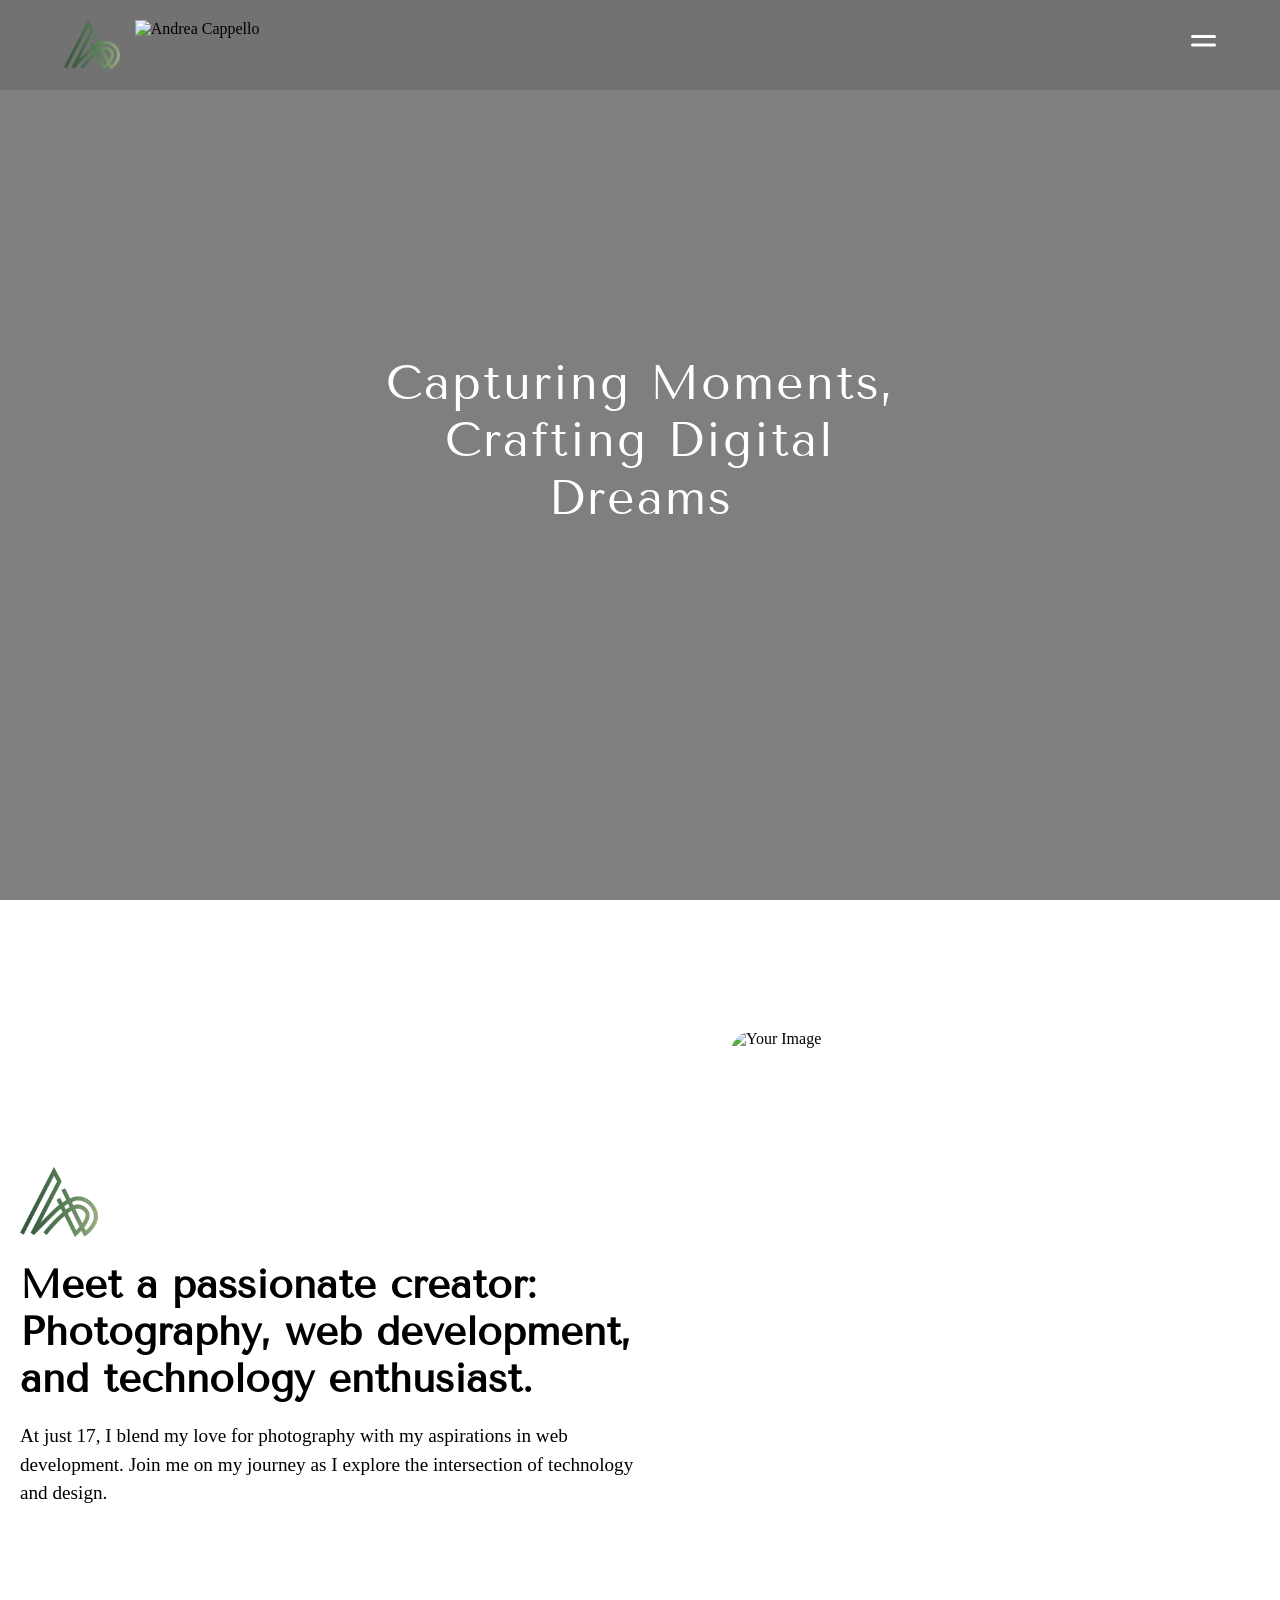
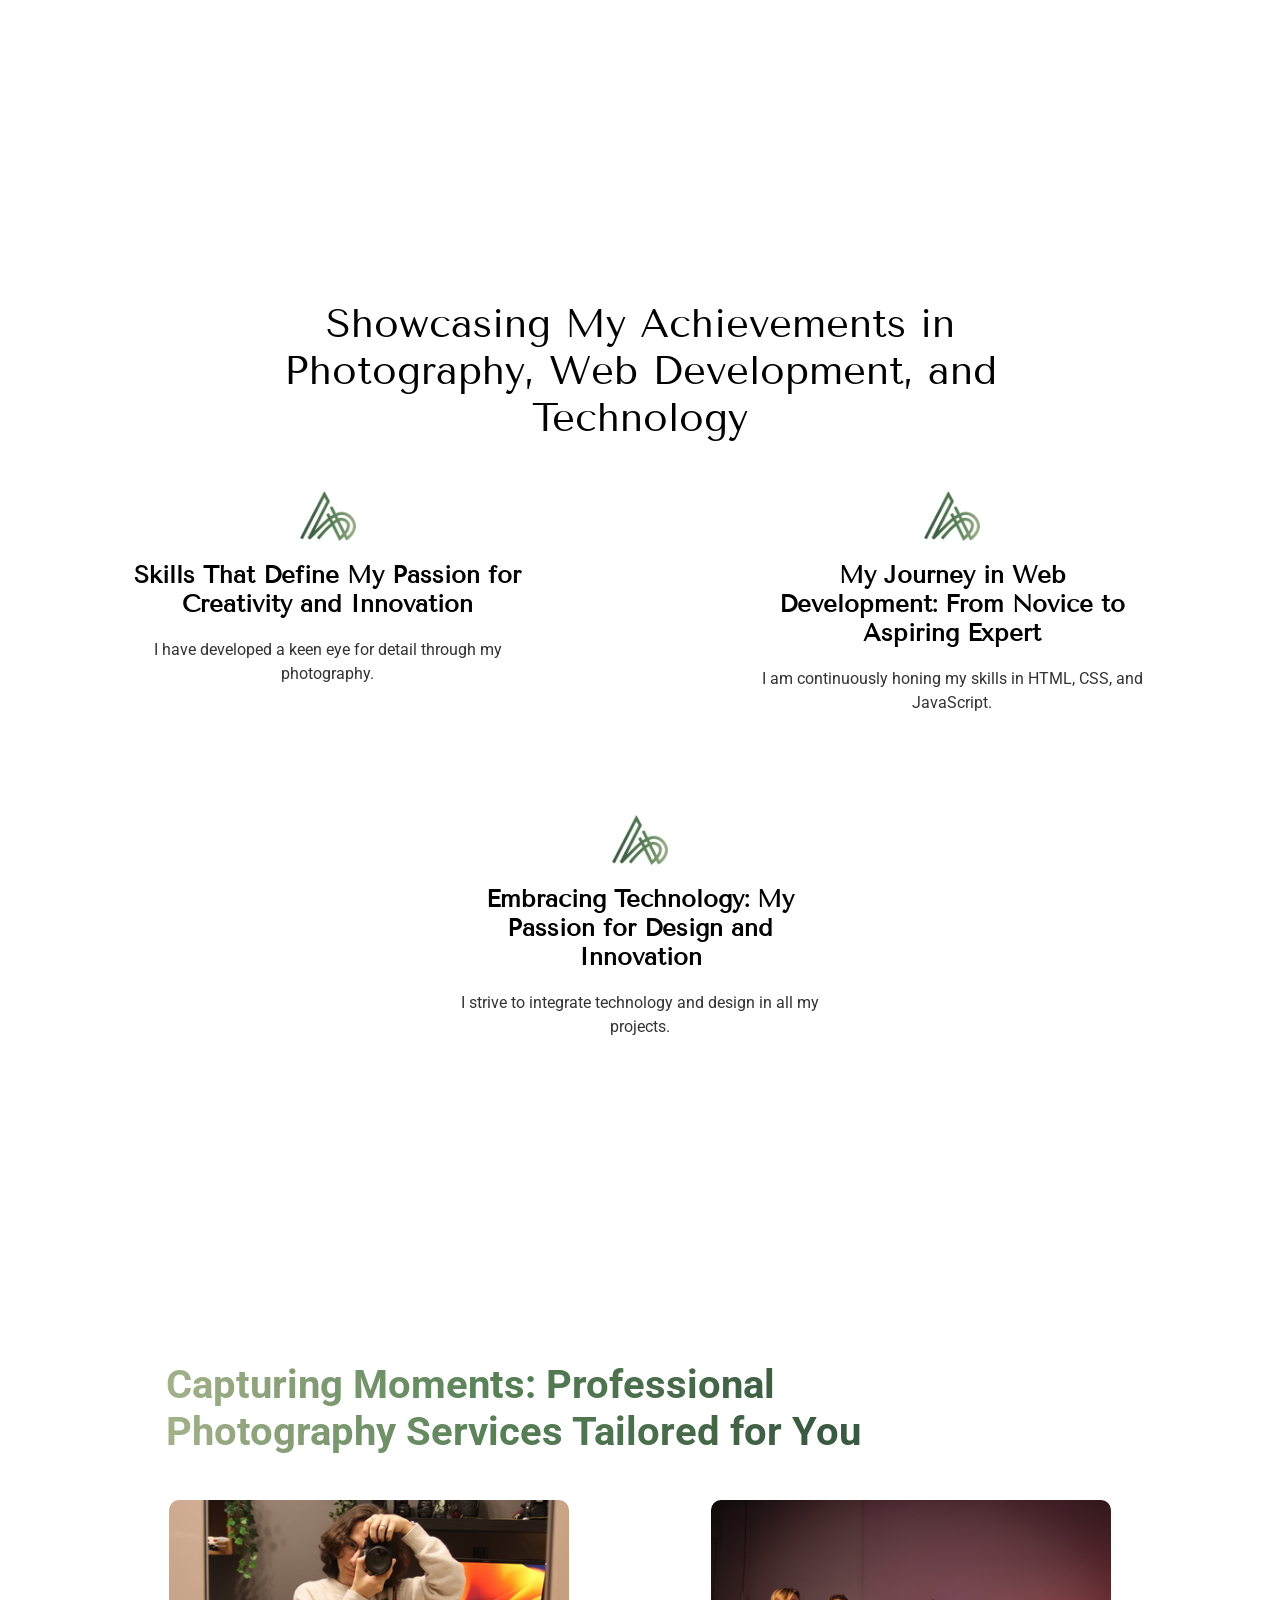
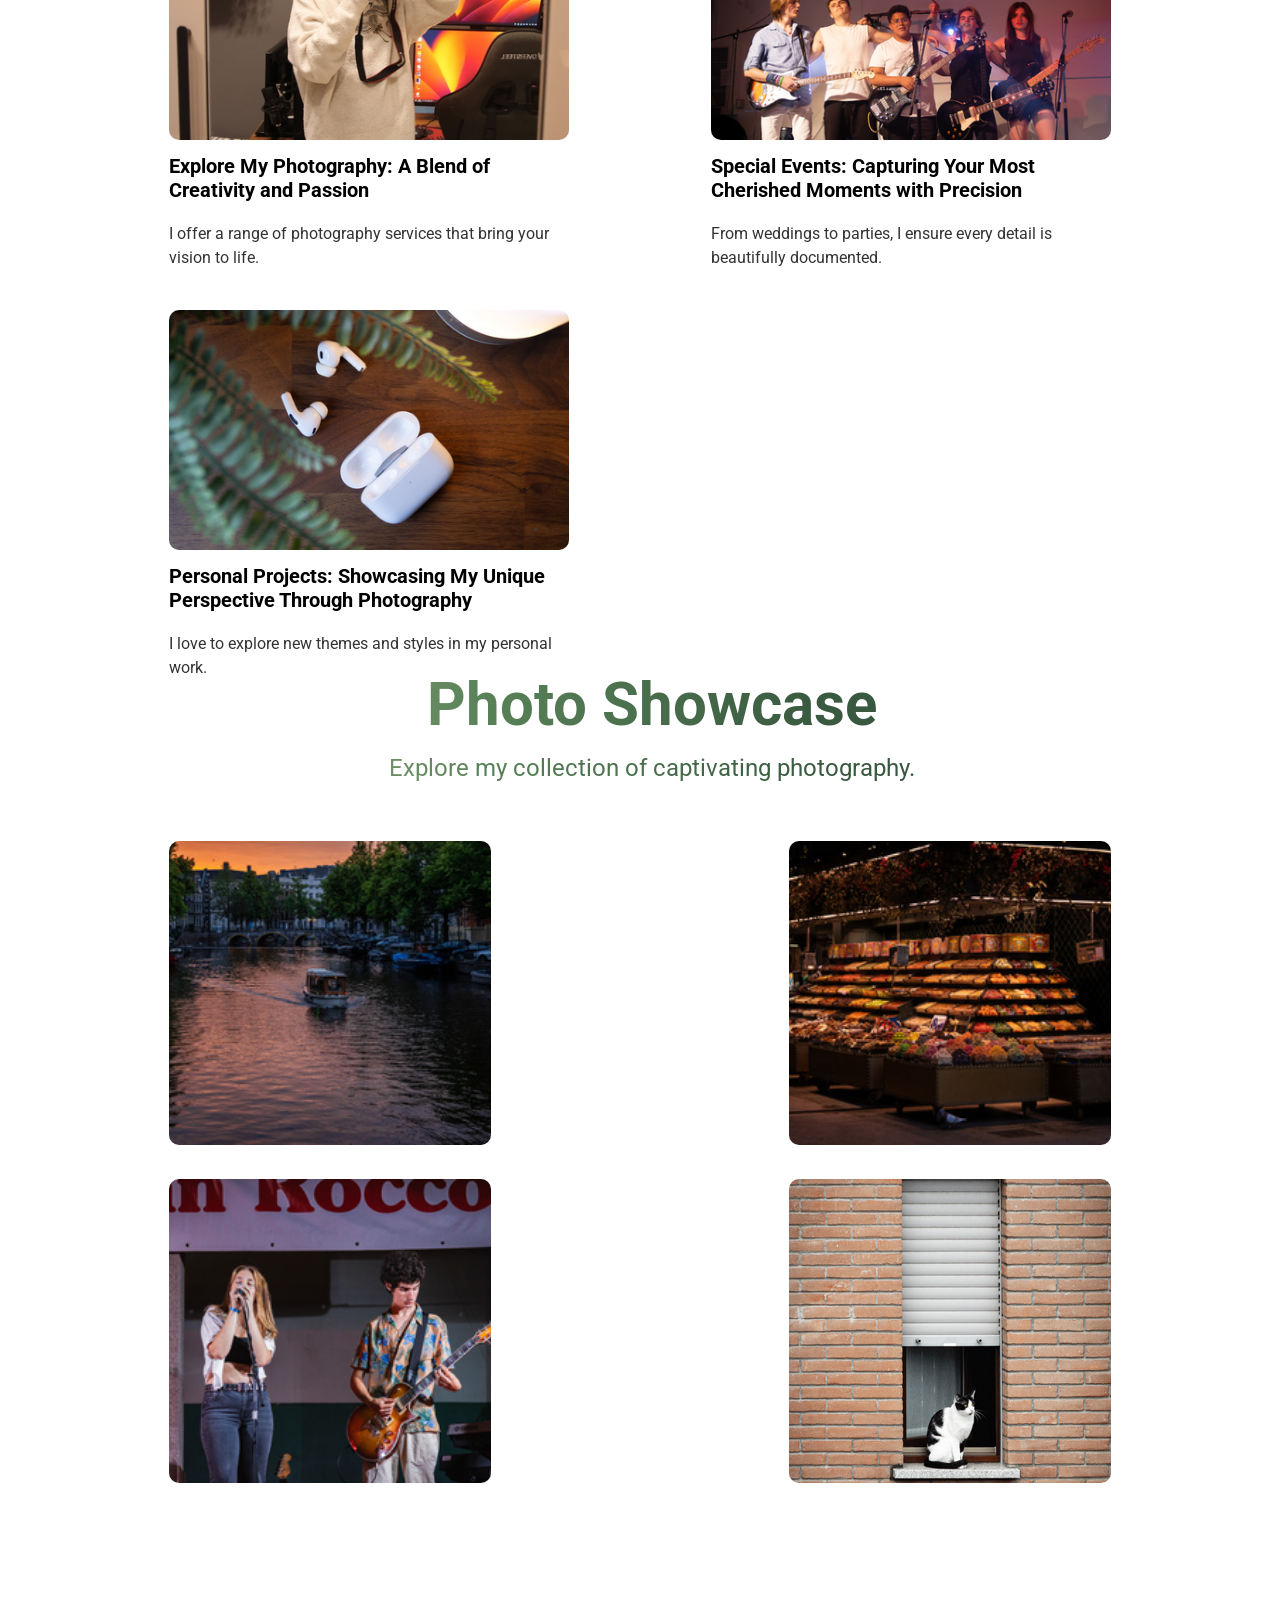
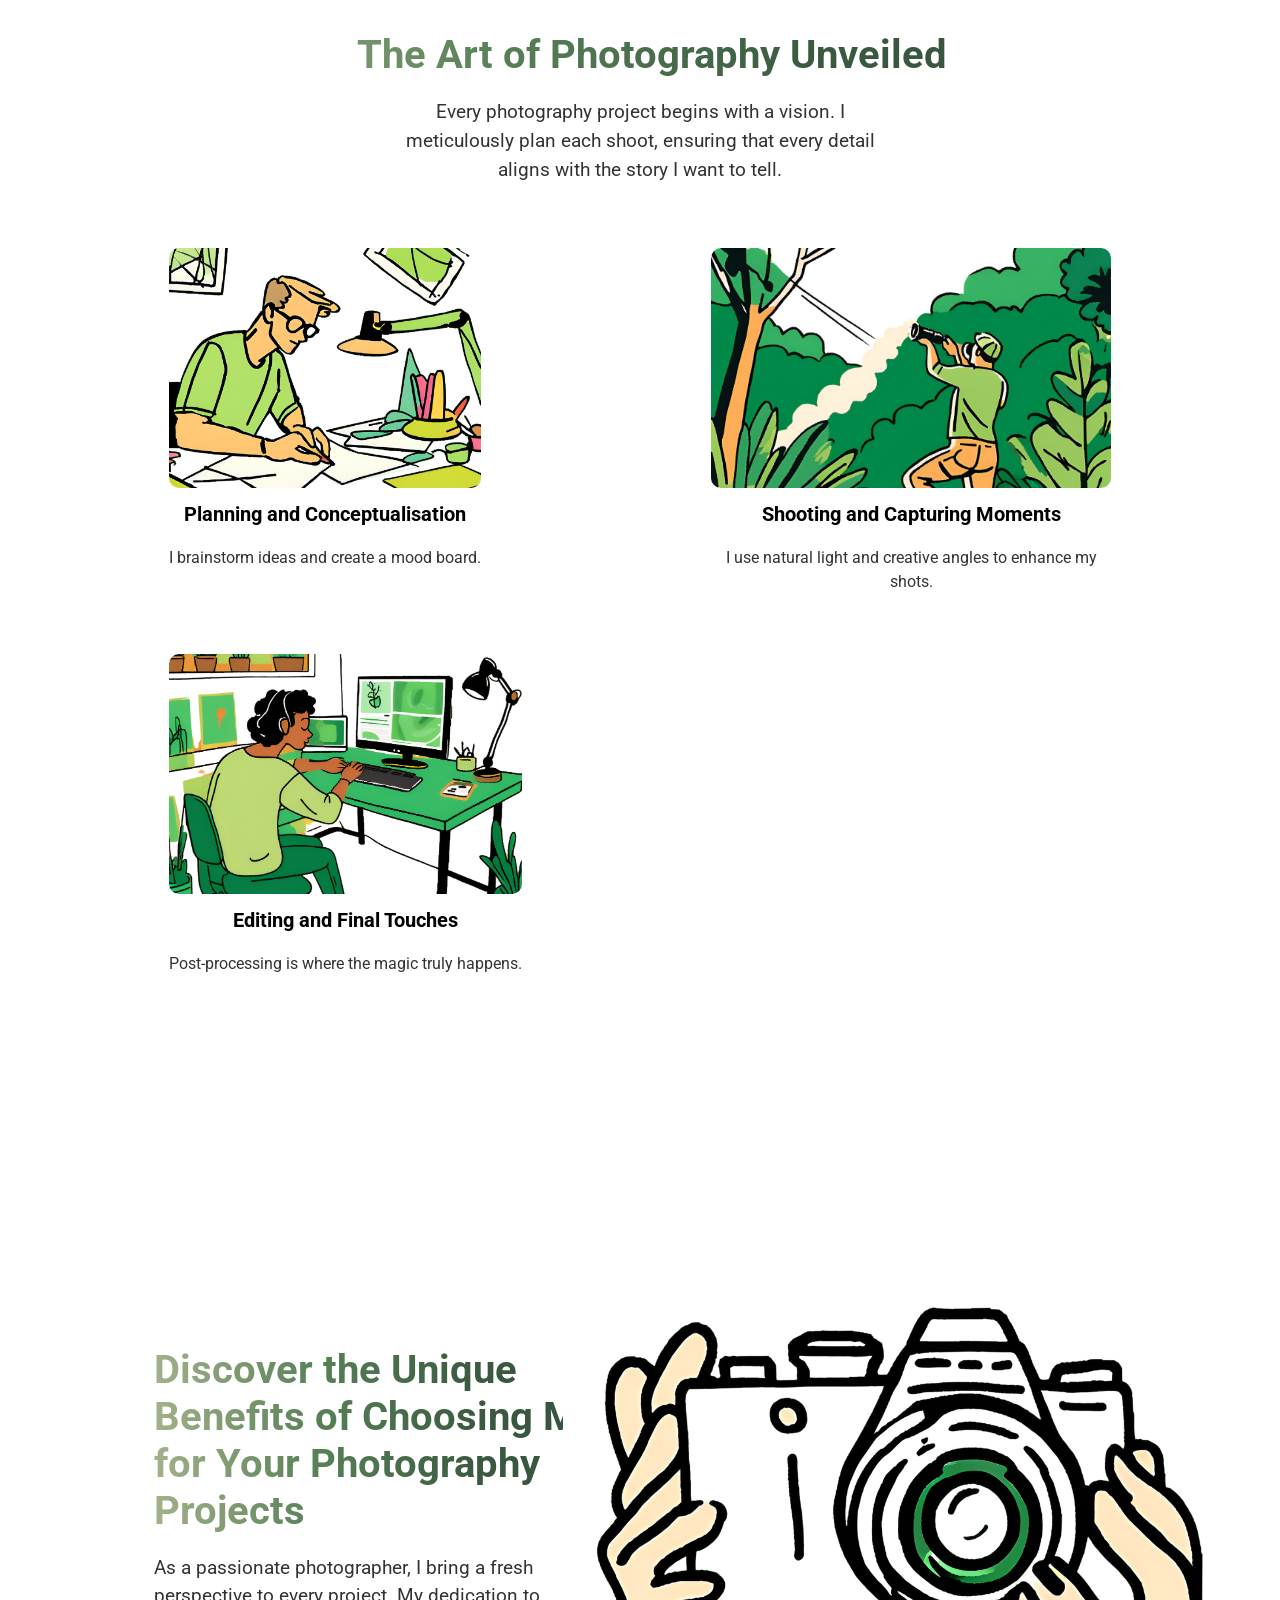
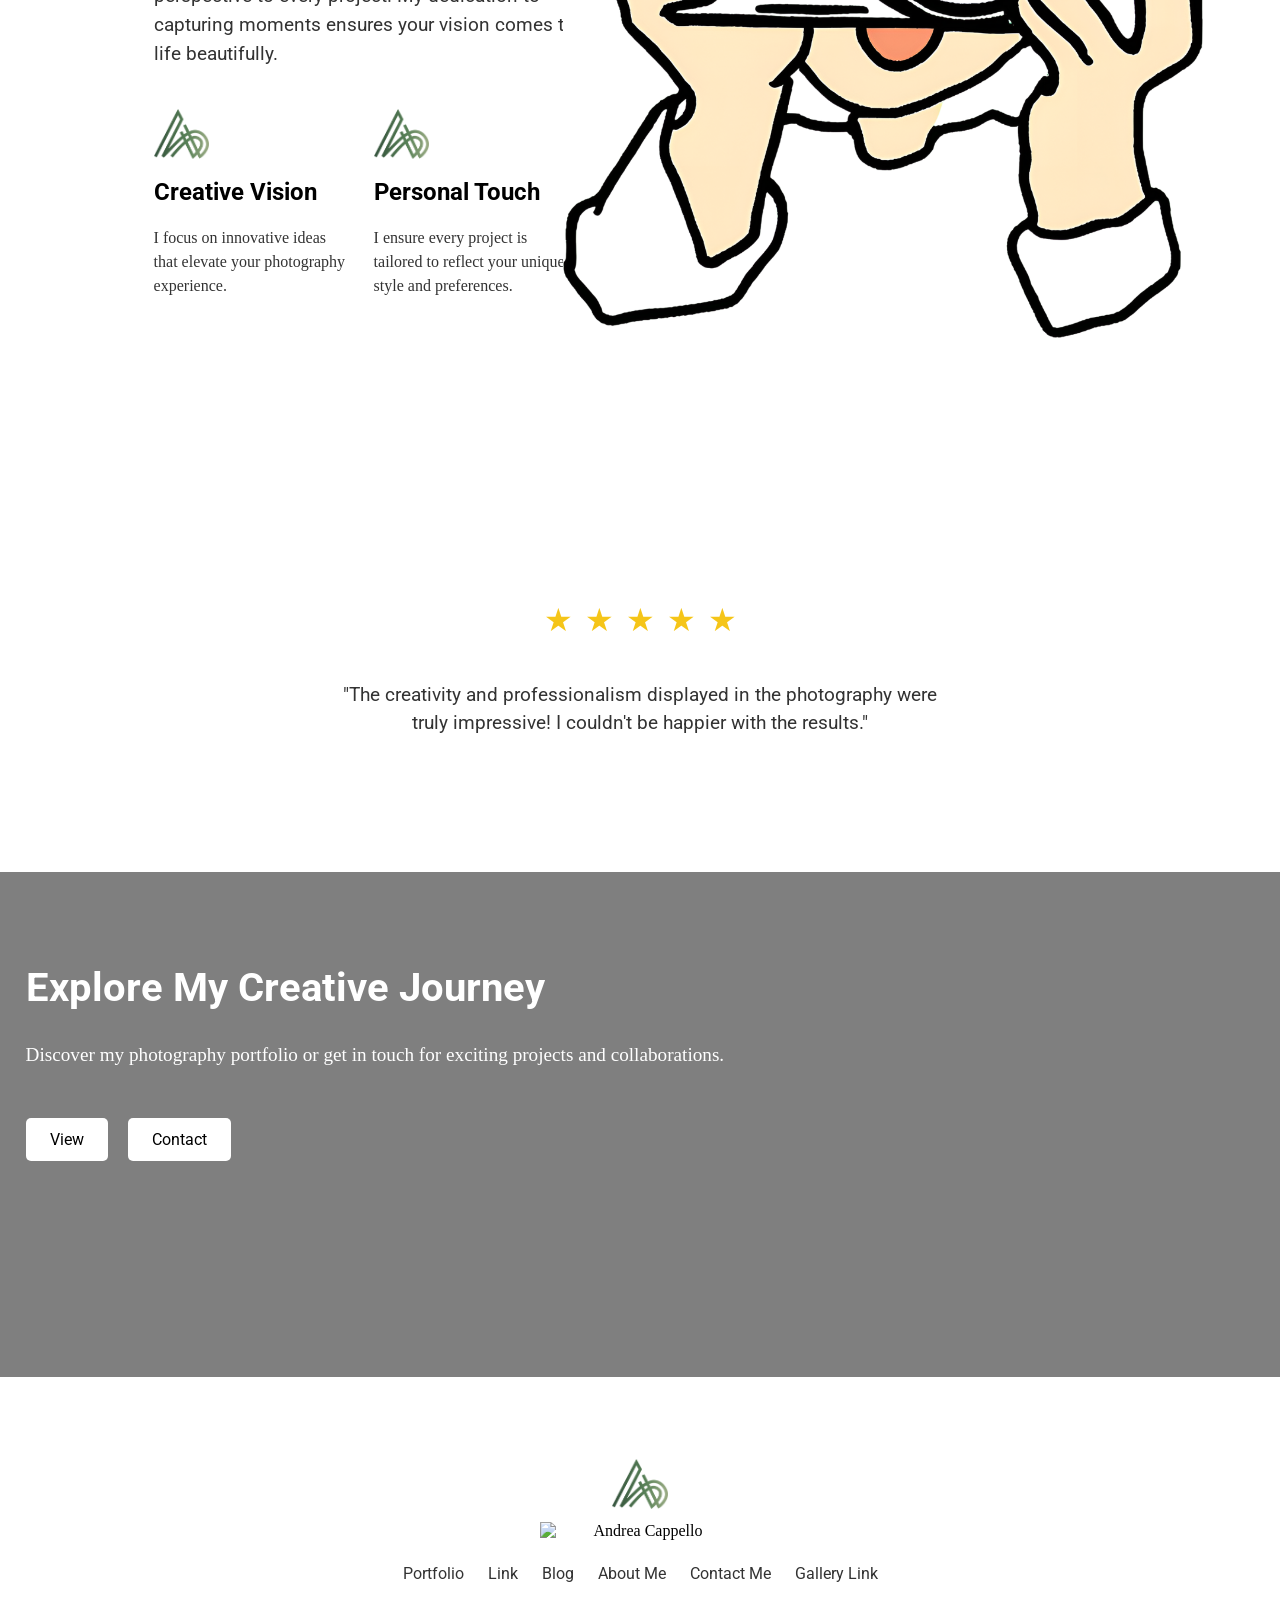
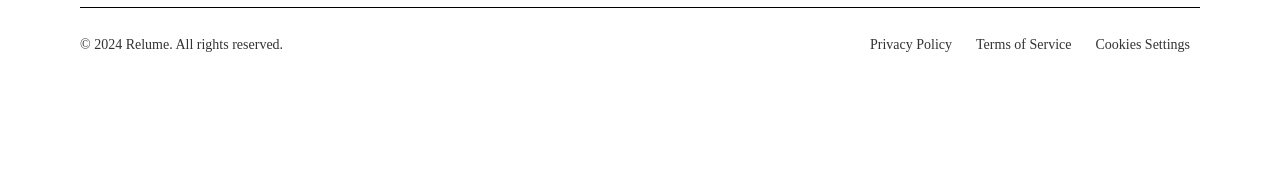
==== index.html @ a5a74312 "Update index.html" ====
<!DOCTYPE html>
<html lang="it">
	<head>
		<meta charset="UTF-8">
		<meta name="viewport" content="width=device-width, initial-scale=1.0">
		<title>Home</title>
		<link href="https://fonts.googleapis.com/css2?family=Tenor+Sans&display=swap" rel="stylesheet">
		<link href="https://fonts.googleapis.com/css2?family=Roboto:wght@400;700&display=swap" rel="stylesheet">
		<link rel="stylesheet" href="css/styles.css">
	</head>
	<body>
		<nav class="navbar" id=navbar>
			<div class="logo">
				<img src="imgs/logobold.png" alt="Logo">
				<img src="imgs/andrea cappello.png" alt="Andrea Cappello">
			</div>
			<div class="menu-toggle" id="menu-toggle">
				<div class="bar"></div>
				<div class="bar"></div>
			</div>
			<ul class="nav-links" id="nav-links">
				<li><a href="#home">Home</a></li>
				<li><a href="#about">Chi sono</a></li>
				<li><a href="#services">Servizi</a></li>
				<li><a href="#contact">Contatti</a></li>
			</ul>
		</nav>
		<!--<aside class="sidebar">
			<a href="#home" class="sidebar-link" data-name="Home"></a>
			<a href="#about" class="sidebar-link" data-name="About"></a>
			<a href="#achievements" class="sidebar-link" data-name="Achievements"></a>
			<a href="#photography-services" class="sidebar-link" data-name="Photography Services"></a>
			<a href="#photo-showcase" class="sidebar-link" data-name="Photo Showcase"></a>
			<a href="#art-of-photography" class="sidebar-link" data-name="Art of Photography"></a>
			<a href="#unique-benefits" class="sidebar-link" data-name="Unique Benefits"></a>
			<a href="#reviews-cta" class="sidebar-link" data-name="Reviews & CTA"></a>
		</aside>-->

		<div id="home" class="hero" >
			<div class="hero-text">
				<h1>
					Capturing Moments,<br>
					Crafting Digital<br>
					Dreams
				</h1>
			</div>
		</div>
		<section id="about" class="about-section">
			<div class="content">
				<div class="text">
					<img src="imgs/logobold.png" class="logo-small" alt="Logo"><br>
					<h2>Meet a passionate creator: Photography, web development, and technology enthusiast.</h2>
					<p>At just 17, I blend my love for photography with my aspirations in web development. Join me on my journey as I explore the intersection of technology and design.</p>
				</div>
				<div class="image">
					<img src="imgs/AU3A8981.jpg" alt="Your Image" class="desktop-image">
					<img src="imgs/AU3A8981wide.jpg" alt="Your Image Wide" class="mobile-image">
				</div>
			</div>
		</section>
		<section id="achievements" class="achievements-section">
			<h2 class="achievements-title">
				Showcasing My Achievements in<br>
				Photography, Web Development, and<br>
				Technology
			</h2>
			<div class="achievements-content">
				<div class="achievement">
					<img src="imgs/logobold.png" alt="Logo" class="achievement-logo">
					<h3>Skills That Define My Passion for Creativity and Innovation</h3>
					<p>I have developed a keen eye for detail through my photography.</p>
				</div>
				<div class="achievement">
					<img src="imgs/logobold.png" alt="Logo" class="achievement-logo">
					<h3>My Journey in Web Development: From Novice to Aspiring Expert</h3>
					<p>I am continuously honing my skills in HTML, CSS, and JavaScript.</p>
				</div>
				<div class="achievement">
					<img src="imgs/logobold.png" alt="Logo" class="achievement-logo">
					<h3>Embracing Technology: My Passion for Design and Innovation</h3>
					<p>I strive to integrate technology and design in all my projects.</p>
				</div>
			</div>
		</section>
		<section id="photography-services" class="photography-services">
			<div class="spacing">
				<h2 class="photography-title">Capturing Moments: Professional <br> Photography Services Tailored for You</h2>
				<div class="photography-gallery">
					<div class="photography-item">
						<img src="imgs/AU3A8982.jpg" alt="Photography Service 1">
						<h3>Explore My Photography: A Blend of Creativity and Passion</h3>
						<p>I offer a range of photography services that bring your vision to life.</p>
					</div>
					<div class="photography-item">
						<img src="imgs/AU3A4550-Migliorato-NR.jpg" alt="Photography Service 2">
						<h3>Special Events: Capturing Your Most Cherished Moments with Precision</h3>
						<p>From weddings to parties, I ensure every detail is beautifully documented.</p>
					</div>
					<div class="photography-item">
						<img src="imgs/AU3A9014.jpg" alt="Photography Service 3">
						<h3>Personal Projects: Showcasing My Unique Perspective Through Photography</h3>
						<p>I love to explore new themes and styles in my personal work.</p>
					</div>
				</div>
			</div>
		</section>
		<section id="photo-showcase" class="photo-showcase">
			<div class="showcase-title">
				<h2>Photo Showcase</h2>
				<p>Explore my collection of captivating photography.</p>
			</div>
			<div class="showcase-gallery">
				<div class="photo-item">
					<img src="imgs/AU3A9168.jpg" alt="Photo 1">
				</div>
				<div class="photo-item">
					<img src="imgs/IMG_1561.jpg" alt="Photo 2">
				</div>
				<div class="photo-item">
					<img src="imgs/AU3A5443-Migliorato-NR.jpg" alt="Photo 3">
				</div>
				<div class="photo-item">
					<img src="imgs/AU3A8993.jpg" alt="Photo 4">
				</div>
			</div>
		</section>
		<section id="art-of-photography" class="art-of-photography">
			<div class="art-content">
				<h2 class="art-title">The Art of Photography Unveiled</h2>
				<p class="art-subtitle">
					Every photography project begins with a vision. I meticulously plan each shoot, ensuring that every detail aligns with the story I want to tell.
				</p>
				<div class="art-gallery">
					<div class="art-item">
						<img src="imgs/boo.png" alt="Art Photo 1">
						<h3>Planning and Conceptualisation</h3>
						<p>I brainstorm ideas and create a mood board.</p>
					</div>
					<div class="art-item">
						<img src="imgs/bop.png" alt="Art Photo 2">
						<h3>Shooting and Capturing Moments</h3>
						<p>I use natural light and creative angles to enhance my shots.</p>
					</div>
					<div class="art-item">
						<img src="imgs/boh.png" alt="Art Photo 3">
						<h3>Editing and Final Touches</h3>
						<p>Post-processing is where the magic truly happens.</p>
					</div>
				</div>
			</div>
		</section>
		<section id="unique-benefits" class="unique-benefits">
			<div class="benefits-content">
				<!-- Colonna Sinistra -->
				<div class="benefits-text">
					<h2 class="benefits-title">Discover the Unique Benefits of Choosing Me for Your Photography Projects</h2>
					<p class="benefits-subtitle">As a passionate photographer, I bring a fresh perspective to every project. My dedication to capturing moments ensures your vision comes to life beautifully.</p>
					<div class="benefits-cards">
						<div class="card">
							<img src="imgs/logobold.png" alt="Creative Vision Logo" class="card-logo">
							<h3>Creative Vision</h3>
							<p>I focus on innovative ideas that elevate your photography experience.</p>
						</div>
						<div class="card">
							<img src="imgs/logobold.png" alt="Personal Touch Logo" class="card-logo">
							<h3>Personal Touch</h3>
							<p>I ensure every project is tailored to reflect your unique style and preferences.</p>
						</div>
					</div>
				</div>
				<!-- Colonna Destra -->
				<div class="benefits-image">
					<img src="imgs/bu.png" alt="Photography Image" class="benefits-photo">
				</div>
			</div>
		</section>
		<section id="reviews-cta" class="reviews-cta">
			<!-- Parte superiore: Recensione -->
			<div class="review-section">
				<div class="review-content">
					<div class="stars">
						<!-- Aggiungi stelle qui, usa un'icona o una libreria per stelle -->
						<span class="star">★</span>
						<span class="star">★</span>
						<span class="star">★</span>
						<span class="star">★</span>
						<span class="star">★</span>
					</div>
					<p class="review-text">"The creativity and professionalism displayed in the photography were truly impressive! I couldn't be happier with the results."</p>
				</div>
			</div>
			<!-- Parte inferiore: CTA -->
			<div class="cta-section">
				<div class="cta-content">
					<h2 class="cta-title">Explore My Creative Journey</h2>
					<p class="cta-text">Discover my photography portfolio or get in touch for exciting projects and collaborations.</p>
					<div class="cta-buttons">
						<a href="#portfolio" class="cta-button">View</a>
						<a href="#contact" class="cta-button">Contact</a>
					</div>
				</div>
			</div>
		</section>
		<footer class="footer">
			<div class="footer-content">
				<img src="imgs/logobold.png" alt="Logo" class="footer-logo">
				<img src="imgs/andrea cappello.png" alt="Andrea Cappello" class="footer-name">
				<div class="footer-links">
					<a href="#">Portfolio</a>
					<a href="#">Link</a>
					<a href="#">Blog</a>
					<a href="#">About Me</a>
					<a href="#">Contact Me</a>
					<a href="#">Gallery Link</a>
				</div>
				<div class="footer-line"></div>
				<div class="footer-bottom">
					<p class="footer-left">© 2024 Relume. All rights reserved.</p>
					<div class="footer-right">
						<a href="#">Privacy Policy</a>
						<a href="#">Terms of Service</a>
						<a href="#">Cookies Settings</a>
					</div>
				</div>
			</div>
		</footer>
		<script src="js/script.js"></script>
	</body>
</html>
---- css/styles.css ----
* {
    margin: 0;
    padding: 0;
    box-sizing: border-box;
}

body, html {
    height: 100%;
}

/* Navbar */
.navbar {
    padding: 20px 2%;
    display: flex;
    justify-content: space-between;
    align-items: center;
    background-color: rgba(0, 0, 0, 0.1); /* Trasparente */
    position: fixed;
    width: 100%;
    top: 0;
    z-index: 10;
    transition: background-color 0.3s ease;
}

.navbar.active {
    background-color: #3A5A40;
}

/* Logo */
.logo {
    display: flex;
    align-items: center;
}

.logo img {
    height: 50px; /* Altezza delle immagini del logo */
    margin-right: 15px; /* Spazio tra le due immagini del logo */
}

/* Menu Hamburger */
.menu-toggle {
    display: none;
    cursor: pointer;
    position: relative;
    width: 25px; /* Dimensioni relative */
    height: 20px;
}

.menu-toggle .bar {
    width: 25px; /* Dimensioni relative */
    height: 3px;
    background-color: white;
    border-radius: 3px;
    position: absolute;
    transition: all 0.3s ease;
}

.menu-toggle .bar:nth-child(1) {
    top: 0;
}

.menu-toggle .bar:nth-child(2) {
    top: 50%;
    transform: translateY(-50%);
}

/* Trasformazione in "X" */
.menu-toggle.active .bar:nth-child(1) {
    transform: rotate(45deg);
    top: 50%;
}

.menu-toggle.active .bar:nth-child(2) {
    transform: rotate(-45deg);
    top: 50%;
}

/* Links della navbar */
.nav-links {
    list-style: none;
    display: flex;
    align-items: center;
    transition: max-height 0.3s ease, opacity 0.3s ease; /* Transizione per max-height e opacità */
    max-height: 0;
    overflow: hidden;
    opacity: 0;
    font-size: 40px;
}

.nav-links li {
    margin-left: 20px;
    padding-bottom: 20px;
}

.nav-links a {
    text-decoration: none;
    color: white;
    font-size: 1rem; /* Dimensioni relative */
    font-family: 'Tenor Sans', sans-serif;
    transition: color 0.3s ease, transform 0.3s ease; /* Aggiungi transizione per l'ingrandimento */
    display: inline-block; /* Assicurati che l'elemento sia trattato come un blocco inline per il transform */
}

/* Effetto hover sugli elementi del menu */
.nav-links a:hover {
    color: #f0f0f0; /* Colore al passaggio del mouse */
    transform: scale(1.2); /* Ingrandisce l'elemento */
}

/* Hero Section */
.hero {
    background-image: url('AU3A9247.jpg'); /* Immagine di sfondo */
    height: 100vh;
    background-size: cover;
    background-position: center;
    display: flex;
    justify-content: center;
    align-items: center;
    position: relative;
    text-align: center;
    color: white;
}

.hero::after {
    content: '';
    position: absolute;
    top: 0;
    left: 0;
    width: 100%;
    height: 100%;
    background: rgba(0, 0, 0, 0.5);
    z-index: 1;
}

.hero-text {
    position: relative;
    z-index: 2;
}

h1 {
    font-family: 'Tenor Sans', sans-serif;
    font-weight: 200;
    letter-spacing: 2px;
    line-height: 1.2;
    margin-bottom: 20px;
    font-size: 48px;
}

p {
    font-size: 1.5rem;
    line-height: 1.5;
    padding: 10px 0;
}

/* Media Queries per il Menu Hamburger */
.nav-links {
    display: flex;
    flex-direction: column;
    position: absolute;
    top: 90px;
    right: 0;
    background-color: #3A5A40; /* Sfondo del menu a tendina */
    width: 100%; /* Larghezza completa per il menu */
    max-height: 0; /* Inizialmente nascosto */
    overflow: hidden;
    opacity: 0;
    z-index: 5;
}

.nav-links.active {
    max-height: 500px; /* Altezza sufficiente per mostrare i link */
    opacity: 1; /* Rendi visibile il menu */
}

.menu-toggle {
    display: block; /* Mostra l'icona hamburger */
}

.navbar {
    padding: 20px 5%; /* Padding aumentato su schermi piccoli */
}

section {
    margin-bottom: 50px; /* Aggiunge uno spazio inferiore tra le sezioni */
}

/* Sezione About */
.about-section {
    display: flex;
    align-items: center;
    justify-content: center;
    background-color: #fff; /* Colore di sfondo della sezione */
    padding: 20px;
    flex-direction: row; /* Disposizione orizzontale per schermi grandi */
	height: 100vh;
}

.content {
    display: flex;
    flex-direction: row; /* Disposizione orizzontale per schermi grandi */
    align-items: center;
    justify-content: space-between; /* Spazio tra il testo e l'immagine */
    max-width: 1400px; /* Larghezza massima per il contenuto */
    width: 100%; /* Assicura che il contenuto occupi tutta la larghezza disponibile */
    gap: 10vh;
}

.text {
    max-width: 50%; /* Limita la larghezza del testo */
    text-align: left;
	transition: transform 0.3s ease;
}

.text:hover {
	 /* Specifica che solo la trasformazione deve essere animata */
	transform: scale(1.09);
}

.text .logo-small {
    height: 70px; /* Altezza del logo */
    margin-bottom: 20px; /* Spazio sotto il logo */
}

.text h2 {
    font-size: 2.5rem;
    margin-bottom: 10px;
    font-family: 'Tenor Sans', sans-serif;
}

.text p {
    font-size: 1.2rem;
    margin-bottom: 15px;
}

.image {
    width: 640px; /* Larghezza dell'immagine */
    height: 640px; /* Altezza dell'immagine */
    border-radius: 25px; /* Angoli arrotondati */
    overflow: hidden; /* Nasconde le parti dell'immagine che escono dal contenitore */
    display: flex;
    align-items: center; /* Centra verticalmente */
    justify-content: center; /* Centra orizzontalmente */
	transition: transform 0.3s ease;
}

.image:hover {
	 /* Specifica che solo la trasformazione deve essere animata */
	transform: scale(1.09);
}

.desktop-image {
    width: 100%; /* Usa la larghezza completa del contenitore */
    height: 100%; /* Usa l'altezza completa del contenitore */
    object-fit: cover; /* Adatta l’immagine per coprire il contenitore */
    object-position: center; /* Centra l’immagine all'interno del contenitore */
}

.mobile-image {
    display: none; /* Nasconde l’immagine larga su schermi grandi */
}

/* Media Query per Schermi più Piccoli */
@media (max-width: 768px) {
    .about-section {
        flex-direction: column; /* Dispone il contenuto in colonna per schermi piccoli */
        height: auto; /* Permette alla sezione di adattarsi al contenuto */
    }

    .content {
        flex-direction: column; /* Dispone il testo sopra l'immagine su schermi piccoli */
        align-items: center; /* Centra il contenuto */
        text-align: center; /* Centra il testo */
    }

    .text {
        max-width: 100%; /* Usa tutta la larghezza disponibile per il testo */
    }

    .image {
        width: 100%; /* Usa la larghezza completa del contenitore */
        height: auto; /* Mantiene le proporzioni dell'immagine */
        margin-top: 20px; /* Spazio sopra l'immagine */
    }

    .desktop-image {
        display: none; /* Nasconde l’immagine ritagliata su schermi piccoli */
    }

    .mobile-image {
        display: block; /* Mostra l’immagine larga su schermi piccoli */
        width: 100%; /* Usa la larghezza completa del contenitore */
        height: auto; /* Mantiene le proporzioni dell'immagine */
        object-fit: contain; /* Mantiene le proporzioni e adatta l’immagine */
    }

    /* Sezione Achievements */
    .achievements-section {
        padding: 20px 5%;
    }

    .achievements-content {
        flex-direction: column;
        align-items: center;
        gap: 20px; /* Aumenta lo spazio tra gli elementi */
    }

    .achievement {
        text-align: center;
        max-width: 100%;
    }

    .achievement img {
        margin-bottom: 15px;
    }

    .achievement h3 {
        font-size: 1.5rem;
    }

    .achievement p {
        font-size: 1rem;
    }

    /* Sezione Photography Services */
    .photography-services {
        padding: 20px 5%;
    }

    .photography-gallery {
        flex-direction: column;
        align-items: center;
        gap: 15px;
    }

    .photography-item {
        max-width: 100%;
        text-align: center;
    }

    .photography-item img {
        height: auto;
        max-width: 100%;
    }

    .photography-item h3 {
        font-size: 1.125rem;
    }

    .photography-item p {
        font-size: 0.875rem;
    }
}

/* Sezione Achievements */
.achievements-section {
    padding: 50px 2%;
    background-color: #fff; /* Colore di sfondo per la sezione */
    text-align: center;
	height: auto;
}

.achievements-title {
    font-size: 2.5rem;
    margin-bottom: 30px; /* Spazio inferiore per la titolazione */
    font-family: 'Tenor Sans', sans-serif;
    font-weight: 200;
	transition: transform 0.3s ease;
}

.achievements-title:hover {
	transform: scale(1.1);
}

.achievements-content {
    display: flex;
    justify-content: space-around;
    flex-wrap: wrap;
    gap: 20px; /* Spazio tra gli elementi */
}

.achievement {   
    padding: 20px;
    max-width: 430px; /* Larghezza massima per ciascuna sezione */
    text-align: center;
    margin-bottom: 30px; /* Spazio inferiore tra le achievements */
	transition: transform 0.3s ease;
}

.achievement:hover {
	transform: scale(1.1);
}

.achievement-logo {
    height: 50px; /* Altezza del logo */
    margin-bottom: 15px;
}

.achievement h3 {
    font-size: 1.5rem;
    margin-bottom: 10px;
    font-family: 'Tenor Sans', sans-serif;
}

.achievement p {
    font-size: 1rem;
    color: #333; /* Colore del testo */
    font-family: 'Roboto', sans-serif;
}

/* Sezione Photography Services */
.photography-services {
    padding: 50px 2%;
    background-color: #fff;
    height: 100vh; /* Ogni sezione occupa l'intero schermo */
	align-items: center; /* Centrato orizzontalmente */
    justify-content: center; /* Centrato verticalmente */
	position: relative;
    text-align: center;
	margin: 0 auto;
	width: 80%;
}

.photography-title {
    font-size: 2.5rem;
    font-family: 'Roboto', sans-serif;
    margin-bottom: 30px;
    margin-left: 0.3em;
    text-align: left;
    width: 100%; /* Utilizza tutta la larghezza del contenitore */
	background: linear-gradient(to right, #A3B18A, #588157, #3A5A40, #344E41);
    -webkit-background-clip: text; /* Supporto per browser basati su WebKit */
    background-clip: text; /* Clippa il background al testo */
    color: transparent; /* Rende il testo trasparente per far vedere il gradiente */
}

.photography-gallery {
    display: flex;
    flex-wrap: wrap; /* Permette al contenuto di andare su più righe */
	justify-content: space-between;
}

.photography-item {
    max-width: 430px;
    padding: 15px;
    text-align: left;
	transition: transform 0.3s ease;
}

.photography-item:hover {
	transform: scale(1.1);
}

.photography-item img {
    width: 100%;
    height: 240px;
    object-fit: cover;
    border-radius: 10px;
}

.photography-item h3 {
    font-size: 1.25rem;
    margin: 10px 0;
    font-family: 'Roboto', sans-serif;
}

.photography-item p {
    font-size: 1rem;
    color: #333;
    font-family: 'Roboto', sans-serif;
}

.spacing {
    margin-top: 7em;
}

/* Sezione Photo Showcase */
.photo-showcase {
    padding: 50px 2%;
    height: 100vh; /* Ogni sezione occupa l'intero schermo */
	align-items: center; /* Centrato orizzontalmente */
    justify-content: center; /* Centrato verticalmente */
	position: relative;
    text-align: center;
	width: 80%;
	margin: 0 auto;
}

.showcase-title {
    font-size: 2.5rem;
    font-family: 'Roboto', sans-serif;
    margin-bottom: 30px;
    margin-left: 0.3em;
    margin-top: 3em;
    width: 100%; /* Utilizza tutta la larghezza del contenitore */
    background: linear-gradient(to right, #A3B18A, #588157, #3A5A40, #344E41);
    -webkit-background-clip: text;
    background-clip: text;
    color: transparent;
	transition: transform 0.3s ease;
}

.showcase-title:hover {
	transform: scale(1.1);
}

.showcase-gallery {
    display: flex;
    flex-wrap: wrap; /* Permette al contenuto di andare su più righe */
	justify-content: space-between;
}

.photo-item {
    max-width: 430px;
    padding: 15px;
    text-align: left;
	transition: transform 0.3s ease;
}

.photo-item:hover {
	transform: scale(1.1);
}

.photo-item img {
    width: 322px;
    height: 304px;
    object-fit: cover;
    border-radius: 10px;
}

.photo-item h3 {
    font-size: 1.25rem;
    margin: 10px 0;
    font-family: 'Roboto', sans-serif;
}

.photo-item p {
    font-size: 1rem;
    color: #333;
}

.spacing {
    margin-top: 7em;
}

/* Media Query per Schermi più Piccoli */
@media (max-width: 768px) {
    .photography-services, .photo-showcase {
        height: auto; /* Permette alle sezioni di adattarsi al contenuto */
    }

    .photography-gallery, .showcase-gallery {
        flex-direction: column; /* Disposizione in colonna per i contenuti */
        align-items: center; /* Centra gli elementi orizzontalmente */
    }
}

/* Sezione Art of Photography */
.art-of-photography {
    padding: 7em 2%; /* Riduci il padding superiore */
    background-color: #fff;
    min-height: 100vh; /* Usa min-height per adattarsi al contenuto */
    display: flex;
    flex-direction: column;
    align-items: center;
    justify-content: center;
    text-align: center;
    margin: 0 auto;
    width: 80%;
}

.art-title {
    font-size: 2.5rem;
    font-family: 'Roboto', sans-serif;
    margin-bottom: 10px;
    margin-left: 0.3em;
    margin-top: 3em;
    width: 100%; /* Utilizza tutta la larghezza del contenitore */
    background: linear-gradient(to right, #A3B18A, #588157, #3A5A40, #344E41);
    -webkit-background-clip: text;
    background-clip: text;
    color: transparent;
	transition: transform 0.3s ease;	
}

.art-title:hover {
	transform: scale(1.1);
}

.art-subtitle {
    font-size: 1.2rem;
    font-family: 'Roboto', sans-serif;
    color: #333;
    margin: 0 auto;
    text-align: center;
    width: 50%;
    margin-bottom: 2em; /* Aggiungi spazio sotto il sottotitolo */
	transition: transform 0.3s ease;	
}

.art-subtitle:hover {
	transform: scale(1.1);
}

.art-gallery {
    display: flex;
    flex-wrap: wrap;
    justify-content: space-between;
    gap: 20px; /* Aggiungi gap tra gli item */
}

.art-item {
    max-width: 430px;
    padding: 15px;
    text-align: center;
	transition: transform 0.3s ease;	
}

.art-item:hover {
	transform: scale(1.1);
}

.art-item img {
    width: 100%;
    height: 240px;
    object-fit: cover;
    border-radius: 10px;
}

.art-item h3 {
    font-size: 1.25rem;
    margin: 10px 0;
    font-family: 'Roboto', sans-serif;
}

.art-item p {
    font-size: 1rem;
    color: #333;
    font-family: 'Roboto', sans-serif;
}

@media (max-width: 768px) {
    .art-of-photography {
        padding: 20px 5%;
        margin-top: 2em; /* Riduci lo spazio in cima per il mobile */
    }

    .art-gallery {
        flex-direction: column;
        align-items: center;
    }

    .art-item {
        max-width: 100%;
        text-align: center;
        margin-bottom: 20px; /* Spazio tra gli item */
    }

    .art-item img {
        height: auto;
        max-width: 100%;
    }

    .art-item h3 {
        font-size: 1.125rem;
    }

    .art-item p {
        font-size: 0.875rem;
    }
}

/* Sezione Unique Benefits */
.unique-benefits {
    padding: 7em 2%;
    background-color: #fff;
    display: flex;
    justify-content: center;
    align-items: center;
    min-height: 100vh; /* Cambiato height a min-height per evitare overflow */
    margin: 0 auto;
    width: 80%;
    position: relative; /* Aggiungi position relative per evitare sovrapposizione */
    z-index: 1; /* Eleva questa sezione sopra altre */
}

.benefits-content {
    display: flex;
    justify-content: space-between;
    align-items: center;
    width: 100%;
}

.benefits-text {
    max-width: 50%;
    text-align: left;
}

.benefits-title {
    font-size: 2.5rem;
    font-family: 'Roboto', sans-serif;
    margin-bottom: 10px;
    text-align: left;
    width: 100%;
    background: linear-gradient(to right, #A3B18A, #588157, #3A5A40, #344E41);
    -webkit-background-clip: text;
    background-clip: text;
    color: transparent;
	transition: transform 0.3s ease;	
}

.benefits-subtitle {
    font-size: 1.2rem;
    font-family: 'Roboto', sans-serif;
    color: #333;
    margin-bottom: 30px;
    max-width: 90%;
	transition: transform 0.3s ease;	
}

.benefits-title:hover, .benefits-subtitle:hover {
	transform: scale(1.1);
}

.benefits-cards {
    display: flex;
    gap: 20px;
}

.card {
    max-width: 200px;
    text-align: left;
	transition: transform 0.3s ease;
}

.card:hover {
	transform: scale(1.1);	
}

.card-logo {
    height: 50px;
    margin-bottom: 15px;
}

.card h3 {
    font-size: 1.5rem;
    margin-bottom: 10px;
    font-family: 'Roboto', sans-serif;
}

.card p {
    font-size: 1rem;
    color: #333;
}

.benefits-image {
    max-width: 50%;
    display: flex;
    justify-content: center;
}

.benefits-photo {
    width: 652px;
    height: 640px;
    object-fit: cover;
    border-radius: 10px;
}

/* Aggiunta di margini tra le sezioni */
.art-of-photography {
    margin-bottom: 4em; /* Aggiungi spazio sotto la penultima sezione */
}

.unique-benefits {
    margin-top: 4em; /* Aggiungi spazio sopra la nuova sezione */
}

/* Media Query per Schermi Piccoli */
@media (max-width: 768px) {
    .unique-benefits {
        padding: 20px 5%;
        min-height: auto; /* Riduci l'altezza in visione mobile */
    }

    .benefits-content {
        flex-direction: column;
        text-align: center;
    }

    .benefits-text {
        max-width: 100%;
        margin-bottom: 20px; /* Aggiungi spazio sotto il testo */
    }

    .benefits-image {
        max-width: 100%;
        margin-top: 20px;
    }

    .benefits-photo {
        width: 100%;
        height: auto;
    }

    .benefits-cards {
        flex-direction: column;
        align-items: center;
    }

    .card {
        max-width: 100%;
        margin-bottom: 20px; /* Spazio tra le card */
    }

    /* Aggiungi margine tra sezioni in modalità mobile */
    .art-of-photography {
        margin-bottom: 2em;
    }

    .unique-benefits {
        margin-top: 2em;
    }
}

/* Sezione Recensioni e CTA */
.reviews-cta {
    display: flex;
    flex-direction: column;
    width: 100%;
    min-height: 100vh; /* Assicura che la sezione copra almeno l'altezza dello schermo */
}

.review-section {
    flex: 1;
    display: flex;
    align-items: center;
    justify-content: center;
    background-color: #fff;
    text-align: center;
    padding: 2em 2%;
}

.review-content {
    max-width: 600px;
}

.stars {
    font-size: 2rem;
    color: #f5c518; /* Colore oro per le stelle */
    margin-bottom: 1em;
}

.star {
    margin: 0 2px;
}

.review-text {
    font-size: 1.2rem;
    color: #333;
    font-family: 'Roboto', sans-serif;
}

.cta-section {
    flex: 1;
    display: flex;
    flex-direction: column;
    align-items: flex-start; /* Allinea tutto il contenuto a sinistra */
    background: url('AU3A9243.jpg') no-repeat center center/cover;
    color: #fff;
    text-align: left;
    padding: 2em 2%;
    position: relative;
}

.cta-section::before {
    content: "";
    position: absolute;
    top: 0;
    left: 0;
    width: 100%;
    height: 100%;
    background: rgba(0, 0, 0, 0.5); /* Opacità nera */
    z-index: 1;
}

.cta-content {
    position: relative;
    z-index: 2;
    max-width: 800px;
}

.cta-title {
    font-size: 2.5rem;
    font-family: 'Roboto', sans-serif;
    margin-bottom: 0.5em;
	margin-top: 1.5em;
}

.cta-text {
    font-size: 1.2rem;
    margin-bottom: 2em;
}

.cta-buttons {
    display: flex;
    gap: 20px;
}

.cta-button {
    background-color: #fff;
    color: #000;
    padding: 0.75em 1.5em;
    text-decoration: none;
    border-radius: 5px;
    font-size: 1rem;
    font-family: 'Roboto', sans-serif;
	transition: color 0.3s ease, transform 0.3s ease;
}

.cta-button:hover {
    background-color: #000;
    color: #fff;
	transform: scale(1.1);
}

@media (max-width: 768px) {
    .review-text, .cta-text {
        font-size: 1rem;
    }

    .cta-title {
        font-size: 2rem;
    }

    .cta-buttons {
        flex-direction: column;
        align-items: flex-start; /* Allinea i pulsanti a sinistra in modalità mobile */
    }

    .cta-button {
        width: auto;
        text-align: center;
    }
}

/* Footer */
.footer {
    background-color: #fff;
    padding: 2em 5%;
    text-align: center;
	height: 40vh;
}

.footer-content {
	margin-top: 5em;
    max-width: 1200px;
    margin: 0 auto;
    padding: 0 1em;
}

.footer-logo {
	display: block;
    margin: 0 auto;
    max-width: 200px;
	height: 50px;
	margin-bottom: 0.8em;
}

.footer-name {
    display: block;
    margin: 0 auto;
    max-width: 200px; /* Adatta a seconda delle dimensioni dei tuoi loghi */
}

.footer-links {
    margin: 1.5em 0;
    font-family: 'Roboto', sans-serif;
}

.footer-links a {
    margin: 0 10px;
    color: #333;
    text-decoration: none;
    font-size: 1rem;
}

.footer-links a:hover {
    text-decoration: underline;
}

.footer-line {
    border-top: 1px solid #000;
    margin: 1em 0;
    max-width: 100%; /* Spazio dai bordi */
    margin-left: auto;
    margin-right: auto;
}

.footer-bottom {
    display: flex;
    justify-content: space-between;
    align-items: center;
    flex-wrap: wrap;
    margin-top: 1em;
}

.footer-left {
    font-size: 0.875rem;
    color: #333;
}

.footer-right a {
    margin: 0 10px;
    color: #333;
    text-decoration: none;
    font-size: 0.875rem;
}

.footer-right a:hover {
    text-decoration: underline;
}

@media (max-width: 768px) {
    .footer-bottom {
        flex-direction: column;
        align-items: center;
    }

    .footer-right {
        margin-top: 1em;
		margin-bottom: 1em;
    }

    .footer-right a {
        display: block;
        margin: 5px 0;
    }
	
	.cta-content{
		text-align: center;
	}
	
	.cta-buttons {
		align-items: center;
	}
}

html {
    scroll-behavior: smooth; /* Attiva lo scorrimento fluido per le ancore */
}

.sidebar {
    position: fixed; /* Fissa la barra laterale alla pagina */
    top: 50%; /* Posiziona verticalmente al centro della pagina */
    right: 25px; /* Distanza dal bordo destro della pagina */
    width: 40px; /* Larghezza della barra laterale */
    border-radius: 10px; /* Angoli arrotondati */
    display: flex;
    flex-direction: column; /* Dispone gli elementi in verticale */
    align-items: center;
    padding: 10px;
    transform: translateY(-50%); /* Centra verticalmente */
    z-index: 1000; /* Assicura che la barra laterale sia sopra gli altri elementi */
    list-style: none; /* Rimuove i punti elenco */
}

/* Stile per i collegamenti nella barra laterale */
.sidebar-link {
    display: block;
    width: 30px; /* Larghezza dei collegamenti */
    height: 30px; /* Altezza dei collegamenti */
    background: rgb(92, 92, 92); /* Colore di sfondo */
    border-radius: 50%; /* Rende i collegamenti rotondi */
    margin: 5px 0; /* Spazio tra i collegamenti */
    text-align: center;
    line-height: 30px; /* Allinea il testo verticalmente */
    color: #fff; /* Colore del testo */
    text-decoration: none; /* Rimuove la sottolineatura */
    opacity: 0.4;
    position: relative; /* Necessario per posizionare il testo */
    overflow: hidden; /* Nasconde il testo che esce dal bordo del pulsante */
    transition: all 0.3s ease; /* Transizione fluida per l'effetto hover */
}

/* Stile per il testo che appare al passaggio del mouse */
.sidebar-link::after {
    content: attr(data-name); /* Mostra il testo come contenuto */
    position: absolute;
    left: 100%; /* Posiziona il testo all'esterno del cerchio */
    top: 50%;
    transform: translateY(-50%); /* Centra verticalmente il testo */
    background: rgb(92, 92, 92); /* Sfondo dello stesso colore del cerchio */
    color: #fff; /* Colore del testo */
    padding: 5px 10px; /* Spazio interno del rettangolo */
    border-radius: 5px; /* Angoli arrotondati per il rettangolo */
    white-space: nowrap; /* Evita che il testo vada a capo */
    opacity: 0; /* Nasconde il testo */
    transition: opacity 0.3s ease, width 0.3s ease; /* Transizione fluida per l'opacità e la larghezza */
    width: 150px; /* Larghezza del rettangolo */
    left: calc(100% + 10px); /* Spazio tra il cerchio e il rettangolo */
    pointer-events: none; /* Evita che il testo interferisca con i clic */
}

/* Cambia il collegamento al passaggio del mouse */
.sidebar-link:hover {
    width: 100px; /* Allarga il collegamento */
    height: 40px; /* Allarga l'altezza del collegamento */
    border-radius: 5px; /* Rende gli angoli del rettangolo arrotondati */
    opacity: 1; /* Aumenta l'opacità al passaggio del mouse */
    background-color: rgb(92, 92, 92); /* Cambia lo sfondo al passaggio del mouse */
}

/* Mostra il testo al passaggio del mouse */
.sidebar-link:hover::after {
    opacity: 1; /* Mostra il testo */
}
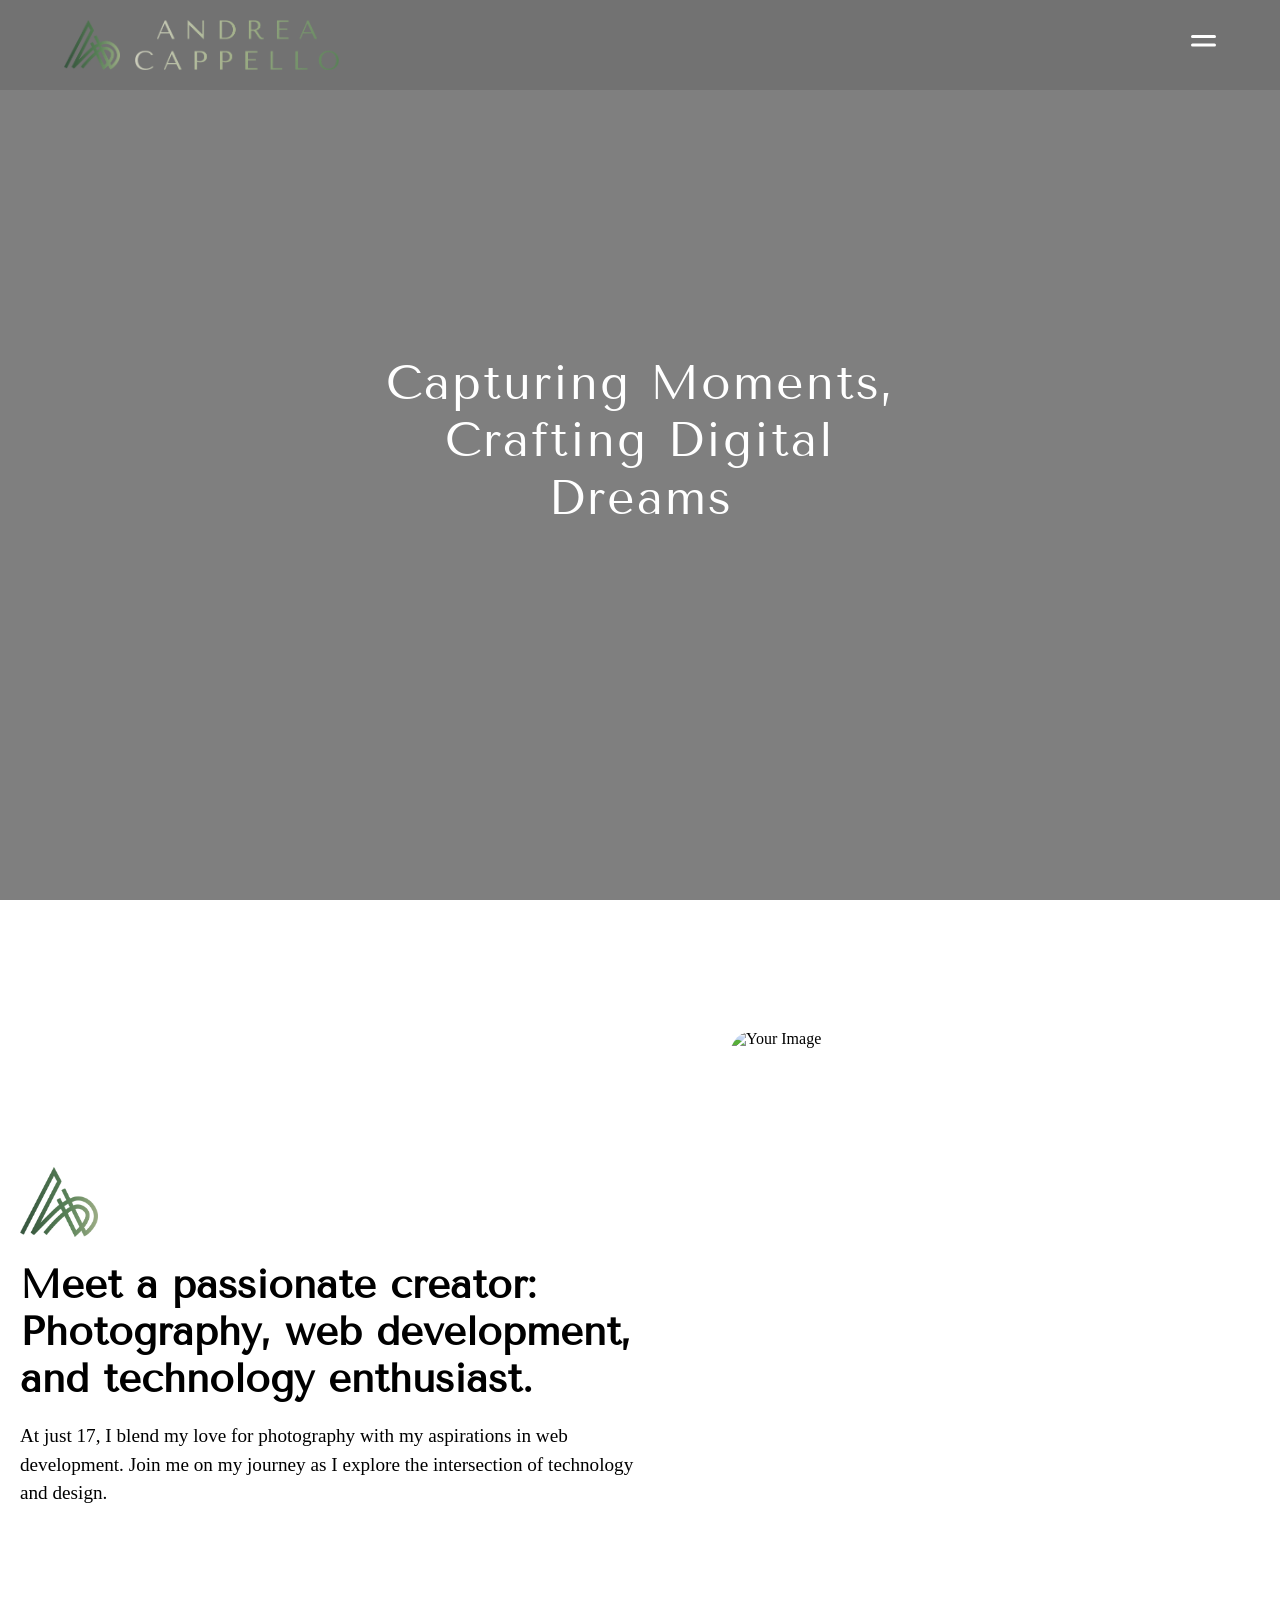
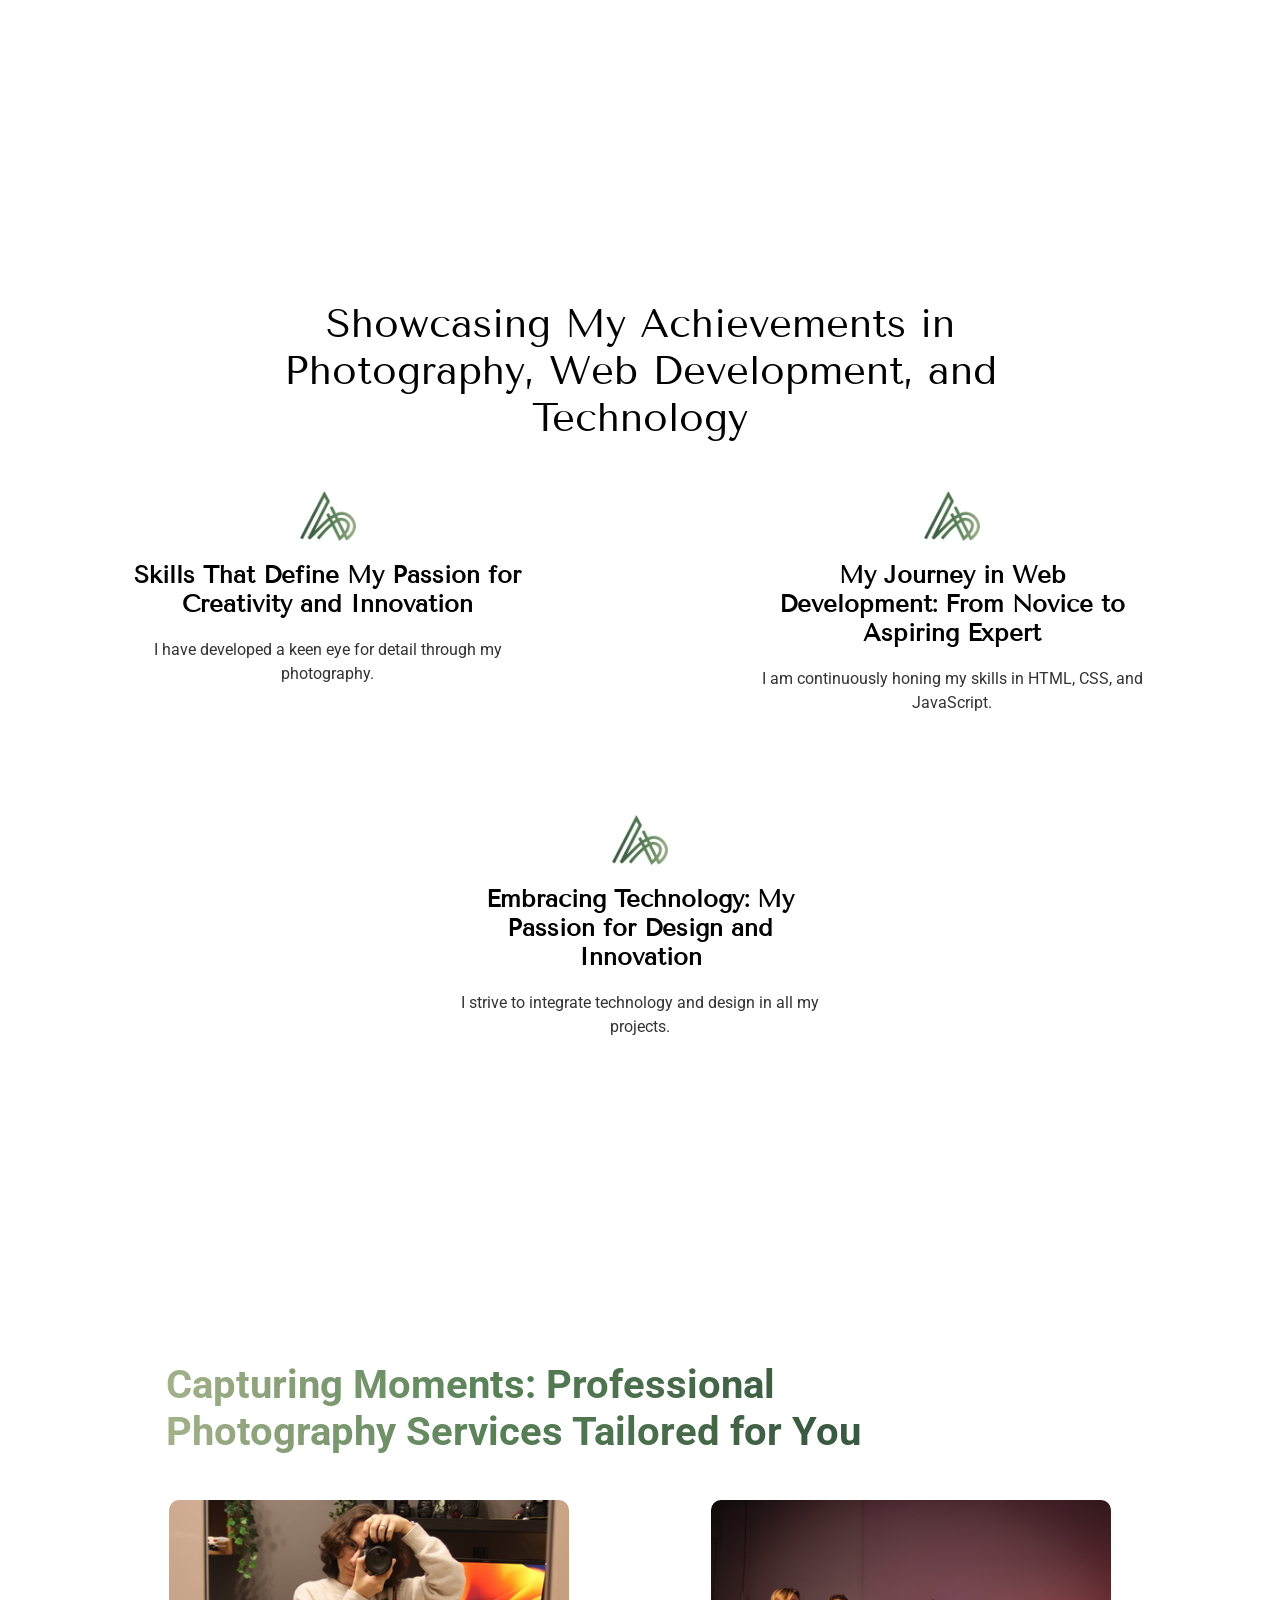
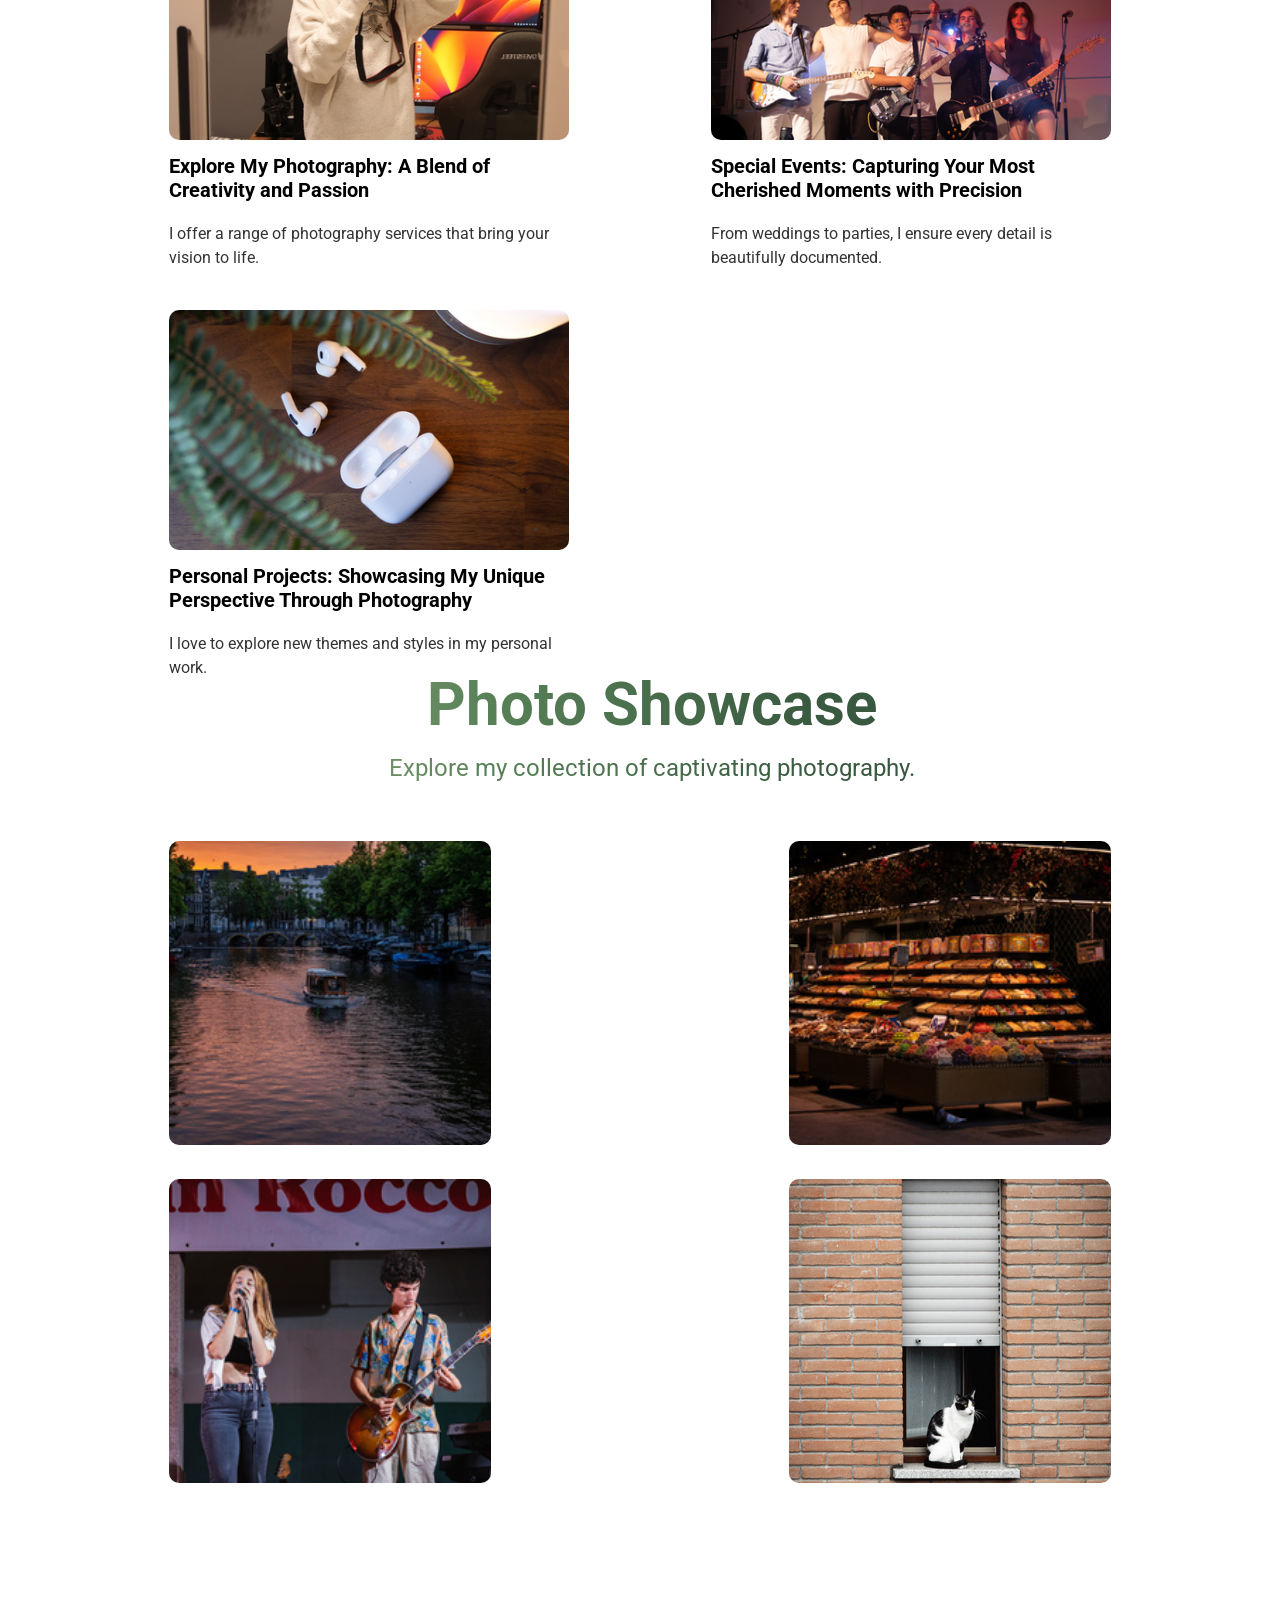
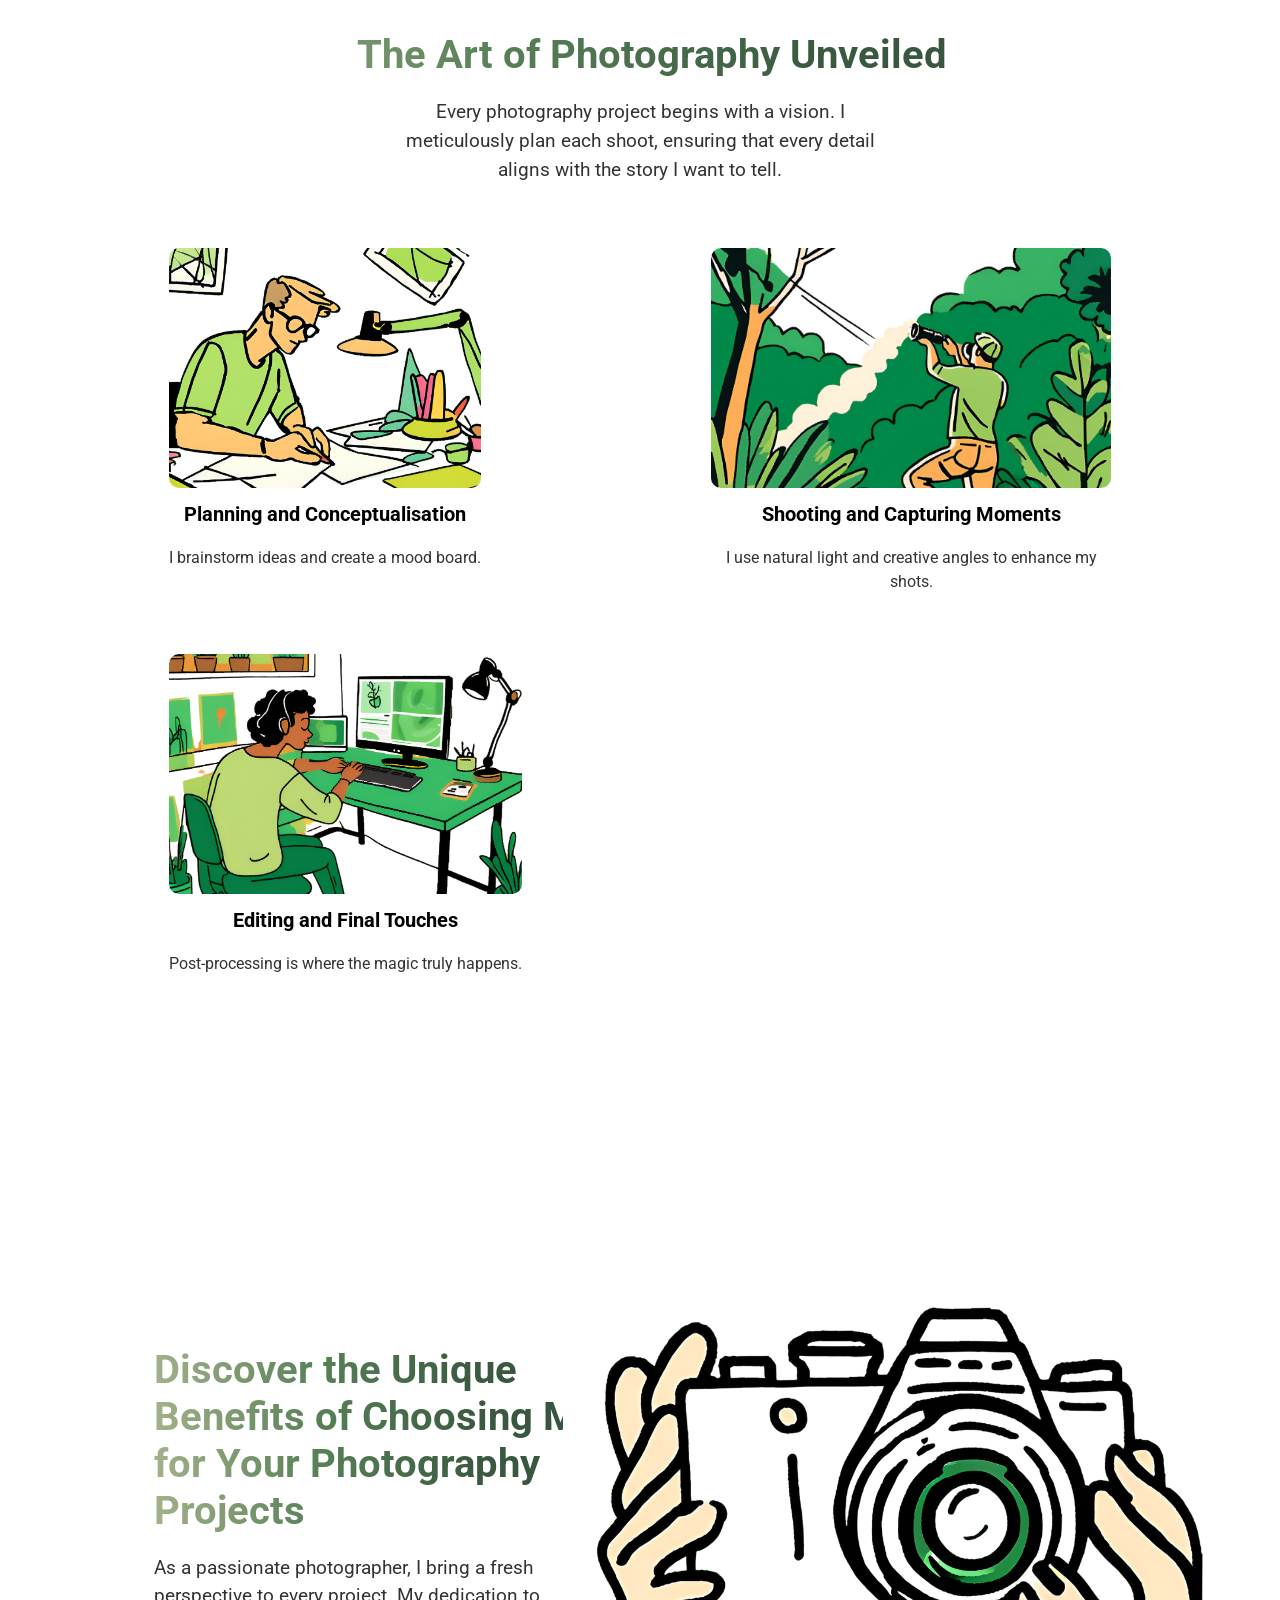
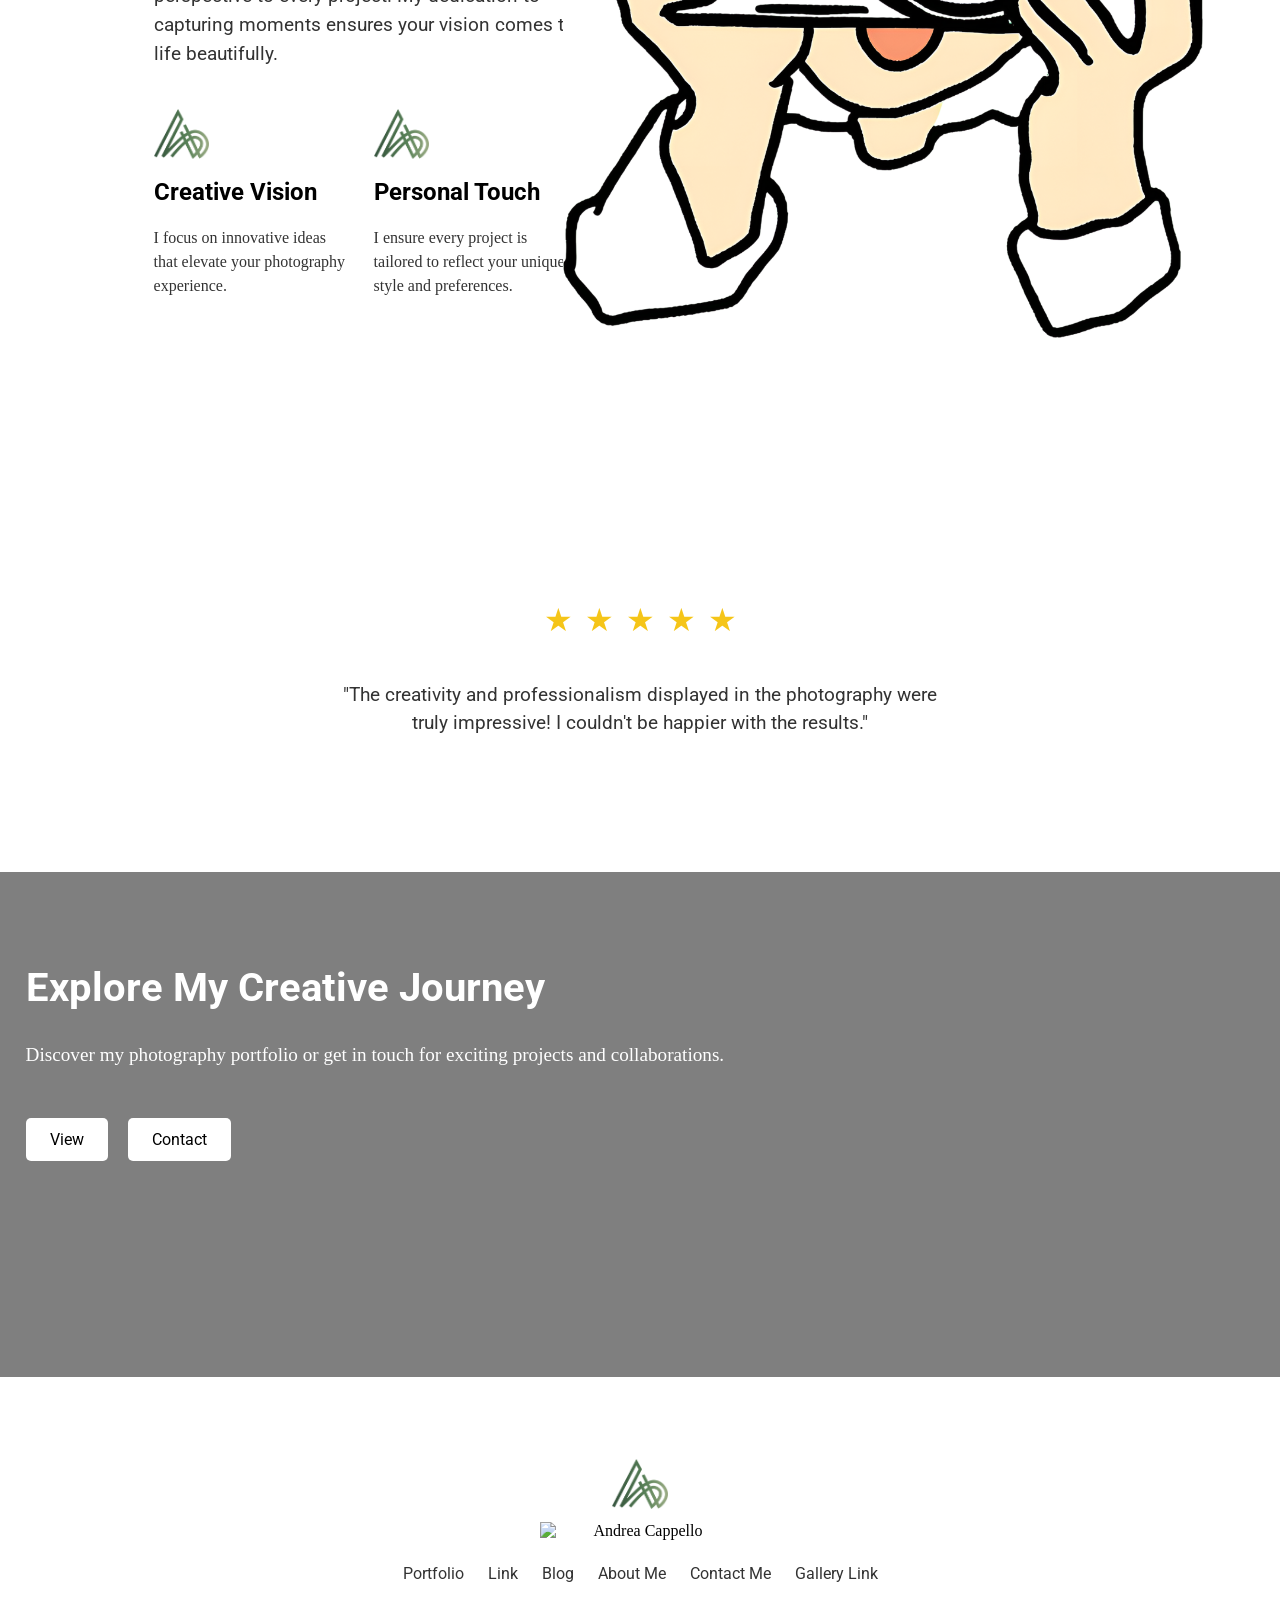
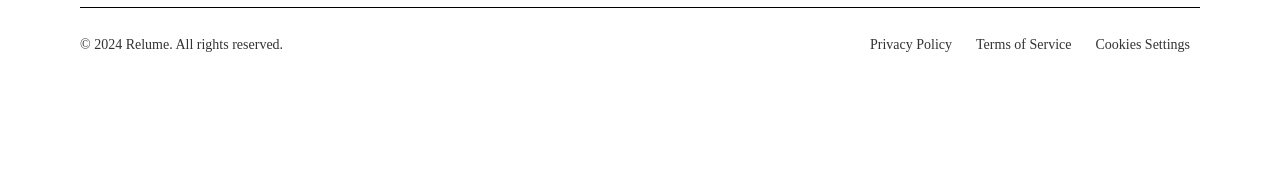
==== commit 9b250f0a: "asd" ====
--- a/index.html
+++ b/index.html
@@ -12,7 +12,7 @@
 		<nav class="navbar" id=navbar>
 			<div class="logo">
 				<img src="imgs/logobold.png" alt="Logo">
-				<img src="imgs/andrea cappello.png" alt="Andrea Cappello">
+				<img src="ANDREA CAPPELLO.png" alt="Andrea Cappello">
 			</div>
 			<div class="menu-toggle" id="menu-toggle">
 				<div class="bar"></div>
--- a/css/styles.css
+++ b/css/styles.css
@@ -864,7 +864,7 @@
     display: flex;
     flex-direction: column;
     align-items: flex-start; /* Allinea tutto il contenuto a sinistra */
-    background: url('AU3A9243.jpg') no-repeat center center/cover;
+    background: url('imgs/AU3A9243.jpg') no-repeat center center/cover;
     color: #fff;
     text-align: left;
     padding: 2em 2%;
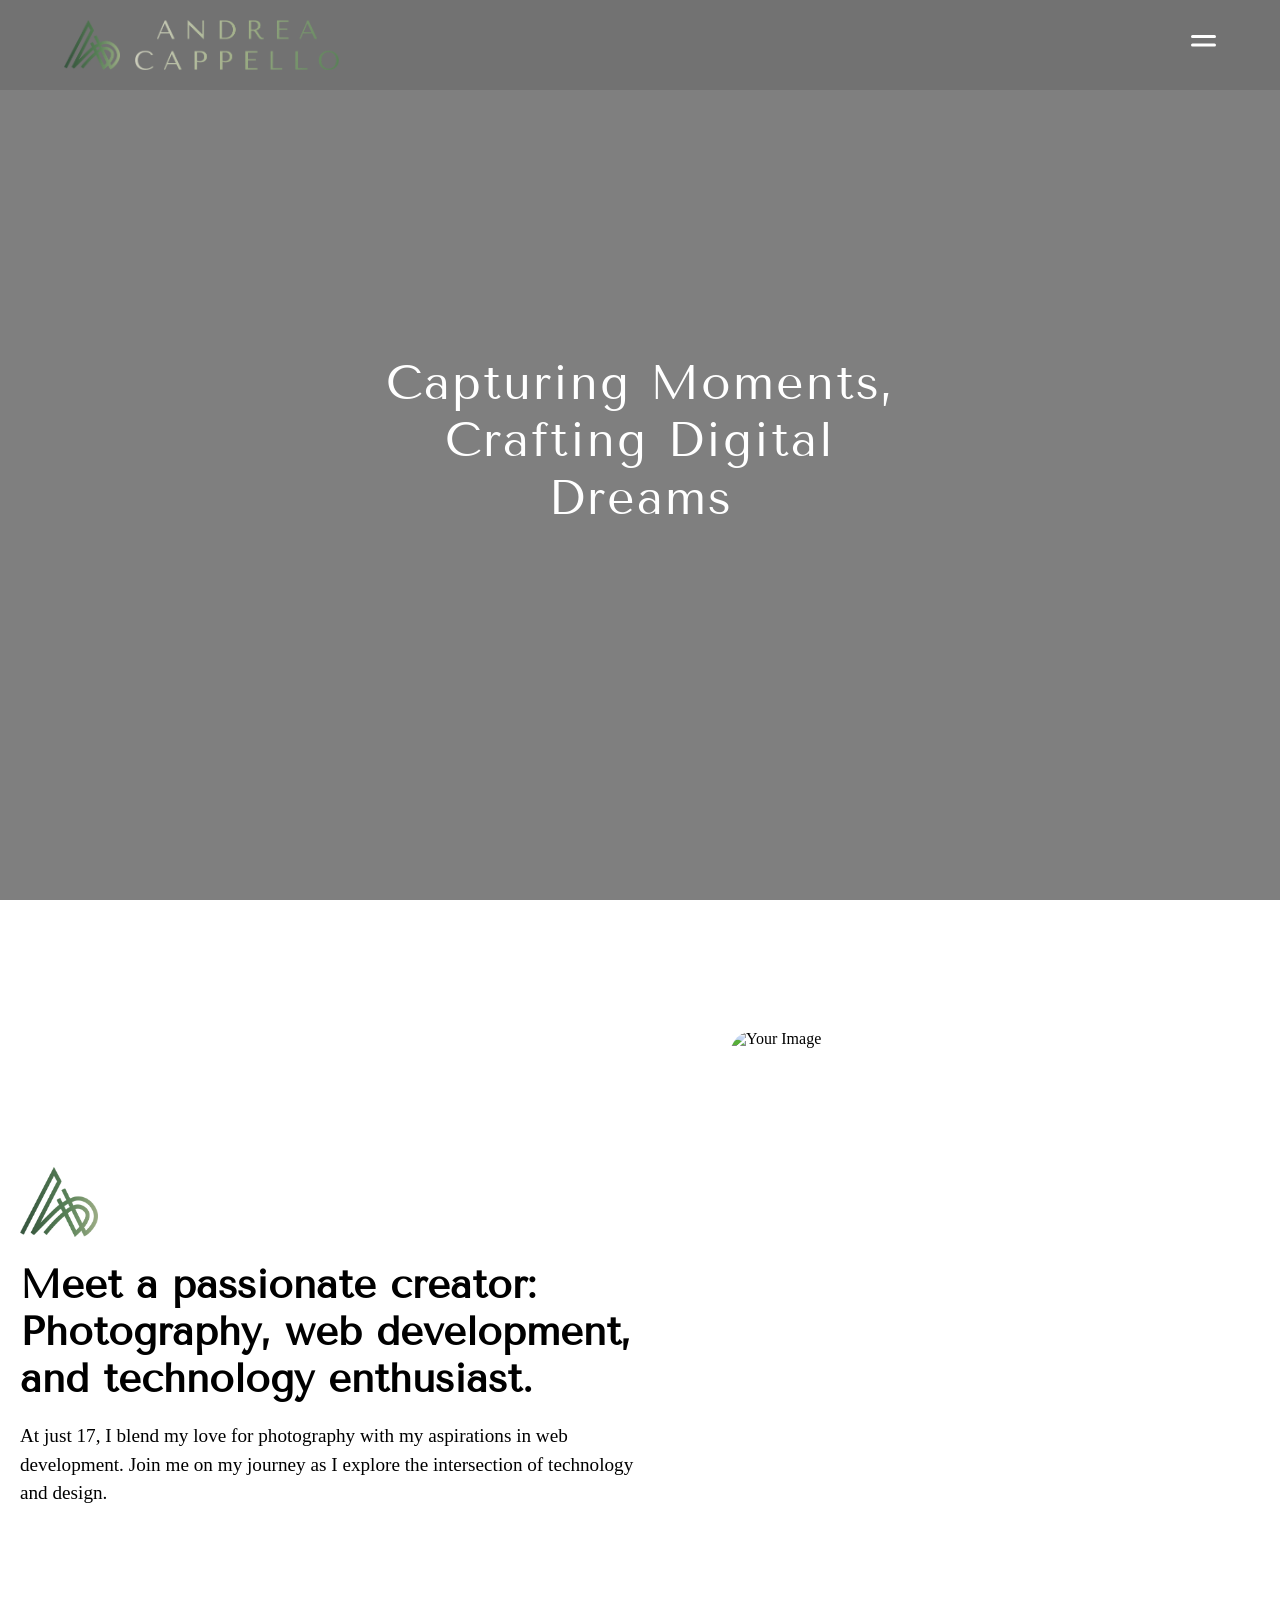
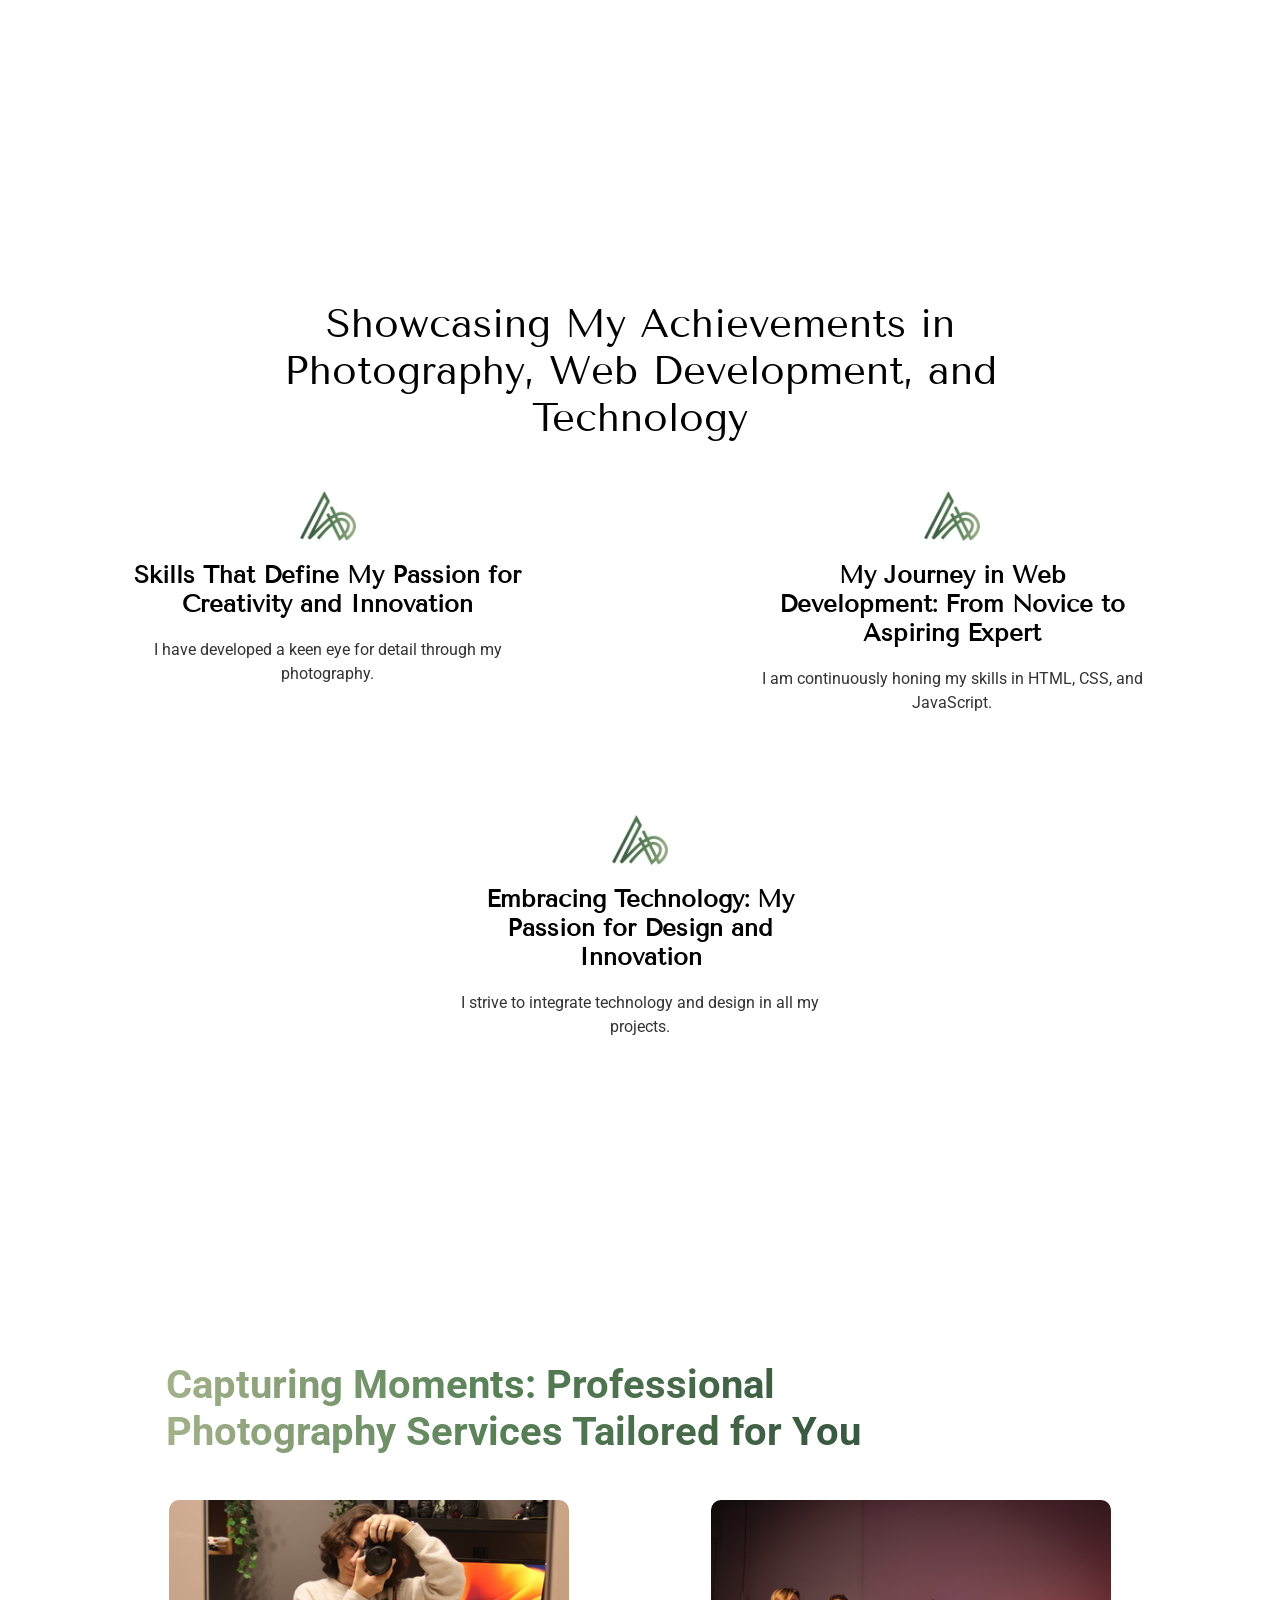
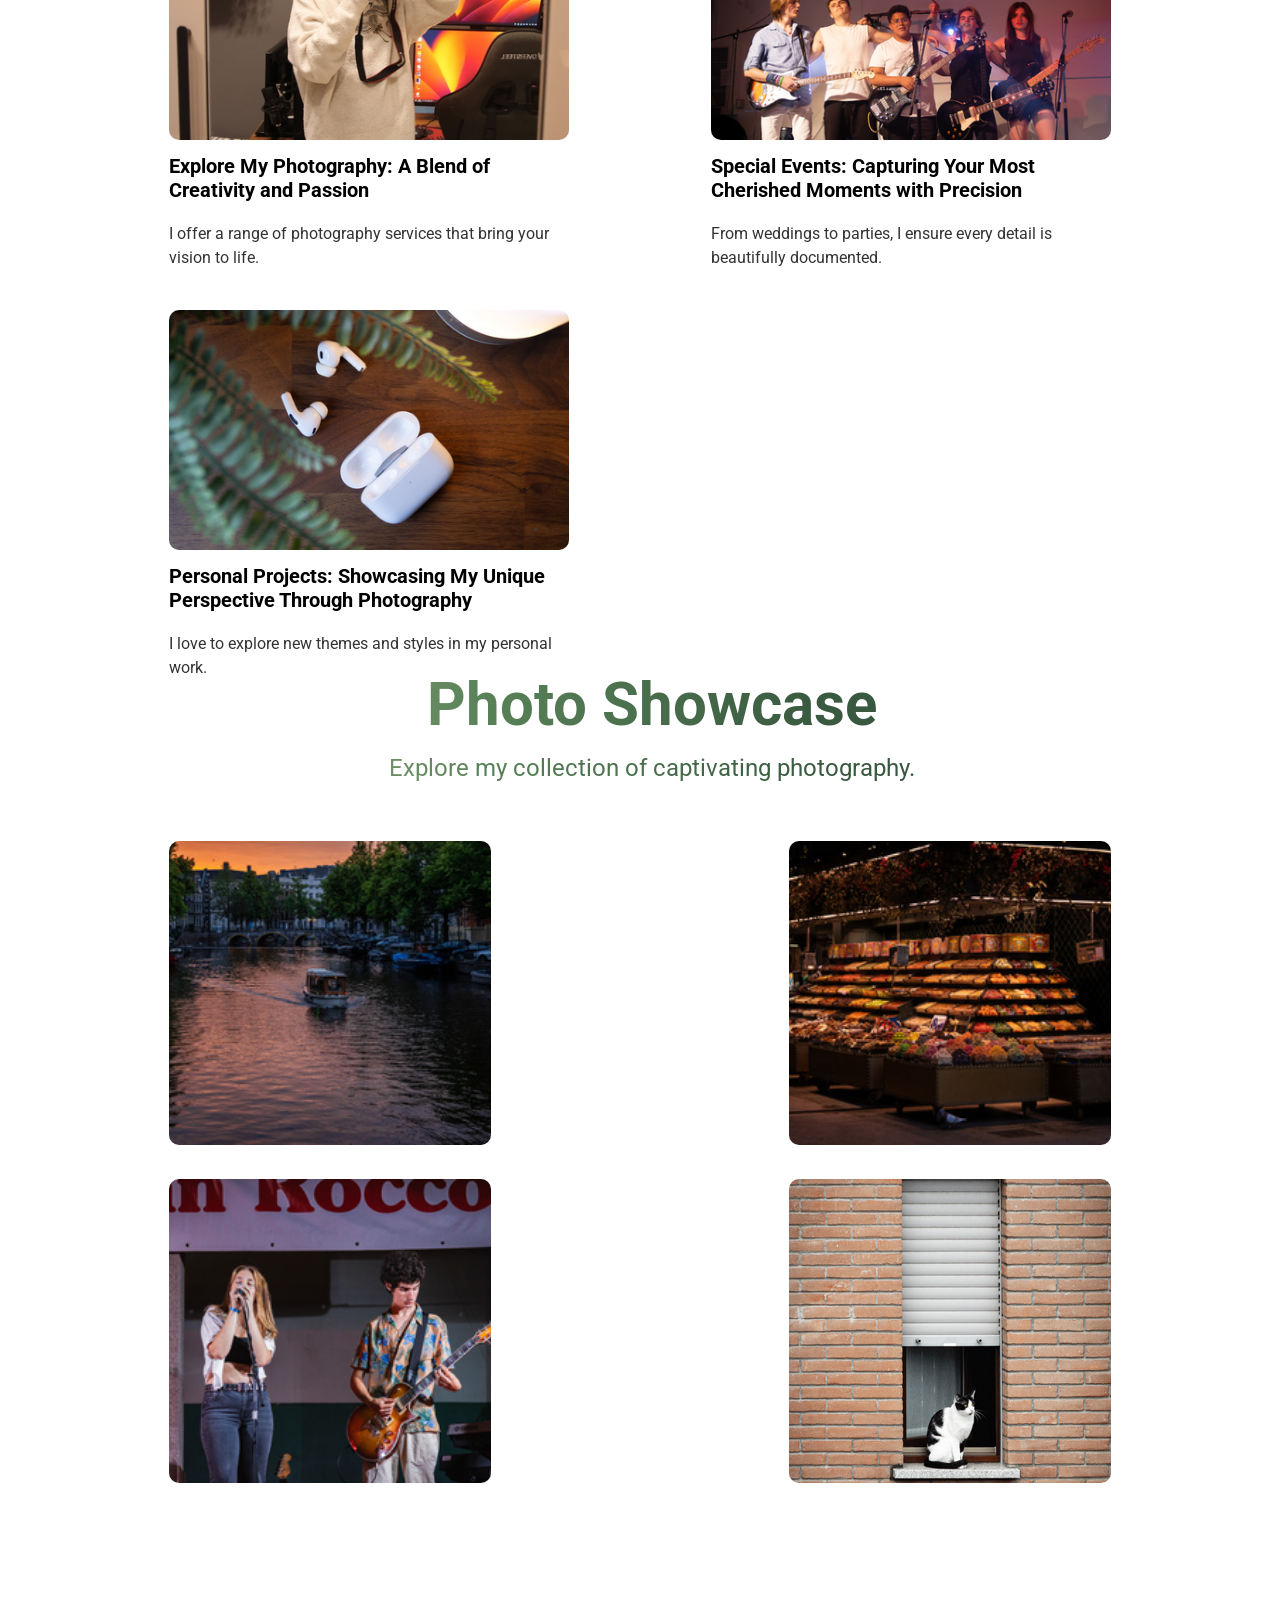
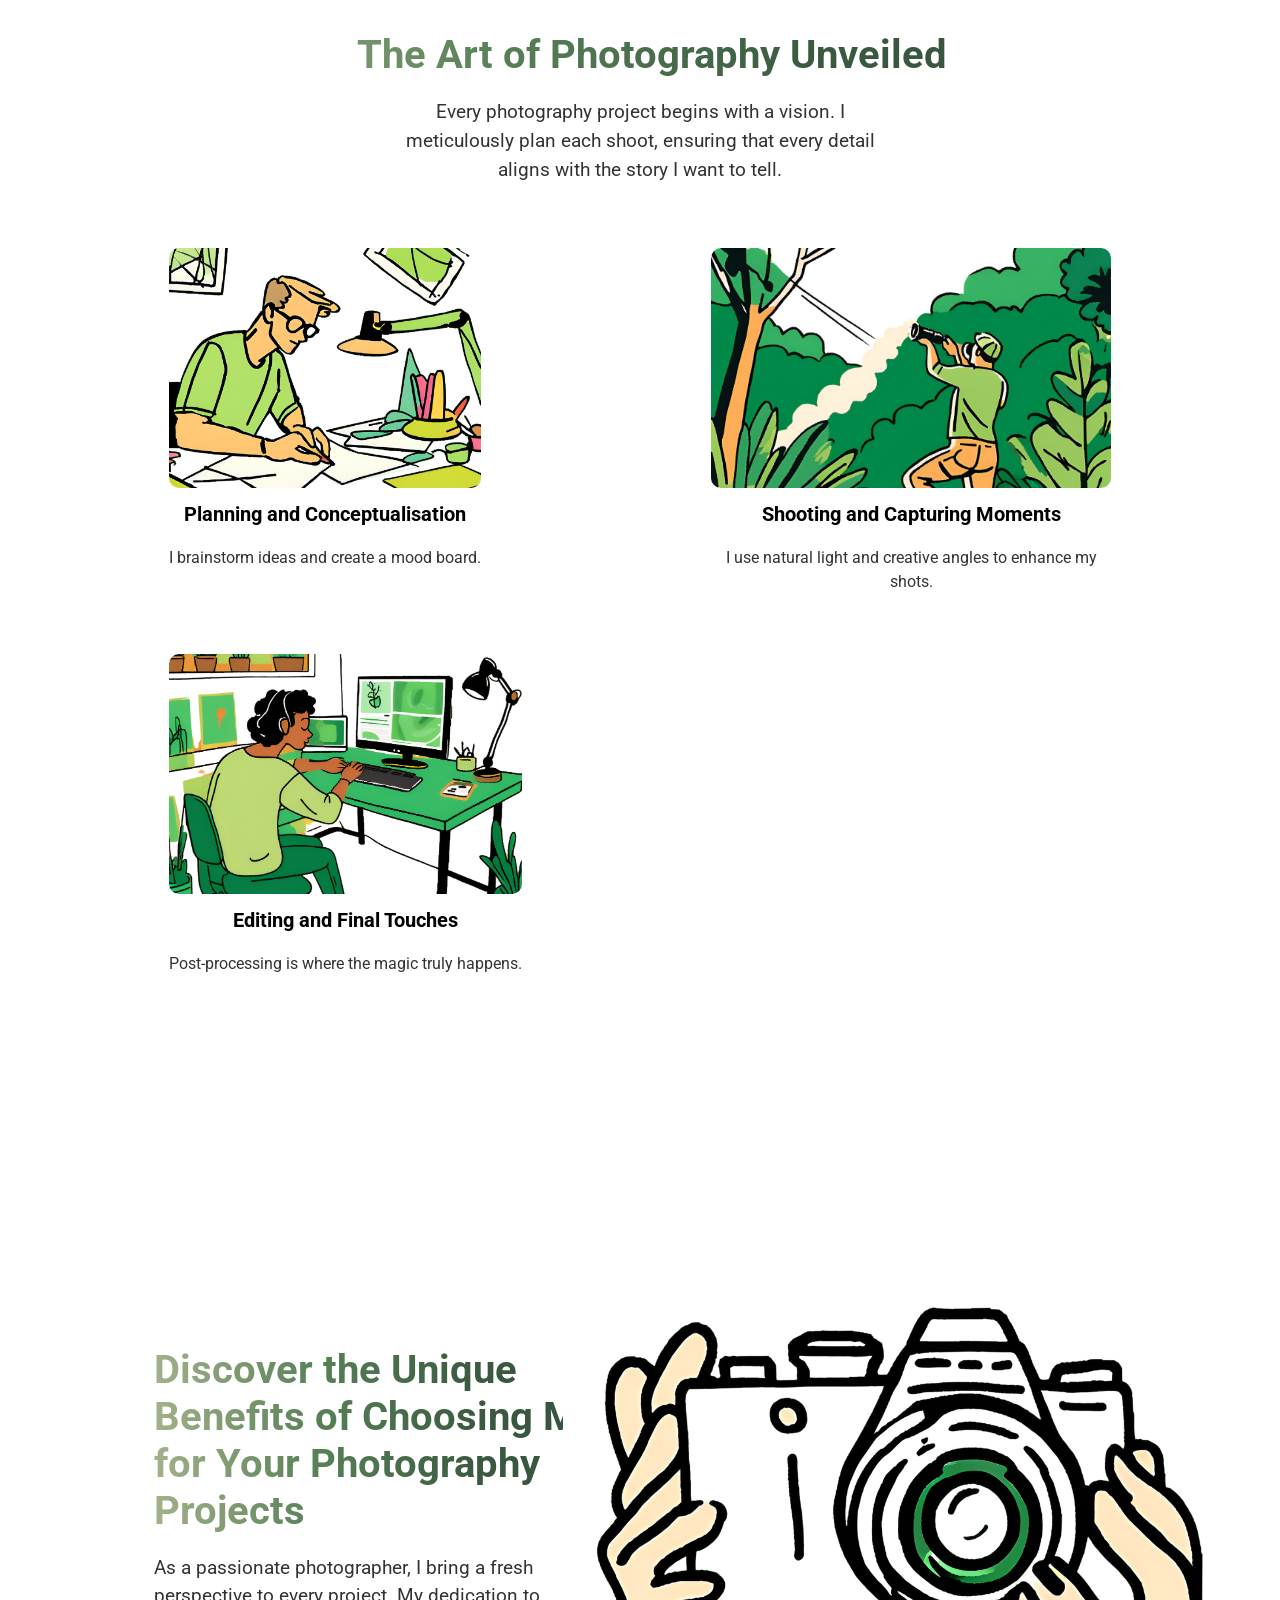
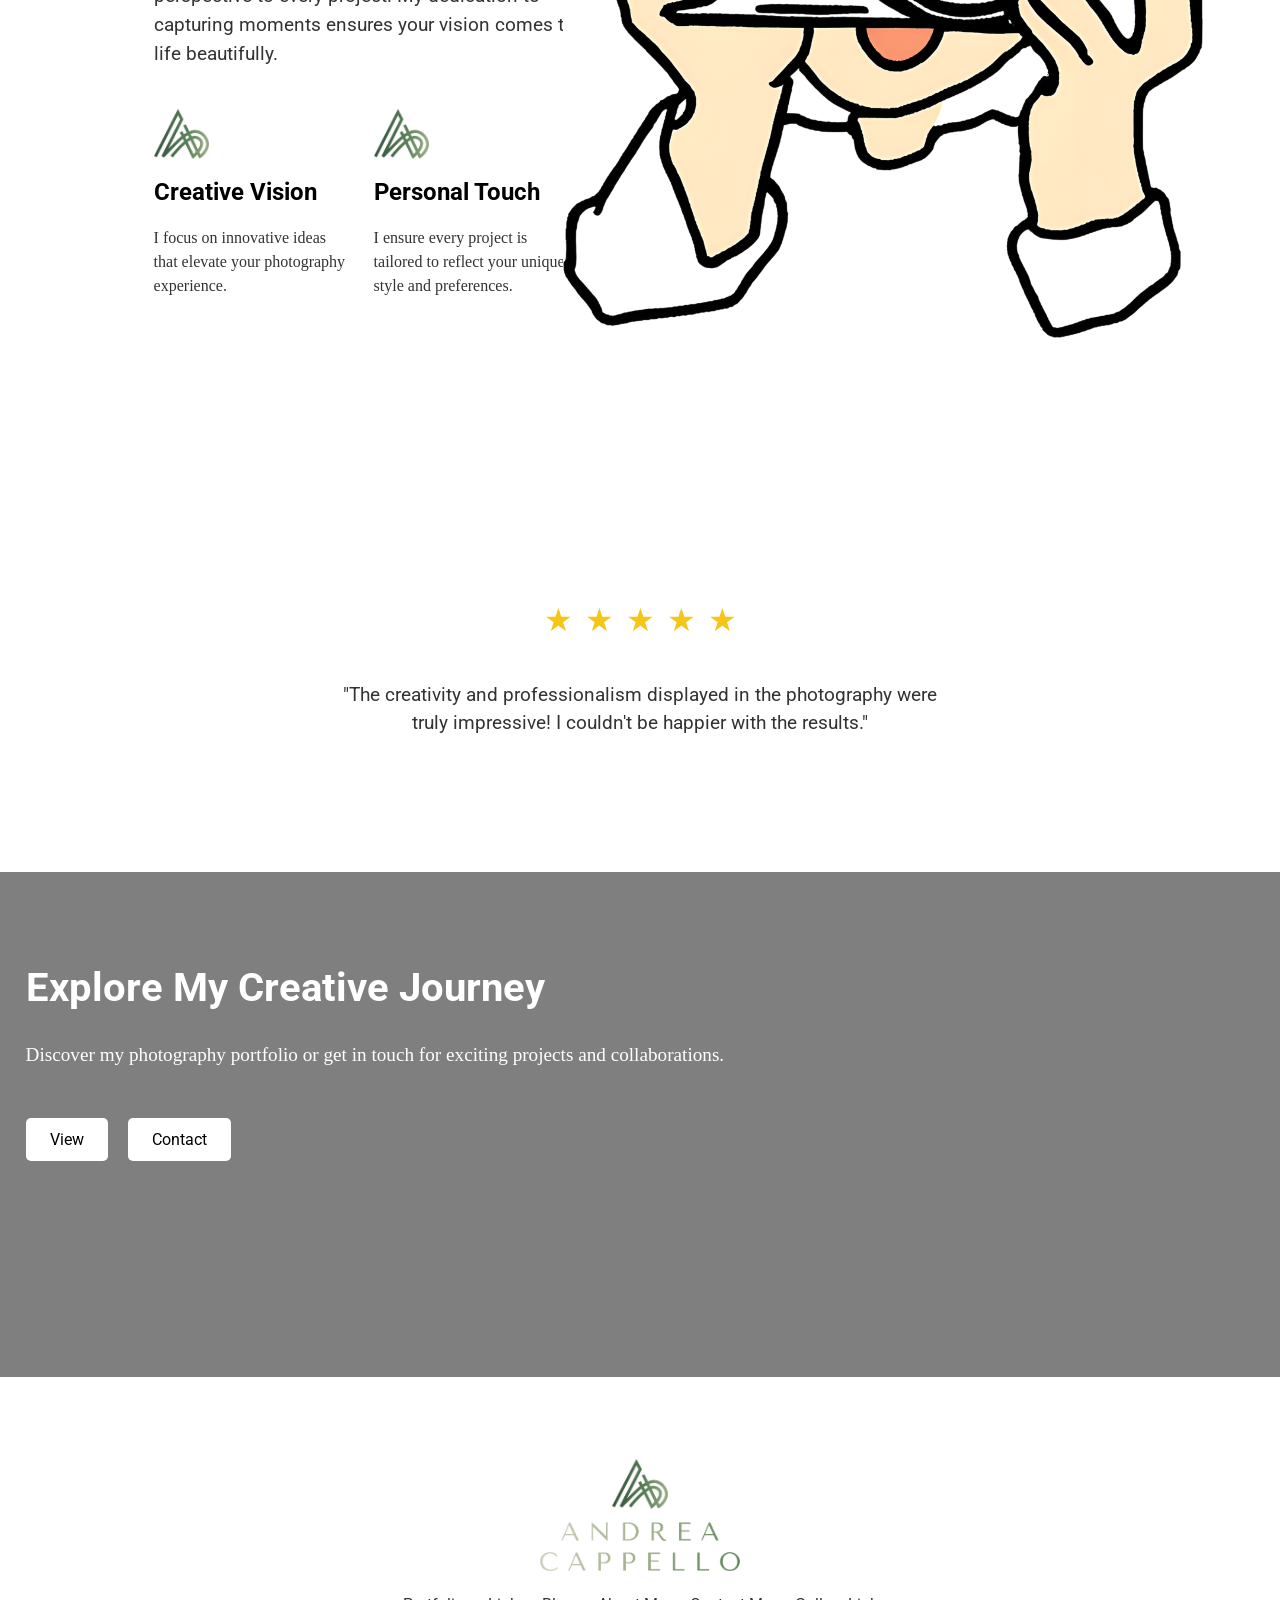
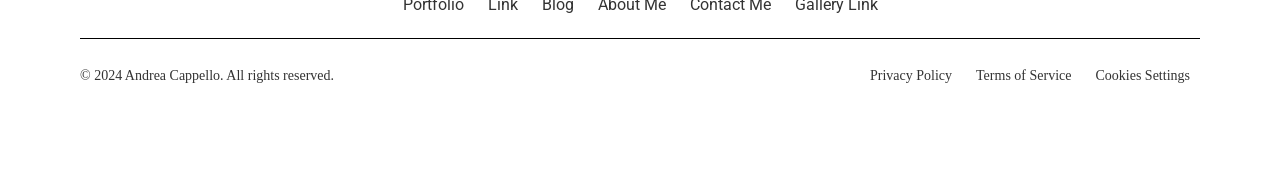
==== commit 18697406: "DAJE" ====
--- a/index.html
+++ b/index.html
@@ -204,7 +204,7 @@
 		<footer class="footer">
 			<div class="footer-content">
 				<img src="imgs/logobold.png" alt="Logo" class="footer-logo">
-				<img src="imgs/andrea cappello.png" alt="Andrea Cappello" class="footer-name">
+				<img src="ANDREA CAPPELLO.png" alt="Andrea Cappello" class="footer-name">
 				<div class="footer-links">
 					<a href="#">Portfolio</a>
 					<a href="#">Link</a>
@@ -215,7 +215,7 @@
 				</div>
 				<div class="footer-line"></div>
 				<div class="footer-bottom">
-					<p class="footer-left">© 2024 Relume. All rights reserved.</p>
+					<p class="footer-left">© 2024 Andrea Cappello. All rights reserved.</p>
 					<div class="footer-right">
 						<a href="#">Privacy Policy</a>
 						<a href="#">Terms of Service</a>
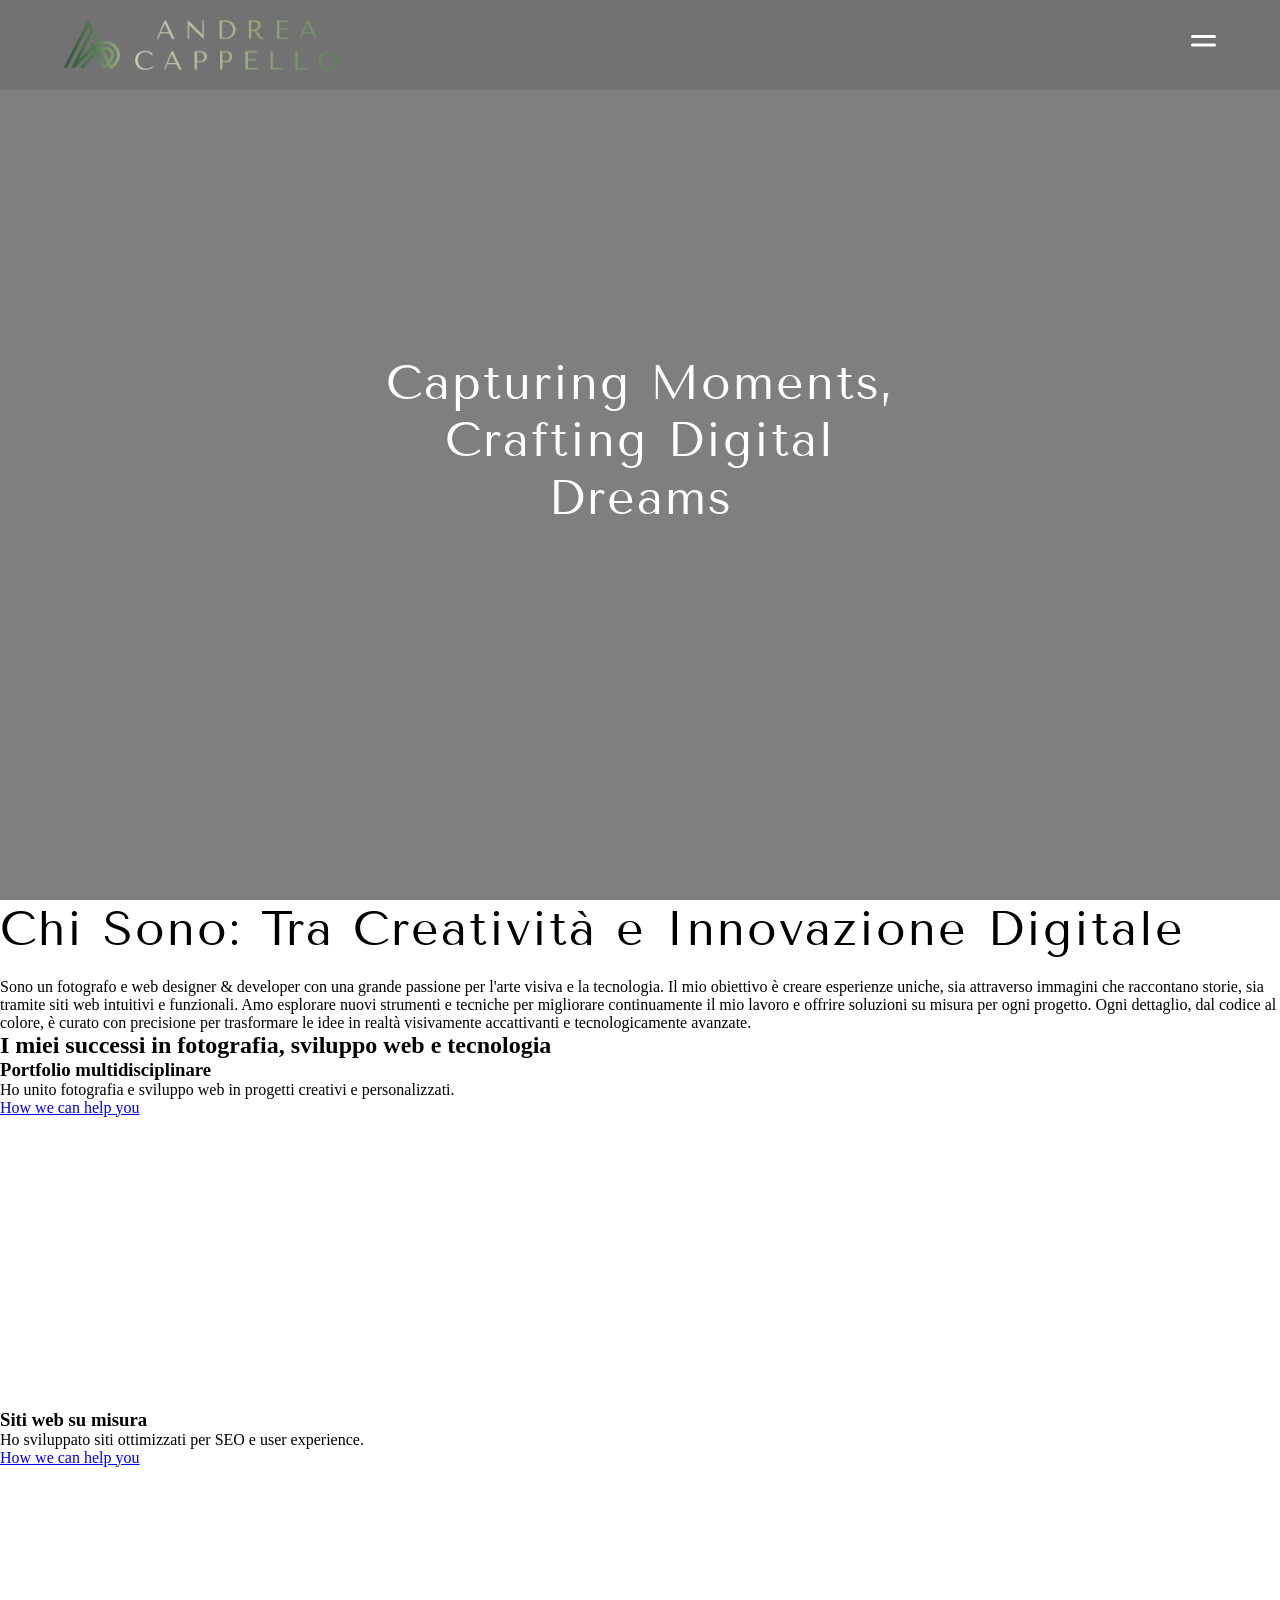
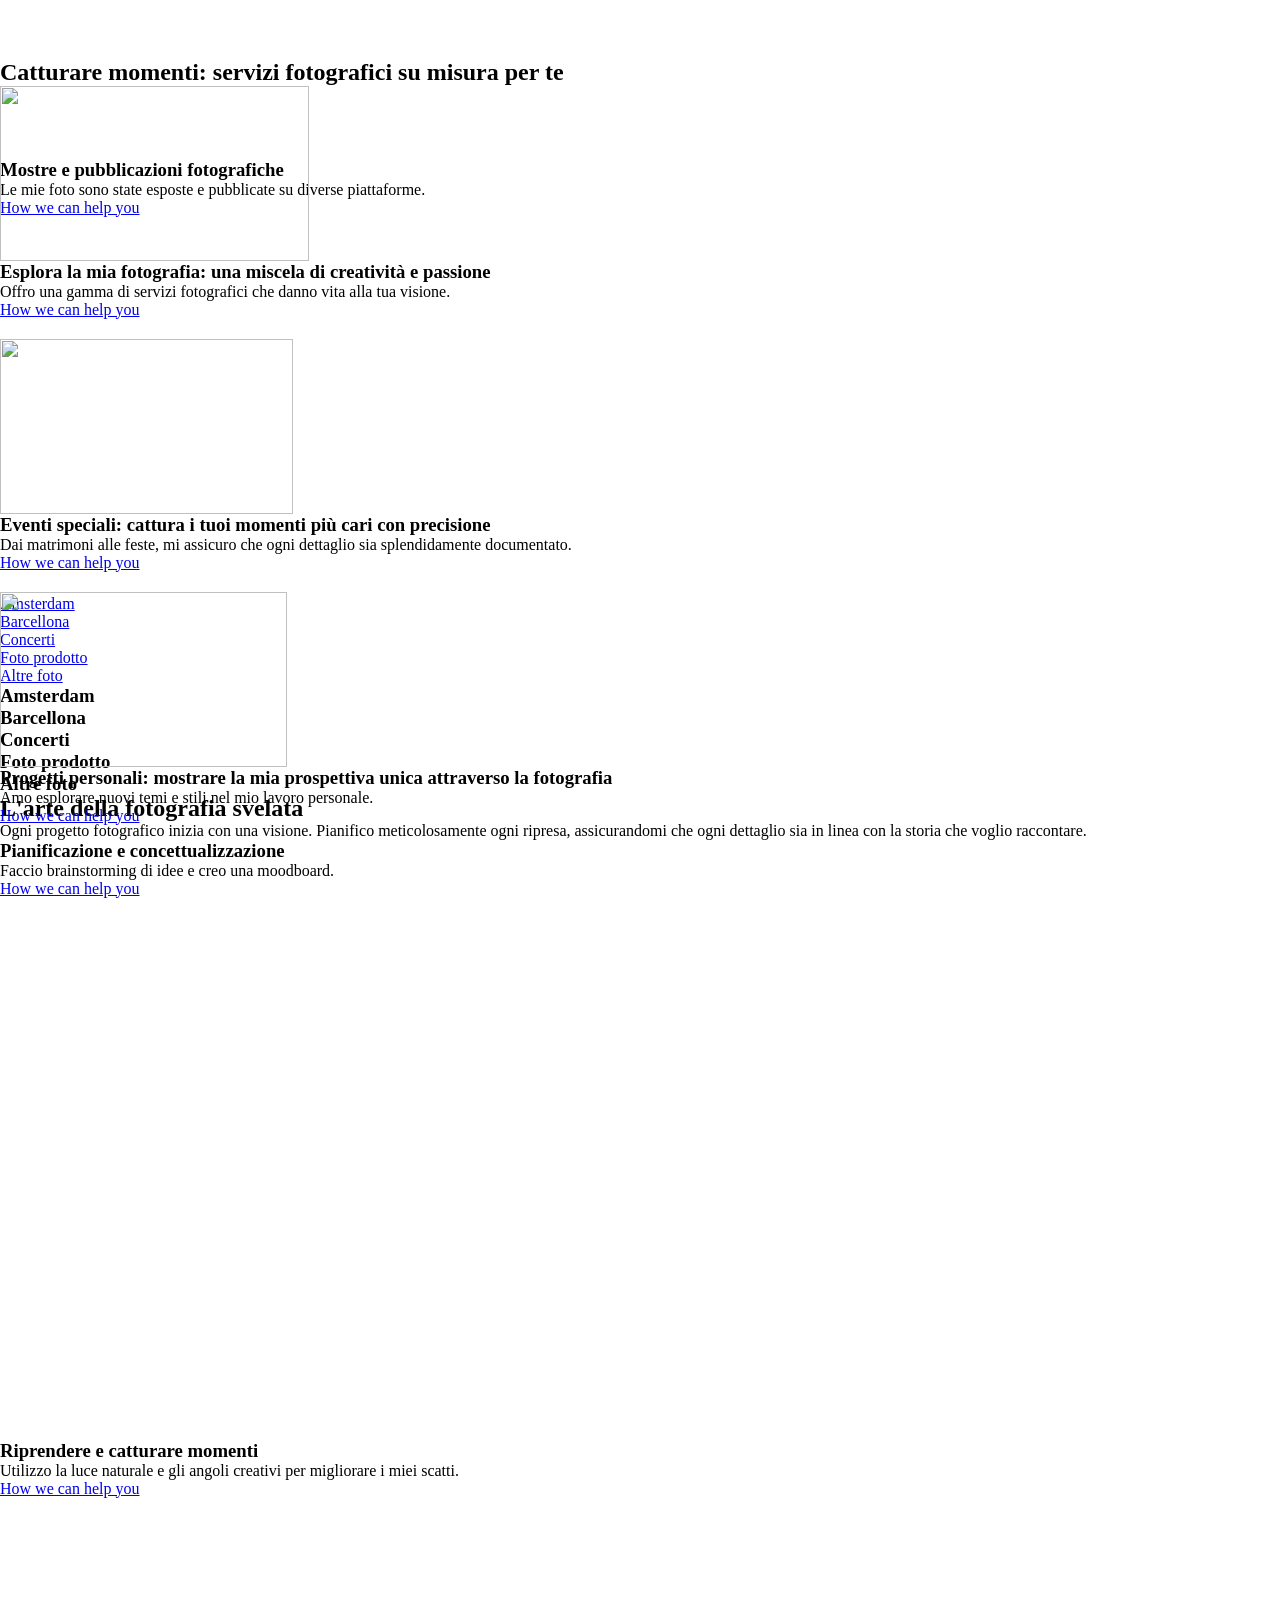
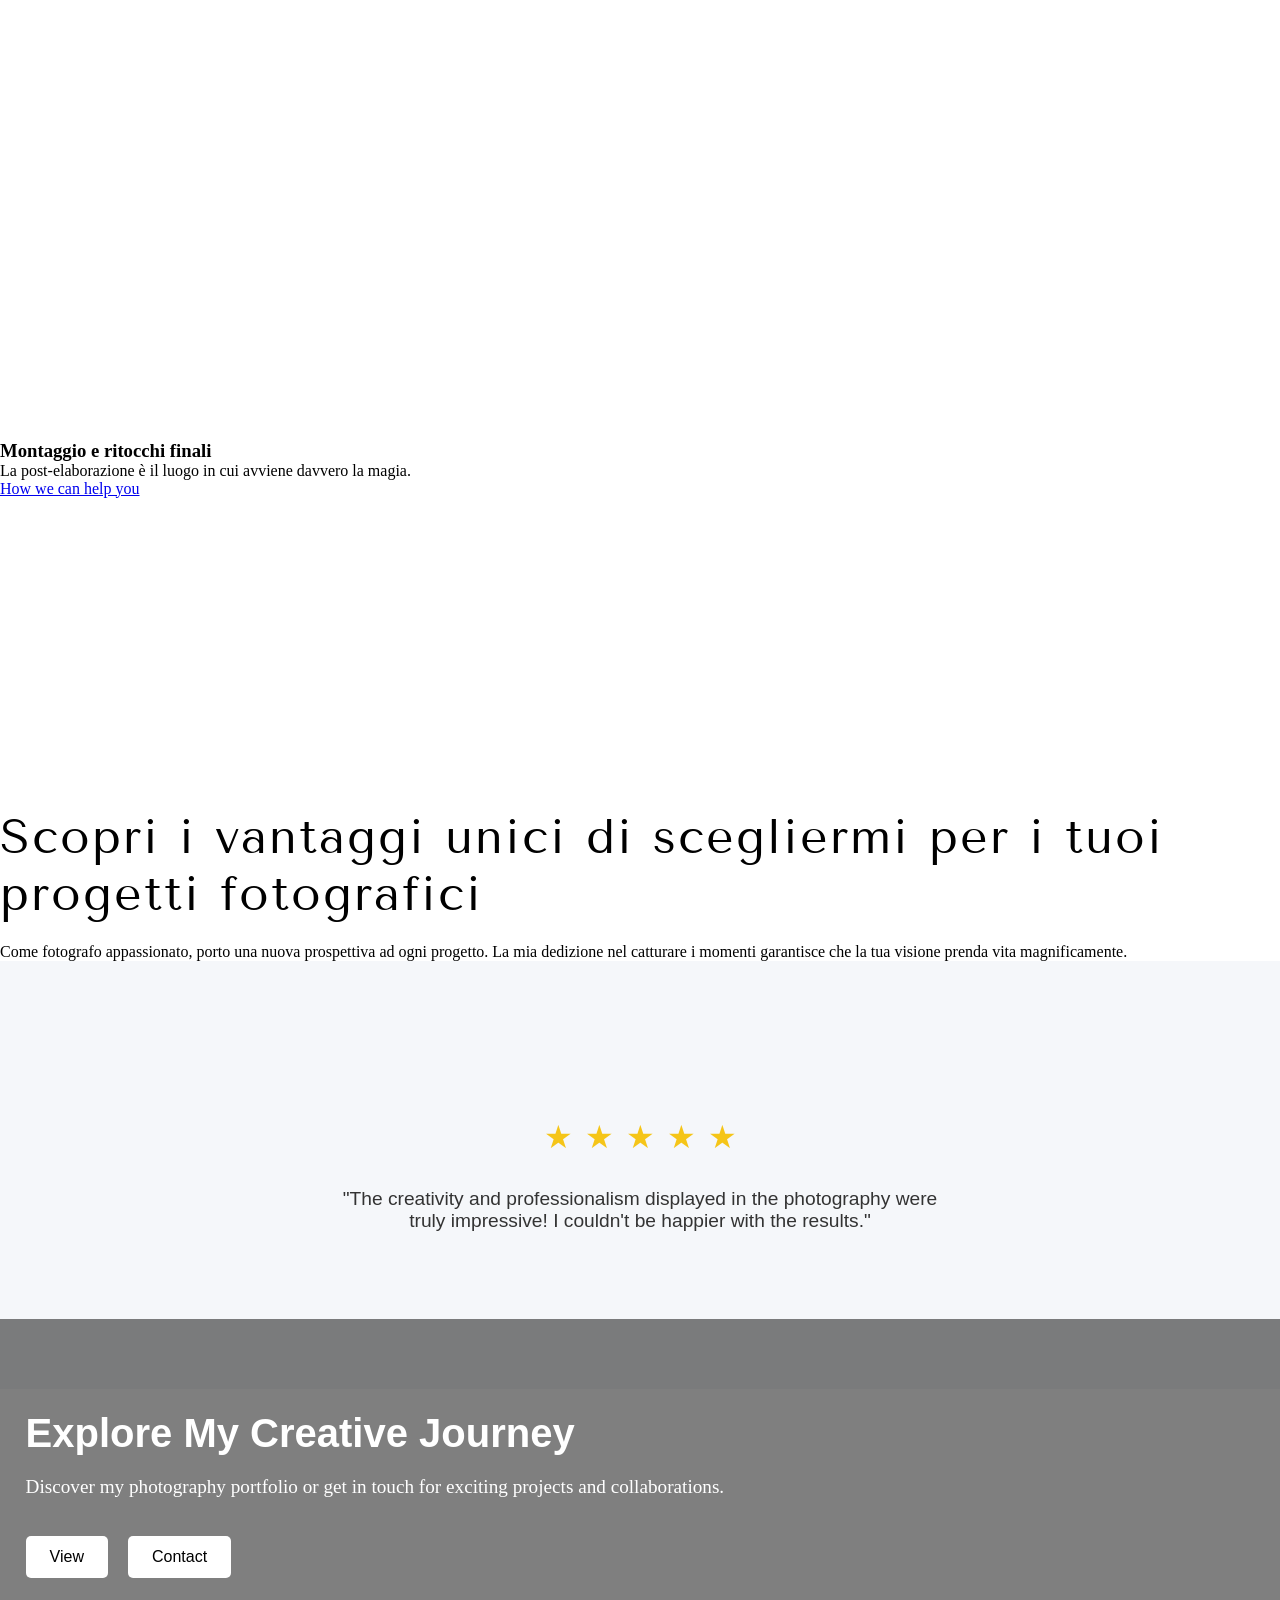
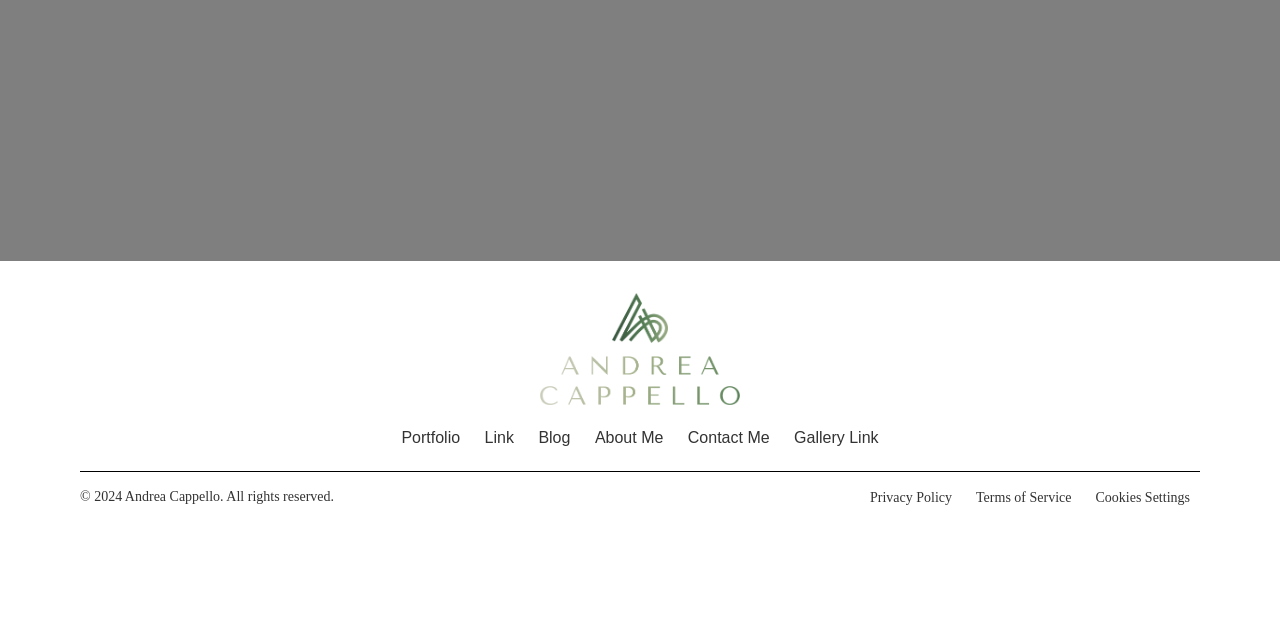
==== commit efbcedd2: "camio" ====
--- a/index.html
+++ b/index.html
@@ -1,17 +1,23 @@
-<!DOCTYPE html>
-<html lang="it">
+<html>
 	<head>
-		<meta charset="UTF-8">
-		<meta name="viewport" content="width=device-width, initial-scale=1.0">
-		<title>Home</title>
-		<link href="https://fonts.googleapis.com/css2?family=Tenor+Sans&display=swap" rel="stylesheet">
-		<link href="https://fonts.googleapis.com/css2?family=Roboto:wght@400;700&display=swap" rel="stylesheet">
-		<link rel="stylesheet" href="css/styles.css">
+		<style>.wf-force-outline-none[tabindex="-1"]:focus{outline:none;}</style>
+		<meta charset="utf-8">
+		<title>Andrea Cappello mio</title>
+		<meta content="width=device-width, initial-scale=1" name="viewport">
+		<meta content="Webflow" name="generator">
+		<link rel="stylesheet" href="styles.css">
+		<link href="https://cdn.prod.website-files.com/65be7f7f77a6b18b9904354b/css/andrea-cappello.webflow.39ec35983.css" rel="stylesheet" type="text/css">
+		<link href="https://fonts.googleapis.com" rel="preconnect">
+		<link href="https://fonts.gstatic.com" rel="preconnect" crossorigin="anonymous">
+		<script src="https://ajax.googleapis.com/ajax/libs/webfont/1.6.26/webfont.js" type="text/javascript"></script>
+		<link rel="stylesheet" href="https://fonts.googleapis.com/css?family=Tenor+Sans:regular" media="all">
+		<script type="text/javascript">WebFont.load({  google: {    families: ["Tenor Sans:regular"]  }});</script>
+		<script type="text/javascript">!function(o,c){var n=c.documentElement,t=" w-mod-";n.className+=t+"js",("ontouchstart"in o||o.DocumentTouch&&c instanceof DocumentTouch)&&(n.className+=t+"touch")}(window,document);</script>
 	</head>
 	<body>
 		<nav class="navbar" id=navbar>
 			<div class="logo">
-				<img src="imgs/logobold.png" alt="Logo">
+				<img src="logobold.png" alt="Logo">
 				<img src="ANDREA CAPPELLO.png" alt="Andrea Cappello">
 			</div>
 			<div class="menu-toggle" id="menu-toggle">
@@ -25,17 +31,6 @@
 				<li><a href="#contact">Contatti</a></li>
 			</ul>
 		</nav>
-		<!--<aside class="sidebar">
-			<a href="#home" class="sidebar-link" data-name="Home"></a>
-			<a href="#about" class="sidebar-link" data-name="About"></a>
-			<a href="#achievements" class="sidebar-link" data-name="Achievements"></a>
-			<a href="#photography-services" class="sidebar-link" data-name="Photography Services"></a>
-			<a href="#photo-showcase" class="sidebar-link" data-name="Photo Showcase"></a>
-			<a href="#art-of-photography" class="sidebar-link" data-name="Art of Photography"></a>
-			<a href="#unique-benefits" class="sidebar-link" data-name="Unique Benefits"></a>
-			<a href="#reviews-cta" class="sidebar-link" data-name="Reviews & CTA"></a>
-		</aside>-->
-
 		<div id="home" class="hero" >
 			<div class="hero-text">
 				<h1>
@@ -45,132 +40,233 @@
 				</h1>
 			</div>
 		</div>
-		<section id="about" class="about-section">
-			<div class="content">
-				<div class="text">
-					<img src="imgs/logobold.png" class="logo-small" alt="Logo"><br>
-					<h2>Meet a passionate creator: Photography, web development, and technology enthusiast.</h2>
-					<p>At just 17, I blend my love for photography with my aspirations in web development. Join me on my journey as I explore the intersection of technology and design.</p>
-				</div>
-				<div class="image">
-					<img src="imgs/AU3A8981.jpg" alt="Your Image" class="desktop-image">
-					<img src="imgs/AU3A8981wide.jpg" alt="Your Image Wide" class="mobile-image">
-				</div>
-			</div>
-		</section>
-		<section id="achievements" class="achievements-section">
-			<h2 class="achievements-title">
-				Showcasing My Achievements in<br>
-				Photography, Web Development, and<br>
-				Technology
-			</h2>
-			<div class="achievements-content">
-				<div class="achievement">
-					<img src="imgs/logobold.png" alt="Logo" class="achievement-logo">
-					<h3>Skills That Define My Passion for Creativity and Innovation</h3>
-					<p>I have developed a keen eye for detail through my photography.</p>
-				</div>
-				<div class="achievement">
-					<img src="imgs/logobold.png" alt="Logo" class="achievement-logo">
-					<h3>My Journey in Web Development: From Novice to Aspiring Expert</h3>
-					<p>I am continuously honing my skills in HTML, CSS, and JavaScript.</p>
-				</div>
-				<div class="achievement">
-					<img src="imgs/logobold.png" alt="Logo" class="achievement-logo">
-					<h3>Embracing Technology: My Passion for Design and Innovation</h3>
-					<p>I strive to integrate technology and design in all my projects.</p>
-				</div>
-			</div>
-		</section>
-		<section id="photography-services" class="photography-services">
-			<div class="spacing">
-				<h2 class="photography-title">Capturing Moments: Professional <br> Photography Services Tailored for You</h2>
-				<div class="photography-gallery">
-					<div class="photography-item">
-						<img src="imgs/AU3A8982.jpg" alt="Photography Service 1">
-						<h3>Explore My Photography: A Blend of Creativity and Passion</h3>
-						<p>I offer a range of photography services that bring your vision to life.</p>
-					</div>
-					<div class="photography-item">
-						<img src="imgs/AU3A4550-Migliorato-NR.jpg" alt="Photography Service 2">
-						<h3>Special Events: Capturing Your Most Cherished Moments with Precision</h3>
-						<p>From weddings to parties, I ensure every detail is beautifully documented.</p>
-					</div>
-					<div class="photography-item">
-						<img src="imgs/AU3A9014.jpg" alt="Photography Service 3">
-						<h3>Personal Projects: Showcasing My Unique Perspective Through Photography</h3>
-						<p>I love to explore new themes and styles in my personal work.</p>
-					</div>
-				</div>
-			</div>
-		</section>
-		<section id="photo-showcase" class="photo-showcase">
-			<div class="showcase-title">
-				<h2>Photo Showcase</h2>
-				<p>Explore my collection of captivating photography.</p>
-			</div>
-			<div class="showcase-gallery">
-				<div class="photo-item">
-					<img src="imgs/AU3A9168.jpg" alt="Photo 1">
-				</div>
-				<div class="photo-item">
-					<img src="imgs/IMG_1561.jpg" alt="Photo 2">
-				</div>
-				<div class="photo-item">
-					<img src="imgs/AU3A5443-Migliorato-NR.jpg" alt="Photo 3">
-				</div>
-				<div class="photo-item">
-					<img src="imgs/AU3A8993.jpg" alt="Photo 4">
-				</div>
-			</div>
-		</section>
-		<section id="art-of-photography" class="art-of-photography">
-			<div class="art-content">
-				<h2 class="art-title">The Art of Photography Unveiled</h2>
-				<p class="art-subtitle">
-					Every photography project begins with a vision. I meticulously plan each shoot, ensuring that every detail aligns with the story I want to tell.
-				</p>
-				<div class="art-gallery">
-					<div class="art-item">
-						<img src="imgs/boo.png" alt="Art Photo 1">
-						<h3>Planning and Conceptualisation</h3>
-						<p>I brainstorm ideas and create a mood board.</p>
-					</div>
-					<div class="art-item">
-						<img src="imgs/bop.png" alt="Art Photo 2">
-						<h3>Shooting and Capturing Moments</h3>
-						<p>I use natural light and creative angles to enhance my shots.</p>
-					</div>
-					<div class="art-item">
-						<img src="imgs/boh.png" alt="Art Photo 3">
-						<h3>Editing and Final Touches</h3>
-						<p>Post-processing is where the magic truly happens.</p>
-					</div>
-				</div>
-			</div>
-		</section>
-		<section id="unique-benefits" class="unique-benefits">
-			<div class="benefits-content">
-				<!-- Colonna Sinistra -->
-				<div class="benefits-text">
-					<h2 class="benefits-title">Discover the Unique Benefits of Choosing Me for Your Photography Projects</h2>
-					<p class="benefits-subtitle">As a passionate photographer, I bring a fresh perspective to every project. My dedication to capturing moments ensures your vision comes to life beautifully.</p>
-					<div class="benefits-cards">
-						<div class="card">
-							<img src="imgs/logobold.png" alt="Creative Vision Logo" class="card-logo">
-							<h3>Creative Vision</h3>
-							<p>I focus on innovative ideas that elevate your photography experience.</p>
-						</div>
-						<div class="card">
-							<img src="imgs/logobold.png" alt="Personal Touch Logo" class="card-logo">
-							<h3>Personal Touch</h3>
-							<p>I ensure every project is tailored to reflect your unique style and preferences.</p>
-						</div>
-					</div>
-				</div>
-				<!-- Colonna Destra -->
-				<div class="benefits-image">
-					<img src="imgs/bu.png" alt="Photography Image" class="benefits-photo">
+		<section class="hero-heading-left">
+			<div class="container">
+				<div class="hero-wrapper">
+					<div class="hero-split">
+						<h1>Chi Sono: Tra Creatività e Innovazione Digitale</h1>
+						<p class="margin-bottom-24px">Sono un fotografo e web designer &amp; developer con una grande passione per l'arte visiva e la tecnologia. Il mio obiettivo è creare esperienze uniche, sia attraverso immagini che raccontano storie, sia tramite siti web intuitivi e funzionali. Amo esplorare nuovi strumenti e tecniche per migliorare continuamente il mio lavoro e offrire soluzioni su misura per ogni progetto. Ogni dettaglio, dal codice al colore, è curato con precisione per trasformare le idee in realtà visivamente accattivanti e tecnologicamente avanzate.</p>
+					</div>
+					<div class="hero-split">
+						<img src="https://cdn.prod.website-files.com/65be7f7f77a6b18b9904354b/66eb06fe77ff7b5c433d395e_AU3A8981wide.jpg" loading="lazy" sizes="(max-width: 479px) 94vw, (max-width: 767px) 95vw, (max-width: 991px) 92vw, 43vw" srcset="https://cdn.prod.website-files.com/65be7f7f77a6b18b9904354b/66eb06fe77ff7b5c433d395e_AU3A8981wide-p-500.jpg 500w, https://cdn.prod.website-files.com/65be7f7f77a6b18b9904354b/66eb06fe77ff7b5c433d395e_AU3A8981wide-p-800.jpg 800w, https://cdn.prod.website-files.com/65be7f7f77a6b18b9904354b/66eb06fe77ff7b5c433d395e_AU3A8981wide-p-1080.jpg 1080w, https://cdn.prod.website-files.com/65be7f7f77a6b18b9904354b/66eb06fe77ff7b5c433d395e_AU3A8981wide-p-1600.jpg 1600w, https://cdn.prod.website-files.com/65be7f7f77a6b18b9904354b/66eb06fe77ff7b5c433d395e_AU3A8981wide-p-2000.jpg 2000w, https://cdn.prod.website-files.com/65be7f7f77a6b18b9904354b/66eb06fe77ff7b5c433d395e_AU3A8981wide-p-2600.jpg 2600w, https://cdn.prod.website-files.com/65be7f7f77a6b18b9904354b/66eb06fe77ff7b5c433d395e_AU3A8981wide-p-3200.jpg 3200w, https://cdn.prod.website-files.com/65be7f7f77a6b18b9904354b/66eb06fe77ff7b5c433d395e_AU3A8981wide.jpg 3480w" alt="" class="shadow-two">
+					</div>
+				</div>
+			</div>
+		</section>
+		<section class="team-slider">
+			<div class="container">
+				<h2 class="centered-heading"> I miei successi in fotografia, sviluppo web e tecnologia</h2>
+					<div data-delay="4000" data-animation="slide" class="team-slider-wrapper w-slider" data-autoplay="false" data-easing="ease" data-hide-arrows="false" data-disable-swipe="false" data-autoplay-limit="0" data-nav-spacing="12" data-duration="500" data-infinite="true" role="region" aria-label="carousel">
+						<div class="w-slider-mask" id="w-slider-mask-0">
+							<div class="team-slide-wrapper w-slide" aria-label="1 of 6" role="group" style="transition: all; transform: translateX(0px); opacity: 1;">
+								<div style="height: 350px;" class="team-block">
+									<div class="team-block-info">
+										<img src="https://cdn.prod.website-files.com/65be7f7f77a6b18b9904354b/66eb050c4e67e87bf7915616_Group%201.png" loading="lazy" alt="" class="image-3">
+										<h3 class="team-member-name-two">Portfolio multidisciplinare</h3>
+										<p class="team-member-text">Ho unito fotografia e sviluppo web in progetti creativi e personalizzati.</p>
+										<a href="#" class="text-link-arrow w-inline-block">
+											<div>How we can help you</div>
+											<div class="arrow-embed w-embed">
+												<svg width="20" height="20" viewBox="0 0 20 20" fill="none" xmlns="http://www.w3.org/2000/svg">
+													<!<path fill-rule="evenodd" clip-rule="evenodd" d="M11.72 15L16.3472 10.357C16.7732 9.92932 16.7732 9.23603 16.3472 8.80962L11.72 4.16667L10.1776 5.71508L12.9425 8.4889H4.16669V10.6774H12.9425L10.1776 13.4522L11.72 15Z" fill="currentColor"></path>
+												</svg>
+											</div>
+										</a>
+									</div>
+								</div>
+							</div>
+						<div class="team-slide-wrapper w-slide" aria-label="2 of 6" role="group" style="transition: all; transform: translateX(0px); opacity: 1;">
+							<div style="height: 350px;" class="team-block">
+								<div class="team-block-info">
+									<img src="https://cdn.prod.website-files.com/65be7f7f77a6b18b9904354b/66eb050c4e67e87bf7915616_Group%201.png" loading="lazy" alt="" class="image-2">
+									<h3 class="team-member-name-two">Siti web su misura</h3>
+									<p class="team-member-text">Ho sviluppato siti ottimizzati per SEO e user experience.</p>
+									<a href="#" class="text-link-arrow w-inline-block">
+										<div>How we can help you</div>
+										<div class="arrow-embed w-embed">
+											<svg width="20" height="20" viewBox="0 0 20 20" fill="none" xmlns="http://www.w3.org/2000/svg"></svg>
+										</div>
+									</a>
+								</div>
+							</div>
+						</div>
+						<div class="team-slide-wrapper w-slide" aria-label="3 of 6" role="group" style="transition: all; transform: translateX(0px); opacity: 1;">
+							<div style="height: 350px;" class="team-block">
+								<div class="team-block-info">
+									<img src="https://cdn.prod.website-files.com/65be7f7f77a6b18b9904354b/66eb050c4e67e87bf7915616_Group%201.png" loading="lazy" alt="" class="image-4">
+									<h3 class="team-member-name-two">Mostre e pubblicazioni fotografiche</h3>
+									<p class="team-member-text">Le mie foto sono state esposte e pubblicate su diverse piattaforme.</p>
+									<a href="#" class="text-link-arrow w-inline-block">
+										<div>How we can help you</div>
+										<div class="arrow-embed w-embed">
+											<svg width="20" height="20" viewBox="0 0 20 20" fill="none" xmlns="http://www.w3.org/2000/svg"></svg>
+										</div>
+									</a>
+								</div>
+							</div>
+						</div>
+						<div aria-live="off" aria-atomic="true" class="w-slider-aria-label" data-wf-ignore=""></div>
+					</div>
+					<div class="team-slider-arrow w-slider-arrow-left" role="button" tabindex="0" aria-controls="w-slider-mask-0" aria-label="previous slide">
+						<div class="w-icon-slider-left"></div>
+					</div>
+					<div class="team-slider-arrow w-slider-arrow-right" role="button" tabindex="0" aria-controls="w-slider-mask-0" aria-label="next slide" style="">
+						<div class="w-icon-slider-right"></div>
+					</div>
+					<div style="margin-top: -450px;" class="team-slider-nav w-slider-nav w-slider-nav-invert w-round">
+						<div class="w-slider-dot w-active" data-wf-ignore="" aria-label="Show slide 1 of 2" aria-pressed="true" role="button" tabindex="0" style="margin-left: 12px; margin-right: 12px;"></div>
+						<div class="w-slider-dot" data-wf-ignore="" aria-label="Show slide 2 of 2" aria-pressed="false" role="button" tabindex="-1" style="margin-left: 12px; margin-right: 12px;"></div>
+					</div>
+				</div>
+			</div>
+		</section>
+		<section class="team-slider">
+		<div class="container">
+			<h2 class="centered-heading">Catturare momenti: servizi fotografici su misura per te</h2>
+				<div data-delay="4000" data-animation="slide" class="team-slider-wrapper w-slider" data-autoplay="false" data-easing="ease" data-hide-arrows="false" data-disable-swipe="false" data-autoplay-limit="0" data-nav-spacing="12" data-duration="500" data-infinite="true" role="region" aria-label="carousel">
+					<div class="w-slider-mask" id="w-slider-mask-1">
+						<div class="team-slide-wrapper w-slide" aria-label="1 of 6" role="group" style="transition: all; transform: translateX(0px); opacity: 1;">
+							<div class="team-block">
+								<img src="https://cdn.prod.website-files.com/65be7f7f77a6b18b9904354b/66eb0b991dab3584954e6bc8_AU3A8982.jpg" loading="lazy" width="309" height="175" alt="" class="team-member-image-two">
+								<div class="team-block-info">
+									<h3 class="team-member-name-two">Esplora la mia fotografia: una miscela di creatività e passione</h3>
+									<p class="team-member-text">Offro una gamma di servizi fotografici che danno vita alla tua visione.</p>
+									<a href="#" class="text-link-arrow w-inline-block">
+										<div>How we can help you</div>
+										<div class="arrow-embed w-embed">
+											<svg width="20" height="20" viewBox="0 0 20 20" fill="none" xmlns="http://www.w3.org/2000/svg"></svg>
+										</div>
+									</a>
+								</div>
+							</div>
+						</div>
+						<div class="team-slide-wrapper w-slide" aria-label="2 of 6" role="group" style="transition: all; transform: translateX(0px); opacity: 1;">
+							<div class="team-block">
+								<img src="https://cdn.prod.website-files.com/65be7f7f77a6b18b9904354b/66eb0b9985c712f02b2ec322_AU3A4550-Migliorato-NR.jpg" loading="lazy" width="293" height="175" alt="" class="image-8">
+								<div class="team-block-info">
+									<h3 class="team-member-name-two">Eventi speciali: cattura i tuoi momenti più cari con precisione</h3>
+									<p class="team-member-text">Dai matrimoni alle feste, mi assicuro che ogni dettaglio sia splendidamente documentato.</p>
+									<a href="#" class="text-link-arrow w-inline-block">
+										<div>How we can help you</div>
+										<div class="arrow-embed w-embed">
+											<svg width="20" height="20" viewBox="0 0 20 20" fill="none" xmlns="http://www.w3.org/2000/svg"></svg>
+										</div>
+									</a>
+								</div>
+							</div>
+						</div>
+						<div class="team-slide-wrapper w-slide" aria-label="3 of 6" role="group" style="transition: all; transform: translateX(0px); opacity: 1;">
+							<div class="team-block">
+								<img src="https://cdn.prod.website-files.com/65be7f7f77a6b18b9904354b/66eb0b9949ec50d28b8dae1d_AU3A9014.jpg" loading="lazy" width="287" height="175" alt="" class="image-9">
+								<div class="team-block-info">
+									<h3 class="team-member-name-two">Progetti personali: mostrare la mia prospettiva unica attraverso la fotografia</h3>
+									<p class="team-member-text">Amo esplorare nuovi temi e stili nel mio lavoro personale.</p>
+									<a href="#" class="text-link-arrow w-inline-block">
+										<div>How we can help you</div>
+										<div class="arrow-embed w-embed">
+											<svg width="20" height="20" viewBox="0 0 20 20" fill="none" xmlns="http://www.w3.org/2000/svg"></svg>
+										</div>
+									</a>
+								</div>
+							</div>
+						</div>
+						<div aria-live="off" aria-atomic="true" class="w-slider-aria-label" data-wf-ignore=""></div>
+					</div>
+					<div class="team-slider-arrow w-slider-arrow-left" role="button" tabindex="0" aria-controls="w-slider-mask-1" aria-label="previous slide">
+						<div class="w-icon-slider-left"></div>
+					</div>
+					<div class="team-slider-arrow w-slider-arrow-right" role="button" tabindex="0" aria-controls="w-slider-mask-1" aria-label="next slide" style="">
+						<div class="w-icon-slider-right"></div>
+					</div>
+					<div style="margin-top: -250px;" class="team-slider-nav w-slider-nav w-slider-nav-invert w-round">
+						<div class="w-slider-dot w-active" data-wf-ignore="" aria-label="Show slide 1 of 2" aria-pressed="true" role="button" tabindex="0" style="margin-left: 12px; margin-right: 12px;"></div>
+						<div class="w-slider-dot" data-wf-ignore="" aria-label="Show slide 2 of 2" aria-pressed="false" role="button" tabindex="-1" style="margin-left: 12px; margin-right: 12px;"></div>
+					</div>
+				</div>
+			</div>
+		</section>
+		<section class="gallery-scroll">
+			<div class="container">
+				<div class="gallery-wrapper">
+					<div id="w-node-bf9b324b-ece9-d795-c3cc-21961fba60bb-9904356c" class="gallery-sticky">
+						<a href="#" class="gallery-link">Amsterdam<br></a>
+						<a href="#" class="gallery-link">Barcellona<br></a>
+						<a href="#" class="gallery-link">Concerti<br></a>
+						<a href="#" class="gallery-link">Foto prodotto<br></a>
+						<a href="#" class="gallery-link">Altre foto<br></a>
+					</div>
+					<div id="w-node-bf9b324b-ece9-d795-c3cc-21961fba60cb-9904356c" class="gallery-grid">
+						<div id="virtual-booths" class="gallery-image-wrapper w-node-bf9b324b-ece9-d795-c3cc-21961fba60cc-9904356c">
+							<img src="https://cdn.prod.website-files.com/65be7f7f77a6b18b9904354b/66eb101f5850697d2f3addc5_AU3A9168.jpg" loading="lazy" id="w-node-bf9b324b-ece9-d795-c3cc-21961fba60cd-9904356c" sizes="(max-width: 479px) 94vw, (max-width: 767px) 45vw, (max-width: 991px) 43vw, 29vw" alt="" srcset="https://cdn.prod.website-files.com/65be7f7f77a6b18b9904354b/66eb101f5850697d2f3addc5_AU3A9168-p-500.jpg 500w, https://cdn.prod.website-files.com/65be7f7f77a6b18b9904354b/66eb101f5850697d2f3addc5_AU3A9168-p-800.jpg 800w, https://cdn.prod.website-files.com/65be7f7f77a6b18b9904354b/66eb101f5850697d2f3addc5_AU3A9168-p-1080.jpg 1080w, https://cdn.prod.website-files.com/65be7f7f77a6b18b9904354b/66eb101f5850697d2f3addc5_AU3A9168-p-1600.jpg 1600w, https://cdn.prod.website-files.com/65be7f7f77a6b18b9904354b/66eb101f5850697d2f3addc5_AU3A9168-p-2000.jpg 2000w, https://cdn.prod.website-files.com/65be7f7f77a6b18b9904354b/66eb101f5850697d2f3addc5_AU3A9168-p-2600.jpg 2600w, https://cdn.prod.website-files.com/65be7f7f77a6b18b9904354b/66eb101f5850697d2f3addc5_AU3A9168-p-3200.jpg 3200w, https://cdn.prod.website-files.com/65be7f7f77a6b18b9904354b/66eb101f5850697d2f3addc5_AU3A9168.jpg 3436w" class="gallery-image shadow-two"><h3 class="gallery-image-text">Amsterdam</h3></div><div id="access-dash" class="gallery-image-wrapper w-node-bf9b324b-ece9-d795-c3cc-21961fba60d0-9904356c"><img src="https://cdn.prod.website-files.com/65be7f7f77a6b18b9904354b/66eb105ee6b18d24539d1212_IMG_1561.jpg" loading="lazy" id="w-node-bf9b324b-ece9-d795-c3cc-21961fba60d1-9904356c" sizes="(max-width: 479px) 94vw, (max-width: 767px) 45vw, (max-width: 991px) 43vw, 29vw" alt="" srcset="https://cdn.prod.website-files.com/65be7f7f77a6b18b9904354b/66eb105ee6b18d24539d1212_IMG_1561-p-500.jpg 500w, https://cdn.prod.website-files.com/65be7f7f77a6b18b9904354b/66eb105ee6b18d24539d1212_IMG_1561-p-800.jpg 800w, https://cdn.prod.website-files.com/65be7f7f77a6b18b9904354b/66eb105ee6b18d24539d1212_IMG_1561-p-1080.jpg 1080w, https://cdn.prod.website-files.com/65be7f7f77a6b18b9904354b/66eb105ee6b18d24539d1212_IMG_1561-p-1600.jpg 1600w, https://cdn.prod.website-files.com/65be7f7f77a6b18b9904354b/66eb105ee6b18d24539d1212_IMG_1561.jpg 1740w" class="gallery-image shadow-two"><h3 class="gallery-image-text">Barcellona</h3></div><div id="lead-retrieval" class="gallery-image-wrapper w-node-bf9b324b-ece9-d795-c3cc-21961fba60d4-9904356c"><img src="https://cdn.prod.website-files.com/65be7f7f77a6b18b9904354b/66eb105e700a5750f2cca434_AU3A5443-Migliorato-NR.jpg" loading="lazy" id="w-node-bf9b324b-ece9-d795-c3cc-21961fba60d5-9904356c" sizes="(max-width: 479px) 94vw, (max-width: 767px) 45vw, (max-width: 991px) 43vw, 29vw" alt="" srcset="https://cdn.prod.website-files.com/65be7f7f77a6b18b9904354b/66eb105e700a5750f2cca434_AU3A5443-Migliorato-NR-p-500.jpg 500w, https://cdn.prod.website-files.com/65be7f7f77a6b18b9904354b/66eb105e700a5750f2cca434_AU3A5443-Migliorato-NR-p-800.jpg 800w, https://cdn.prod.website-files.com/65be7f7f77a6b18b9904354b/66eb105e700a5750f2cca434_AU3A5443-Migliorato-NR-p-1080.jpg 1080w, https://cdn.prod.website-files.com/65be7f7f77a6b18b9904354b/66eb105e700a5750f2cca434_AU3A5443-Migliorato-NR-p-1600.jpg 1600w, https://cdn.prod.website-files.com/65be7f7f77a6b18b9904354b/66eb105e700a5750f2cca434_AU3A5443-Migliorato-NR.jpg 1692w" class="gallery-image shadow-two"><h3 class="gallery-image-text">Concerti</h3></div><div id="lead-scoring" class="gallery-image-wrapper w-node-bf9b324b-ece9-d795-c3cc-21961fba60d8-9904356c"><img src="https://cdn.prod.website-files.com/65be7f7f77a6b18b9904354b/66eb101e769fc40efd1e3a65_AU3A9374.jpg" loading="lazy" id="w-node-bf9b324b-ece9-d795-c3cc-21961fba60d9-9904356c" sizes="(max-width: 479px) 94vw, (max-width: 767px) 45vw, (max-width: 991px) 43vw, 29vw" alt="" srcset="https://cdn.prod.website-files.com/65be7f7f77a6b18b9904354b/66eb101e769fc40efd1e3a65_AU3A9374-p-500.jpg 500w, https://cdn.prod.website-files.com/65be7f7f77a6b18b9904354b/66eb101e769fc40efd1e3a65_AU3A9374-p-800.jpg 800w, https://cdn.prod.website-files.com/65be7f7f77a6b18b9904354b/66eb101e769fc40efd1e3a65_AU3A9374-p-1080.jpg 1080w, https://cdn.prod.website-files.com/65be7f7f77a6b18b9904354b/66eb101e769fc40efd1e3a65_AU3A9374-p-1600.jpg 1600w, https://cdn.prod.website-files.com/65be7f7f77a6b18b9904354b/66eb101e769fc40efd1e3a65_AU3A9374-p-2000.jpg 2000w, https://cdn.prod.website-files.com/65be7f7f77a6b18b9904354b/66eb101e769fc40efd1e3a65_AU3A9374-p-2600.jpg 2600w, https://cdn.prod.website-files.com/65be7f7f77a6b18b9904354b/66eb101e769fc40efd1e3a65_AU3A9374-p-3200.jpg 3200w, https://cdn.prod.website-files.com/65be7f7f77a6b18b9904354b/66eb101e769fc40efd1e3a65_AU3A9374.jpg 3480w" class="gallery-image shadow-two"><h3 class="gallery-image-text">Foto prodotto</h3></div><div id="sponsored-sections" class="gallery-image-wrapper w-node-bf9b324b-ece9-d795-c3cc-21961fba60dc-9904356c"><img src="https://cdn.prod.website-files.com/65be7f7f77a6b18b9904354b/66eb108da345796a822f921e_AU3A8984.jpg" loading="lazy" id="w-node-bf9b324b-ece9-d795-c3cc-21961fba60dd-9904356c" sizes="(max-width: 479px) 94vw, (max-width: 767px) 45vw, (max-width: 991px) 43vw, 29vw" alt="" srcset="https://cdn.prod.website-files.com/65be7f7f77a6b18b9904354b/66eb108da345796a822f921e_AU3A8984-p-500.jpg 500w, https://cdn.prod.website-files.com/65be7f7f77a6b18b9904354b/66eb108da345796a822f921e_AU3A8984-p-800.jpg 800w, https://cdn.prod.website-files.com/65be7f7f77a6b18b9904354b/66eb108da345796a822f921e_AU3A8984-p-1080.jpg 1080w, https://cdn.prod.website-files.com/65be7f7f77a6b18b9904354b/66eb108da345796a822f921e_AU3A8984-p-1600.jpg 1600w, https://cdn.prod.website-files.com/65be7f7f77a6b18b9904354b/66eb108da345796a822f921e_AU3A8984.jpg 1919w" class="gallery-image shadow-two"><h3 class="gallery-image-text">Altre foto</h3></div></div></div></div></section><section class="team-slider"><div class="container"><h2 class="centered-heading">L'arte della fotografia svelata</h2><p class="centered-subheading">Ogni progetto fotografico inizia con una visione. Pianifico meticolosamente ogni ripresa, assicurandomi che ogni dettaglio sia in linea con la storia che voglio raccontare.</p><div data-delay="4000" data-animation="slide" class="team-slider-wrapper w-slider" data-autoplay="false" data-easing="ease" data-hide-arrows="false" data-disable-swipe="false" data-autoplay-limit="0" data-nav-spacing="12" data-duration="500" data-infinite="true" role="region" aria-label="carousel"><div class="w-slider-mask" id="w-slider-mask-2"><div class="team-slide-wrapper w-slide" aria-label="1 of 6" role="group" style="transition: all; transform: translateX(0px); opacity: 1;">
+							<div style="height: 600px;" class="team-block">
+								<img src="https://cdn.prod.website-files.com/65be7f7f77a6b18b9904354b/66eb11388195685ce14d2715_boo.png" loading="lazy" sizes="(max-width: 479px) 94vw, (max-width: 767px) 45vw, (max-width: 991px) 43vw, 28vw" srcset="https://cdn.prod.website-files.com/65be7f7f77a6b18b9904354b/66eb11388195685ce14d2715_boo-p-500.png 500w, https://cdn.prod.website-files.com/65be7f7f77a6b18b9904354b/66eb11388195685ce14d2715_boo-p-800.png 800w, https://cdn.prod.website-files.com/65be7f7f77a6b18b9904354b/66eb11388195685ce14d2715_boo.png 1080w" alt="" class="team-member-image-two">
+								<div class="team-block-info">
+									<h3 class="team-member-name-two">Pianificazione e concettualizzazione</h3>
+									<p class="team-member-text">Faccio brainstorming di idee e creo una moodboard.</p>
+									<a href="#" class="text-link-arrow w-inline-block">
+										<div>How we can help you</div>
+										<div class="arrow-embed w-embed">
+											<svg width="20" height="20" viewBox="0 0 20 20" fill="none" xmlns="http://www.w3.org/2000/svg"></svg>
+										</div>
+									</a>
+								</div>
+							</div>
+						</div>
+						<div class="team-slide-wrapper w-slide" aria-label="2 of 6" role="group" style="transition: all; transform: translateX(0px); opacity: 1;">
+							<div style="height: 600px;" class="team-block">
+								<img src="https://cdn.prod.website-files.com/65be7f7f77a6b18b9904354b/66eb11388e9766a8afee018a_bop.png" loading="lazy" sizes="(max-width: 479px) 94vw, (max-width: 767px) 45vw, (max-width: 991px) 43vw, 28vw" srcset="https://cdn.prod.website-files.com/65be7f7f77a6b18b9904354b/66eb11388e9766a8afee018a_bop-p-500.png 500w, https://cdn.prod.website-files.com/65be7f7f77a6b18b9904354b/66eb11388e9766a8afee018a_bop-p-800.png 800w, https://cdn.prod.website-files.com/65be7f7f77a6b18b9904354b/66eb11388e9766a8afee018a_bop.png 1080w" alt="" class="team-member-image-two">
+								<div class="team-block-info">
+									<h3 class="team-member-name-two">Riprendere e catturare momenti</h3>
+									<p class="team-member-text">Utilizzo la luce naturale e gli angoli creativi per migliorare i miei scatti.</p>
+									<a href="#" class="text-link-arrow w-inline-block">
+										<div>How we can help you</div>
+										<div class="arrow-embed w-embed">
+											<svg width="20" height="20" viewBox="0 0 20 20" fill="none" xmlns="http://www.w3.org/2000/svg"></svg>
+										</div>
+									</a>
+								</div>
+							</div>
+						</div>
+						<div class="team-slide-wrapper w-slide" aria-label="3 of 6" role="group" style="transition: all; transform: translateX(0px); opacity: 1;">
+							<div style="height: 600px;" class="team-block">
+								<img src="https://cdn.prod.website-files.com/65be7f7f77a6b18b9904354b/66eb1138cfe04d280e60f0cb_boh.png" loading="lazy" sizes="(max-width: 479px) 94vw, (max-width: 767px) 45vw, (max-width: 991px) 43vw, 28vw" srcset="https://cdn.prod.website-files.com/65be7f7f77a6b18b9904354b/66eb1138cfe04d280e60f0cb_boh-p-500.png 500w, https://cdn.prod.website-files.com/65be7f7f77a6b18b9904354b/66eb1138cfe04d280e60f0cb_boh-p-800.png 800w, https://cdn.prod.website-files.com/65be7f7f77a6b18b9904354b/66eb1138cfe04d280e60f0cb_boh.png 1080w" alt="" class="team-member-image-two">
+								<div class="team-block-info">
+									<h3 class="team-member-name-two">Montaggio e ritocchi finali</h3>
+									<p class="team-member-text">La post-elaborazione è il luogo in cui avviene davvero la magia.</p>
+									<a href="#" class="text-link-arrow w-inline-block">
+										<div>How we can help you</div>
+										<div class="arrow-embed w-embed">
+											<svg width="20" height="20" viewBox="0 0 20 20" fill="none" xmlns="http://www.w3.org/2000/svg"></svg>
+										</div>
+									</a>
+								</div>
+							</div>
+						</div>
+						<div aria-live="off" aria-atomic="true" class="w-slider-aria-label" data-wf-ignore=""></div>
+					</div>
+					<div class="team-slider-arrow w-slider-arrow-left" role="button" tabindex="0" aria-controls="w-slider-mask-2" aria-label="previous slide">
+						<div class="w-icon-slider-left"></div>
+					</div>
+					<div class="team-slider-arrow w-slider-arrow-right" role="button" tabindex="0" aria-controls="w-slider-mask-2" aria-label="next slide" style="">4
+						<div class="w-icon-slider-right"></div>
+					</div>
+					<div style="margin-top: -250px;" class="team-slider-nav w-slider-nav w-slider-nav-invert w-round">
+						<div class="w-slider-dot w-active" data-wf-ignore="" aria-label="Show slide 1 of 2" aria-pressed="true" role="button" tabindex="0" style="margin-left: 12px; margin-right: 12px;"></div>
+						<div class="w-slider-dot" data-wf-ignore="" aria-label="Show slide 2 of 2" aria-pressed="false" role="button" tabindex="-1" style="margin-left: 12px; margin-right: 12px;"></div>
+					</div>
+				</div>
+			</div>
+		</section>
+		<section class="hero-heading-left">
+			<div class="container">
+				<div class="hero-wrapper">	
+					<div class="hero-split">
+						<h1>Scopri i vantaggi unici di scegliermi per i tuoi progetti fotografici</h1>
+						<p class="margin-bottom-24px">Come fotografo appassionato, porto una nuova prospettiva ad ogni progetto. La mia dedizione nel catturare i momenti garantisce che la tua visione prenda vita magnificamente.</p>
+					</div>
+					<div class="hero-split">
+						<img src="https://cdn.prod.website-files.com/65be7f7f77a6b18b9904354b/66eb1138e865318160916a03_bu.png" loading="lazy" sizes="(max-width: 479px) 94vw, (max-width: 767px) 95vw, (max-width: 991px) 92vw, 43vw" srcset="https://cdn.prod.website-files.com/65be7f7f77a6b18b9904354b/66eb1138e865318160916a03_bu-p-500.png 500w, https://cdn.prod.website-files.com/65be7f7f77a6b18b9904354b/66eb1138e865318160916a03_bu-p-800.png 800w, https://cdn.prod.website-files.com/65be7f7f77a6b18b9904354b/66eb1138e865318160916a03_bu.png 1080w" alt="" class="shadow-two">
+					</div>
 				</div>
 			</div>
 		</section>
@@ -201,11 +297,11 @@
 				</div>
 			</div>
 		</section>
-		<footer class="footer">
-			<div class="footer-content">
-				<img src="imgs/logobold.png" alt="Logo" class="footer-logo">
-				<img src="ANDREA CAPPELLO.png" alt="Andrea Cappello" class="footer-name">
-				<div class="footer-links">
+		<footer class="piede">
+			<div class="piede-content">
+				<img src="logobold.png" alt="Logo" class="piede-logo">
+				<img src="ANDREA CAPPELLO.png" alt="Andrea Cappello" class="piede-name">
+				<div class="piede-links">
 					<a href="#">Portfolio</a>
 					<a href="#">Link</a>
 					<a href="#">Blog</a>
@@ -213,10 +309,10 @@
 					<a href="#">Contact Me</a>
 					<a href="#">Gallery Link</a>
 				</div>
-				<div class="footer-line"></div>
-				<div class="footer-bottom">
-					<p class="footer-left">© 2024 Andrea Cappello. All rights reserved.</p>
-					<div class="footer-right">
+				<div class="piede-line"></div>
+				<div class="piede-bottom">
+					<p class="piede-left">© 2024 Andrea Cappello. All rights reserved.</p>
+					<div class="piede-right">
 						<a href="#">Privacy Policy</a>
 						<a href="#">Terms of Service</a>
 						<a href="#">Cookies Settings</a>
@@ -224,6 +320,8 @@
 				</div>
 			</div>
 		</footer>
-		<script src="js/script.js"></script>
+		<script src="script.js"></script>
+		<script src="https://d3e54v103j8qbb.cloudfront.net/js/jquery-3.5.1.min.dc5e7f18c8.js?site=65be7f7f77a6b18b9904354b" type="text/javascript" integrity="sha256-9/aliU8dGd2tb6OSsuzixeV4y/faTqgFtohetphbbj0=" crossorigin="anonymous"></script>
+		<script src="https://cdn.prod.website-files.com/65be7f7f77a6b18b9904354b/js/webflow.112cbe084.js" type="text/javascript"></script>
 	</body>
-</html>
+</html>
--- a/styles.css
+++ b/styles.css
@@ -0,0 +1,400 @@
+* {
+    margin: 0;
+    padding: 0;
+    box-sizing: border-box;
+}
+
+body, html {
+    height: 100%;
+}
+
+/* Navbar */
+.navbar {
+    padding: 20px 2%;
+    display: flex;
+    justify-content: space-between;
+    align-items: center;
+    background-color: rgba(0, 0, 0, 0.1); /* Trasparente */
+    position: fixed;
+    width: 100%;
+    top: 0;
+    z-index: 10;
+    transition: background-color 0.3s ease;
+}
+
+.navbar.active {
+    background-color: #3A5A40;
+}
+
+/* Logo */
+.logo {
+    display: flex;
+    align-items: center;
+}
+
+.logo img {
+    height: 50px; /* Altezza delle immagini del logo */
+    margin-right: 15px; /* Spazio tra le due immagini del logo */
+}
+
+/* Menu Hamburger */
+.menu-toggle {
+    display: none;
+    cursor: pointer;
+    position: relative;
+    width: 25px; /* Dimensioni relative */
+    height: 20px;
+}
+
+.menu-toggle .bar {
+    width: 25px; /* Dimensioni relative */
+    height: 3px;
+    background-color: white;
+    border-radius: 3px;
+    position: absolute;
+    transition: all 0.3s ease;
+}
+
+.menu-toggle .bar:nth-child(1) {
+    top: 0;
+}
+
+.menu-toggle .bar:nth-child(2) {
+    top: 50%;
+    transform: translateY(-50%);
+}
+
+/* Trasformazione in "X" */
+.menu-toggle.active .bar:nth-child(1) {
+    transform: rotate(45deg);
+    top: 50%;
+}
+
+.menu-toggle.active .bar:nth-child(2) {
+    transform: rotate(-45deg);
+    top: 50%;
+}
+
+/* Links della navbar */
+.nav-links {
+    list-style: none;
+    display: flex;
+    align-items: center;
+    transition: max-height 0.3s ease, opacity 0.3s ease; /* Transizione per max-height e opacità */
+    max-height: 0;
+    overflow: hidden;
+    opacity: 0;
+    font-size: 40px;
+}
+
+.nav-links li {
+    margin-left: 20px;
+    padding-bottom: 20px;
+}
+
+.nav-links a {
+    text-decoration: none;
+    color: white;
+    font-size: 1rem; /* Dimensioni relative */
+    font-family: 'Tenor Sans', sans-serif;
+    transition: color 0.3s ease, transform 0.3s ease; /* Aggiungi transizione per l'ingrandimento */
+    display: inline-block; /* Assicurati che l'elemento sia trattato come un blocco inline per il transform */
+}
+
+/* Effetto hover sugli elementi del menu */
+.nav-links a:hover {
+    color: #f0f0f0; /* Colore al passaggio del mouse */
+    transform: scale(1.2); /* Ingrandisce l'elemento */
+}
+
+/* Hero Section */
+.hero {
+    background-image: url('AU3A9247.jpg'); /* Immagine di sfondo */
+    height: 100vh;
+    background-size: cover;
+    background-position: center;
+    display: flex;
+    justify-content: center;
+    align-items: center;
+    position: relative;
+    text-align: center;
+    color: white;
+}
+
+.hero::after {
+    content: '';
+    position: absolute;
+    top: 0;
+    left: 0;
+    width: 100%;
+    height: 100%;
+    background: rgba(0, 0, 0, 0.5);
+    z-index: 1;
+}
+
+.hero-text {
+    position: relative;
+    z-index: 2;
+}
+
+h1 {
+    font-family: 'Tenor Sans', sans-serif;
+    font-weight: 200;
+    letter-spacing: 2px;
+    line-height: 1.2;
+    margin-bottom: 20px;
+    font-size: 48px;
+}
+
+
+/* Media Queries per il Menu Hamburger */
+.nav-links {
+    display: flex;
+    flex-direction: column;
+    position: absolute;
+    top: 90px;
+    right: 0;
+    background-color: #3A5A40; /* Sfondo del menu a tendina */
+    width: 100%; /* Larghezza completa per il menu */
+    max-height: 0; /* Inizialmente nascosto */
+    overflow: hidden;
+    opacity: 0;
+    z-index: 5;
+}
+
+.nav-links.active {
+    max-height: 500px; /* Altezza sufficiente per mostrare i link */
+    opacity: 1; /* Rendi visibile il menu */
+}
+
+.menu-toggle {
+    display: block; /* Mostra l'icona hamburger */
+}
+
+.navbar {
+    padding: 20px 5%; /* Padding aumentato su schermi piccoli */
+}
+
+/* Sezione Recensioni e CTA */
+.reviews-cta {
+    display: flex;
+    flex-direction: column;
+    width: 100%;
+    min-height: 100vh; /* Assicura che la sezione copra almeno l'altezza dello schermo */
+}
+
+.review-section {
+    flex: 1;
+    display: flex;
+    align-items: center;
+    justify-content: center;
+    background-color: #f5f7fa;
+    text-align: center;
+    padding: 2em 2%;
+}
+
+.review-content {
+    max-width: 600px;
+}
+
+.stars {
+    font-size: 2rem;
+    color: #f5c518; /* Colore oro per le stelle */
+    margin-bottom: 1em;
+}
+
+.star {
+    margin: 0 2px;
+}
+
+.review-text {
+    font-size: 1.2rem;
+    color: #333;
+    font-family: 'Roboto', sans-serif;
+}
+
+.cta-section {
+    flex: 1;
+    display: flex;
+    flex-direction: column;
+    align-items: flex-start; /* Allinea tutto il contenuto a sinistra */
+    background: url('AU3A9243.jpg') no-repeat center center/cover;
+    color: #fff;
+    text-align: left;
+    padding: 2em 2%;
+    position: relative;
+	margin-top: -70px;
+}
+
+.cta-section::before {
+    content: "";
+    position: absolute;
+    top: 0;
+    left: 0;
+    width: 100%;
+    height: 100%;
+    background: rgba(0, 0, 0, 0.5); /* Opacità nera */
+    z-index: 1;
+}
+
+.cta-content {
+    position: relative;
+    z-index: 2;
+    max-width: 800px;
+}
+
+.cta-title {
+    font-size: 2.5rem;
+    font-family: 'Roboto', sans-serif;
+    margin-bottom: 0.5em;
+	margin-top: 1.5em;
+}
+
+.cta-text {
+    font-size: 1.2rem;
+    margin-bottom: 2em;
+}
+
+.cta-buttons {
+    display: flex;
+    gap: 20px;
+}
+
+.cta-button {
+    background-color: #fff;
+    color: #000;
+    padding: 0.75em 1.5em;
+    text-decoration: none;
+    border-radius: 5px;
+    font-size: 1rem;
+    font-family: 'Roboto', sans-serif;
+	transition: color 0.3s ease, transform 0.3s ease;
+}
+
+.cta-button:hover {
+    background-color: #000;
+    color: #fff;
+	transform: scale(1.1);
+}
+
+@media (max-width: 768px) {
+    .review-text, .cta-text {
+        font-size: 1rem;
+    }
+
+    .cta-title {
+        font-size: 2rem;
+    }
+
+    .cta-buttons {
+        flex-direction: column;
+        align-items: flex-start; /* Allinea i pulsanti a sinistra in modalità mobile */
+    }
+
+    .cta-button {
+        width: auto;
+        text-align: center;
+    }
+}
+
+/* piede */
+.piede {
+    background-color: #fff;
+    padding: 2em 5%;
+    text-align: center;
+	height: 40vh;
+}
+
+.piede-content {
+	margin-top: 5em;
+    max-width: 1200px;
+    margin: 0 auto;
+    padding: 0 1em;
+}
+
+.piede-logo {
+	display: block;
+    margin: 0 auto;
+    max-width: 200px;
+	height: 50px;
+	margin-bottom: 0.8em;
+}
+
+.piede-name {
+    display: block;
+    margin: 0 auto;
+    max-width: 200px; /* Adatta a seconda delle dimensioni dei tuoi loghi */
+}
+
+.piede-links {
+    margin: 1.5em 0;
+    font-family: 'Roboto', sans-serif;
+}
+
+.piede-links a {
+    margin: 0 10px;
+    color: #333;
+    text-decoration: none;
+    font-size: 1rem;
+}
+
+.piede-links a:hover {
+    text-decoration: underline;
+}
+
+.piede-line {
+    border-top: 1px solid #000;
+    margin: 1em 0;
+    max-width: 100%; /* Spazio dai bordi */
+    margin-left: auto;
+    margin-right: auto;
+}
+
+.piede-bottom {
+    display: flex;
+    justify-content: space-between;
+    align-items: center;
+    flex-wrap: wrap;
+    margin-top: 1em;
+}
+
+.piede-left {
+    font-size: 0.875rem;
+    color: #333;
+}
+
+.piede-right a {
+    margin: 0 10px;
+    color: #333;
+    text-decoration: none;
+    font-size: 0.875rem;
+}
+
+.piede-right a:hover {
+    text-decoration: underline;
+}
+
+@media (max-width: 768px) {
+    .piede-bottom {
+        flex-direction: column;
+        align-items: center;
+    }
+
+    .piede-right {
+        margin-top: 1em;
+		margin-bottom: 1em;
+    }
+
+    .piede-right a {
+        display: block;
+        margin: 5px 0;
+    }
+	
+	.cta-content{
+		text-align: center;
+	}
+	
+	.cta-buttons {
+		align-items: center;
+	}
+}
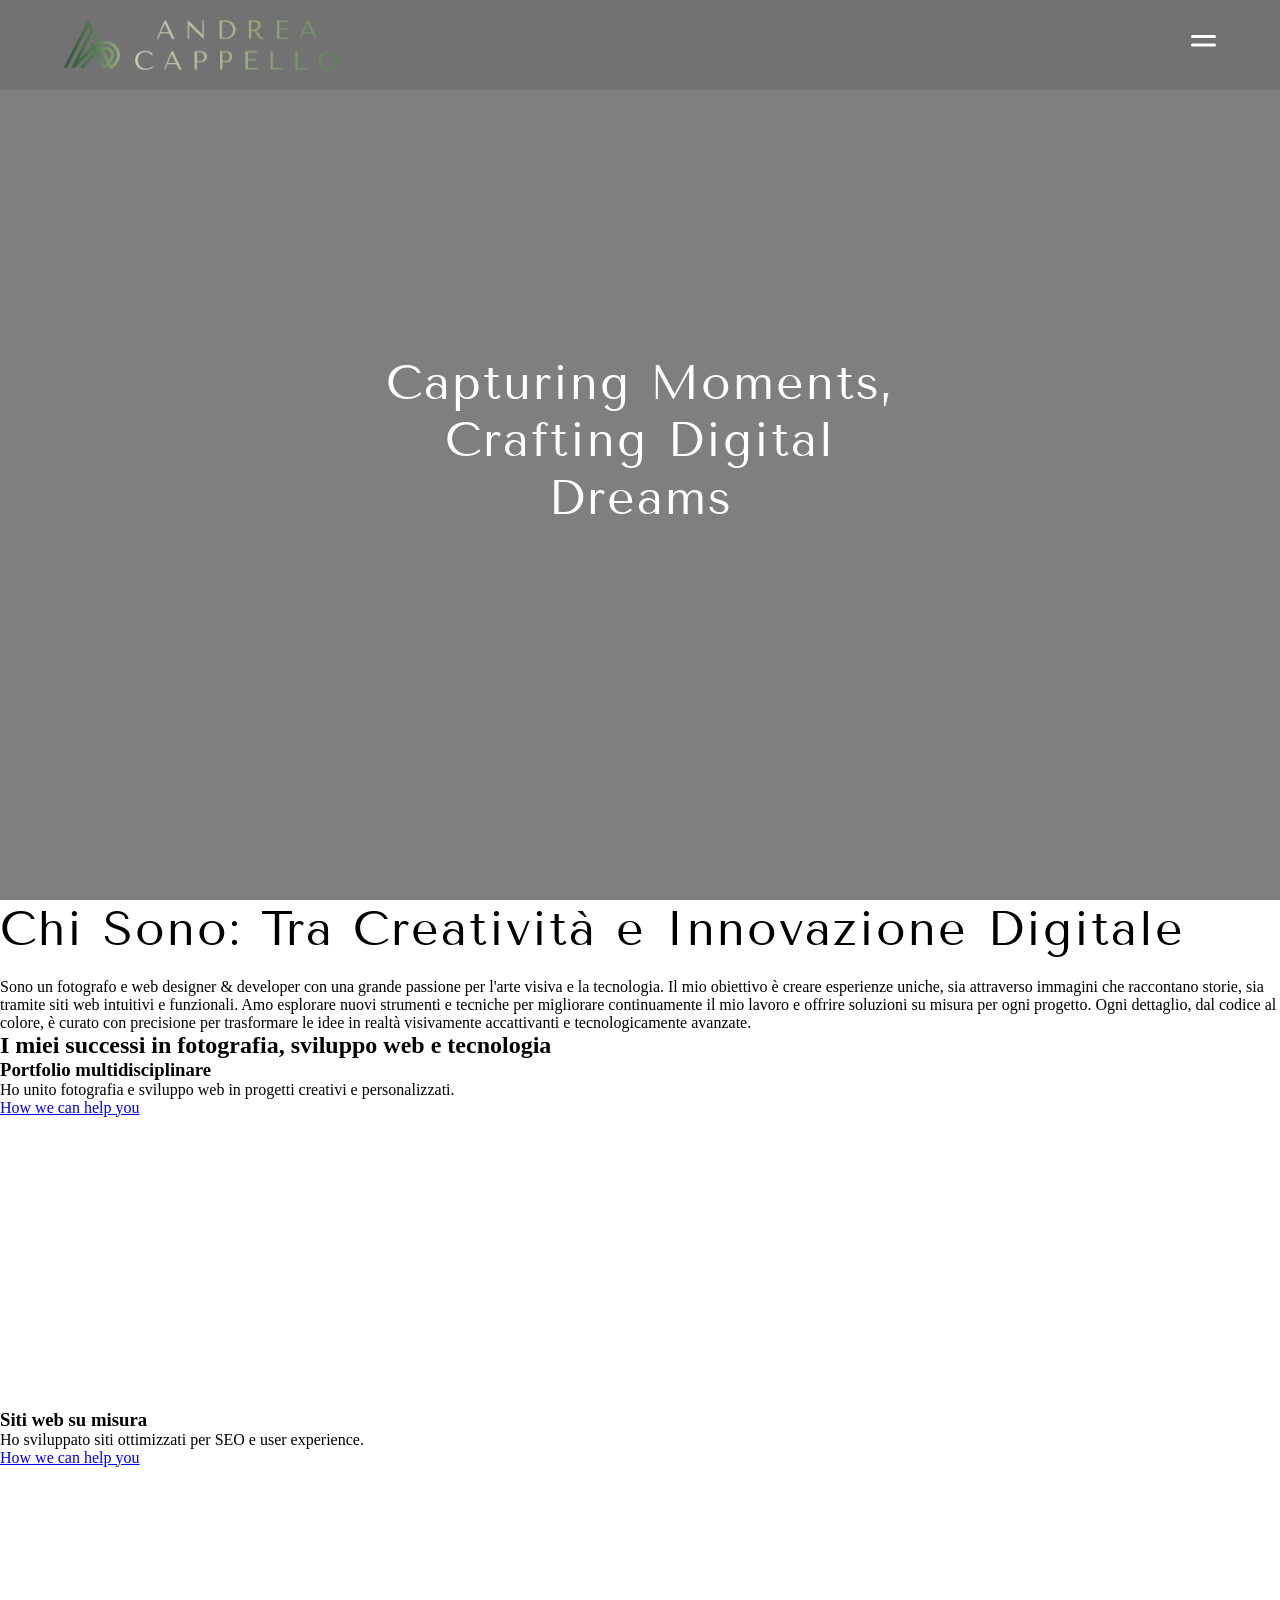
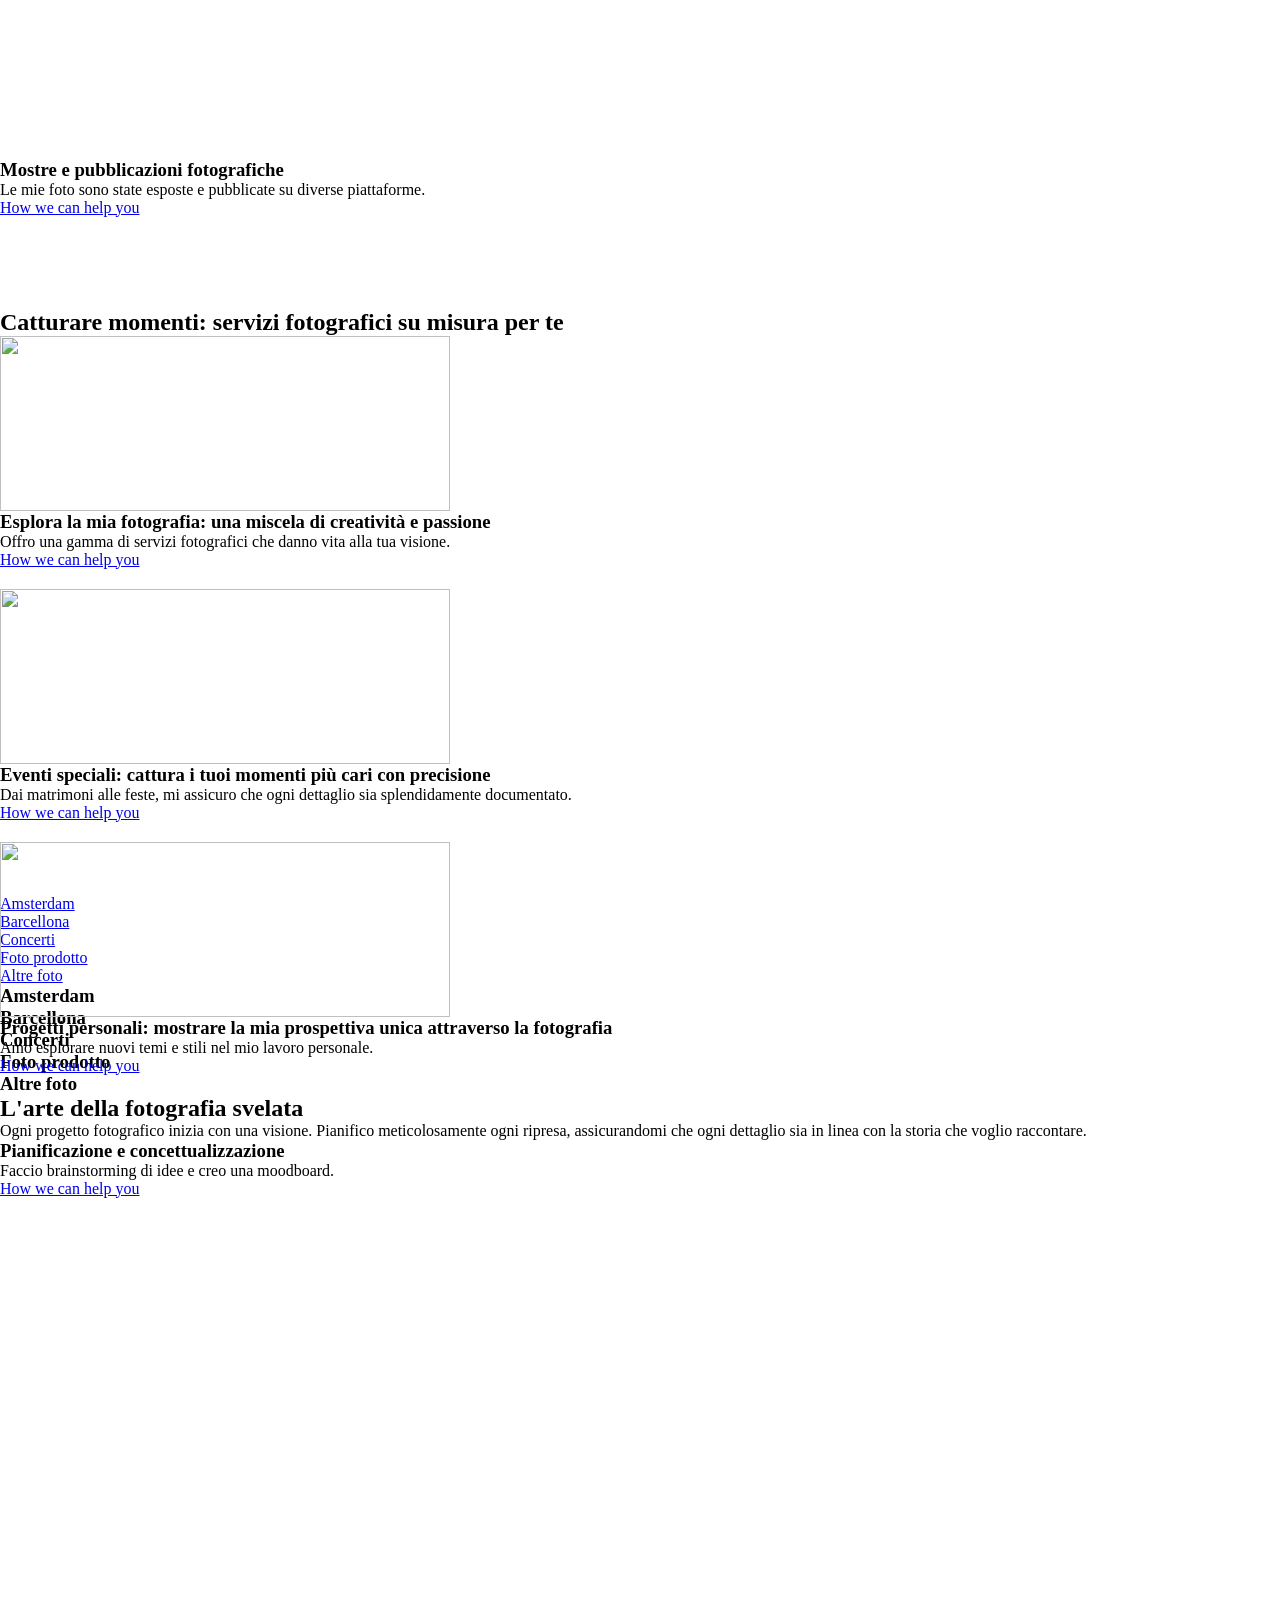
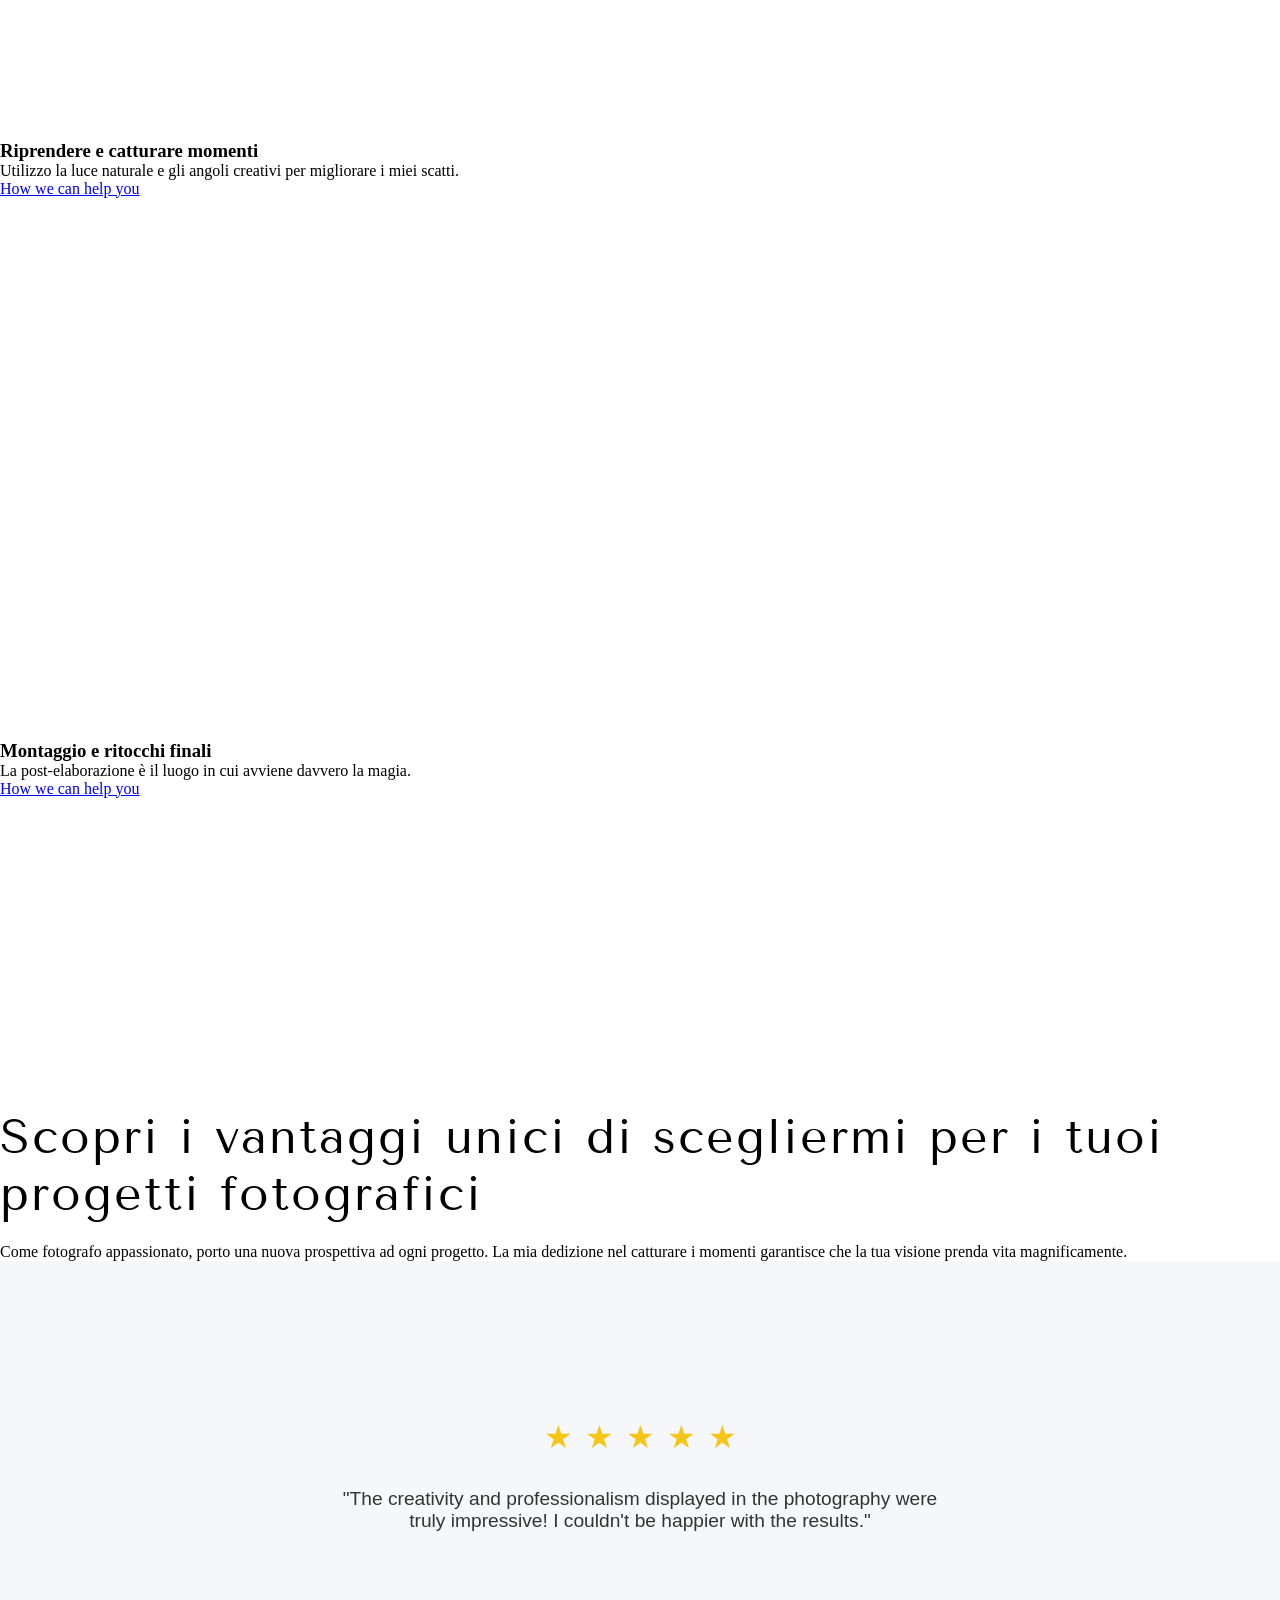
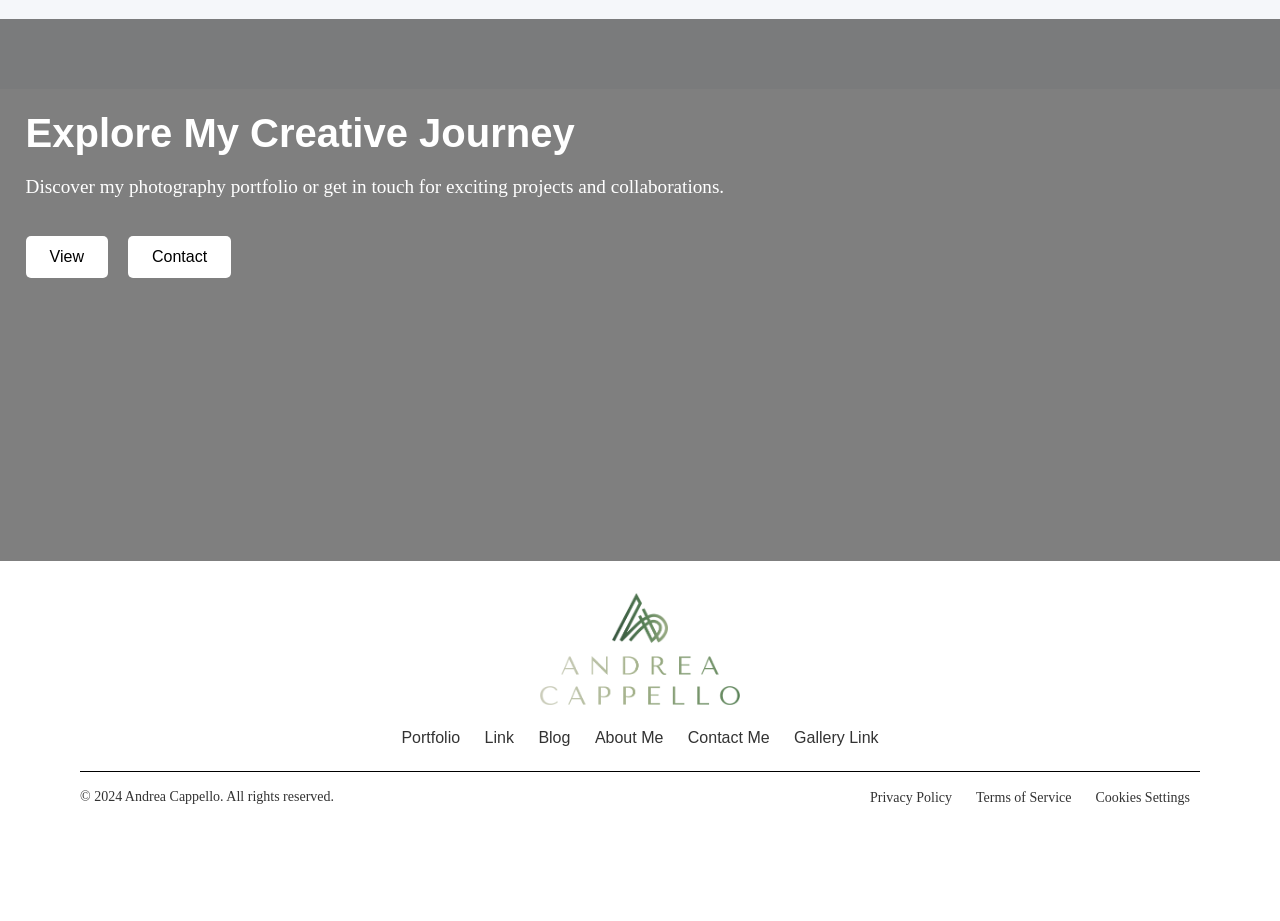
==== commit 42b4a9dc: "indexs" ====
--- a/index.html
+++ b/index.html
@@ -5,6 +5,15 @@
 		<title>Andrea Cappello mio</title>
 		<meta content="width=device-width, initial-scale=1" name="viewport">
 		<meta content="Webflow" name="generator">
+		<style>
+			.scalata {
+				transition: transform 0.3s ease;
+			}
+			
+			.scalata:hover {
+				transform: scale(1.1);
+			}
+		</style>
 		<link rel="stylesheet" href="styles.css">
 		<link href="https://cdn.prod.website-files.com/65be7f7f77a6b18b9904354b/css/andrea-cappello.webflow.39ec35983.css" rel="stylesheet" type="text/css">
 		<link href="https://fonts.googleapis.com" rel="preconnect">
@@ -54,29 +63,29 @@
 			</div>
 		</section>
 		<section class="team-slider">
-			<div class="container">
-				<h2 class="centered-heading"> I miei successi in fotografia, sviluppo web e tecnologia</h2>
-					<div data-delay="4000" data-animation="slide" class="team-slider-wrapper w-slider" data-autoplay="false" data-easing="ease" data-hide-arrows="false" data-disable-swipe="false" data-autoplay-limit="0" data-nav-spacing="12" data-duration="500" data-infinite="true" role="region" aria-label="carousel">
-						<div class="w-slider-mask" id="w-slider-mask-0">
-							<div class="team-slide-wrapper w-slide" aria-label="1 of 6" role="group" style="transition: all; transform: translateX(0px); opacity: 1;">
-								<div style="height: 350px;" class="team-block">
-									<div class="team-block-info">
-										<img src="https://cdn.prod.website-files.com/65be7f7f77a6b18b9904354b/66eb050c4e67e87bf7915616_Group%201.png" loading="lazy" alt="" class="image-3">
-										<h3 class="team-member-name-two">Portfolio multidisciplinare</h3>
-										<p class="team-member-text">Ho unito fotografia e sviluppo web in progetti creativi e personalizzati.</p>
-										<a href="#" class="text-link-arrow w-inline-block">
-											<div>How we can help you</div>
-											<div class="arrow-embed w-embed">
-												<svg width="20" height="20" viewBox="0 0 20 20" fill="none" xmlns="http://www.w3.org/2000/svg">
-													<!<path fill-rule="evenodd" clip-rule="evenodd" d="M11.72 15L16.3472 10.357C16.7732 9.92932 16.7732 9.23603 16.3472 8.80962L11.72 4.16667L10.1776 5.71508L12.9425 8.4889H4.16669V10.6774H12.9425L10.1776 13.4522L11.72 15Z" fill="currentColor"></path>
-												</svg>
-											</div>
-										</a>
-									</div>
-								</div>
-							</div>
+		<div class="container">
+			<h2 class="centered-heading"> I miei successi in fotografia, sviluppo web e tecnologia</h2>
+				<div data-delay="4000" data-animation="slide" class="team-slider-wrapper w-slider" data-autoplay="false" data-easing="ease" data-hide-arrows="false" data-disable-swipe="false" data-autoplay-limit="0" data-nav-spacing="12" data-duration="500" data-infinite="true" role="region" aria-label="carousel">
+					<div class="w-slider-mask" id="w-slider-mask-0">
+						<div class="team-slide-wrapper w-slide" aria-label="1 of 6" role="group" style="transition: all; transform: translateX(0px); opacity: 1;">
+							<div style="height: 350px;" class="scalata team-block">
+								<div class="team-block-info">
+									<img src="https://cdn.prod.website-files.com/65be7f7f77a6b18b9904354b/66eb050c4e67e87bf7915616_Group%201.png" loading="lazy" alt="" class="image-3">
+									<h3 class="team-member-name-two">Portfolio multidisciplinare</h3>
+									<p class="team-member-text">Ho unito fotografia e sviluppo web in progetti creativi e personalizzati.</p>
+									<a href="#" class="text-link-arrow w-inline-block">
+										<div>How we can help you</div>
+										<div class="arrow-embed w-embed">
+											<svg width="20" height="20" viewBox="0 0 20 20" fill="none" xmlns="http://www.w3.org/2000/svg">
+												<!<path fill-rule="evenodd" clip-rule="evenodd" d="M11.72 15L16.3472 10.357C16.7732 9.92932 16.7732 9.23603 16.3472 8.80962L11.72 4.16667L10.1776 5.71508L12.9425 8.4889H4.16669V10.6774H12.9425L10.1776 13.4522L11.72 15Z" fill="currentColor"></path>
+											</svg>
+										</div>
+									</a>
+								</div>
+							</div>
+						</div>
 						<div class="team-slide-wrapper w-slide" aria-label="2 of 6" role="group" style="transition: all; transform: translateX(0px); opacity: 1;">
-							<div style="height: 350px;" class="team-block">
+							<div style="height: 350px;" class="scalata team-block">
 								<div class="team-block-info">
 									<img src="https://cdn.prod.website-files.com/65be7f7f77a6b18b9904354b/66eb050c4e67e87bf7915616_Group%201.png" loading="lazy" alt="" class="image-2">
 									<h3 class="team-member-name-two">Siti web su misura</h3>
@@ -91,7 +100,7 @@
 							</div>
 						</div>
 						<div class="team-slide-wrapper w-slide" aria-label="3 of 6" role="group" style="transition: all; transform: translateX(0px); opacity: 1;">
-							<div style="height: 350px;" class="team-block">
+							<div style="height: 350px;" class="scalata team-block">
 								<div class="team-block-info">
 									<img src="https://cdn.prod.website-files.com/65be7f7f77a6b18b9904354b/66eb050c4e67e87bf7915616_Group%201.png" loading="lazy" alt="" class="image-4">
 									<h3 class="team-member-name-two">Mostre e pubblicazioni fotografiche</h3>
@@ -113,7 +122,7 @@
 					<div class="team-slider-arrow w-slider-arrow-right" role="button" tabindex="0" aria-controls="w-slider-mask-0" aria-label="next slide" style="">
 						<div class="w-icon-slider-right"></div>
 					</div>
-					<div style="margin-top: -450px;" class="team-slider-nav w-slider-nav w-slider-nav-invert w-round">
+					<div style="margin-top: -200px;" class="team-slider-nav w-slider-nav w-slider-nav-invert w-round">
 						<div class="w-slider-dot w-active" data-wf-ignore="" aria-label="Show slide 1 of 2" aria-pressed="true" role="button" tabindex="0" style="margin-left: 12px; margin-right: 12px;"></div>
 						<div class="w-slider-dot" data-wf-ignore="" aria-label="Show slide 2 of 2" aria-pressed="false" role="button" tabindex="-1" style="margin-left: 12px; margin-right: 12px;"></div>
 					</div>
@@ -126,8 +135,8 @@
 				<div data-delay="4000" data-animation="slide" class="team-slider-wrapper w-slider" data-autoplay="false" data-easing="ease" data-hide-arrows="false" data-disable-swipe="false" data-autoplay-limit="0" data-nav-spacing="12" data-duration="500" data-infinite="true" role="region" aria-label="carousel">
 					<div class="w-slider-mask" id="w-slider-mask-1">
 						<div class="team-slide-wrapper w-slide" aria-label="1 of 6" role="group" style="transition: all; transform: translateX(0px); opacity: 1;">
-							<div class="team-block">
-								<img src="https://cdn.prod.website-files.com/65be7f7f77a6b18b9904354b/66eb0b991dab3584954e6bc8_AU3A8982.jpg" loading="lazy" width="309" height="175" alt="" class="team-member-image-two">
+							<div class="scalata team-block">
+								<img src="https://cdn.prod.website-files.com/65be7f7f77a6b18b9904354b/66eb0b991dab3584954e6bc8_AU3A8982.jpg" loading="lazy" width="450" height="175" alt="" class="team-member-image-two">
 								<div class="team-block-info">
 									<h3 class="team-member-name-two">Esplora la mia fotografia: una miscela di creatività e passione</h3>
 									<p class="team-member-text">Offro una gamma di servizi fotografici che danno vita alla tua visione.</p>
@@ -141,8 +150,8 @@
 							</div>
 						</div>
 						<div class="team-slide-wrapper w-slide" aria-label="2 of 6" role="group" style="transition: all; transform: translateX(0px); opacity: 1;">
-							<div class="team-block">
-								<img src="https://cdn.prod.website-files.com/65be7f7f77a6b18b9904354b/66eb0b9985c712f02b2ec322_AU3A4550-Migliorato-NR.jpg" loading="lazy" width="293" height="175" alt="" class="image-8">
+							<div class="scalata team-block">
+								<img src="https://cdn.prod.website-files.com/65be7f7f77a6b18b9904354b/66eb0b9985c712f02b2ec322_AU3A4550-Migliorato-NR.jpg" loading="lazy" width="450" height="175" alt="" class="image-8">
 								<div class="team-block-info">
 									<h3 class="team-member-name-two">Eventi speciali: cattura i tuoi momenti più cari con precisione</h3>
 									<p class="team-member-text">Dai matrimoni alle feste, mi assicuro che ogni dettaglio sia splendidamente documentato.</p>
@@ -156,8 +165,8 @@
 							</div>
 						</div>
 						<div class="team-slide-wrapper w-slide" aria-label="3 of 6" role="group" style="transition: all; transform: translateX(0px); opacity: 1;">
-							<div class="team-block">
-								<img src="https://cdn.prod.website-files.com/65be7f7f77a6b18b9904354b/66eb0b9949ec50d28b8dae1d_AU3A9014.jpg" loading="lazy" width="287" height="175" alt="" class="image-9">
+							<div class="scalata team-block">
+								<img src="https://cdn.prod.website-files.com/65be7f7f77a6b18b9904354b/66eb0b9949ec50d28b8dae1d_AU3A9014.jpg" loading="lazy" width="450" height="175" alt="" class="image-9">
 								<div class="team-block-info">
 									<h3 class="team-member-name-two">Progetti personali: mostrare la mia prospettiva unica attraverso la fotografia</h3>
 									<p class="team-member-text">Amo esplorare nuovi temi e stili nel mio lavoro personale.</p>
@@ -178,7 +187,7 @@
 					<div class="team-slider-arrow w-slider-arrow-right" role="button" tabindex="0" aria-controls="w-slider-mask-1" aria-label="next slide" style="">
 						<div class="w-icon-slider-right"></div>
 					</div>
-					<div style="margin-top: -250px;" class="team-slider-nav w-slider-nav w-slider-nav-invert w-round">
+					<div style="margin-top: -200px;" class="team-slider-nav w-slider-nav w-slider-nav-invert w-round">
 						<div class="w-slider-dot w-active" data-wf-ignore="" aria-label="Show slide 1 of 2" aria-pressed="true" role="button" tabindex="0" style="margin-left: 12px; margin-right: 12px;"></div>
 						<div class="w-slider-dot" data-wf-ignore="" aria-label="Show slide 2 of 2" aria-pressed="false" role="button" tabindex="-1" style="margin-left: 12px; margin-right: 12px;"></div>
 					</div>
@@ -196,9 +205,38 @@
 						<a href="#" class="gallery-link">Altre foto<br></a>
 					</div>
 					<div id="w-node-bf9b324b-ece9-d795-c3cc-21961fba60cb-9904356c" class="gallery-grid">
-						<div id="virtual-booths" class="gallery-image-wrapper w-node-bf9b324b-ece9-d795-c3cc-21961fba60cc-9904356c">
-							<img src="https://cdn.prod.website-files.com/65be7f7f77a6b18b9904354b/66eb101f5850697d2f3addc5_AU3A9168.jpg" loading="lazy" id="w-node-bf9b324b-ece9-d795-c3cc-21961fba60cd-9904356c" sizes="(max-width: 479px) 94vw, (max-width: 767px) 45vw, (max-width: 991px) 43vw, 29vw" alt="" srcset="https://cdn.prod.website-files.com/65be7f7f77a6b18b9904354b/66eb101f5850697d2f3addc5_AU3A9168-p-500.jpg 500w, https://cdn.prod.website-files.com/65be7f7f77a6b18b9904354b/66eb101f5850697d2f3addc5_AU3A9168-p-800.jpg 800w, https://cdn.prod.website-files.com/65be7f7f77a6b18b9904354b/66eb101f5850697d2f3addc5_AU3A9168-p-1080.jpg 1080w, https://cdn.prod.website-files.com/65be7f7f77a6b18b9904354b/66eb101f5850697d2f3addc5_AU3A9168-p-1600.jpg 1600w, https://cdn.prod.website-files.com/65be7f7f77a6b18b9904354b/66eb101f5850697d2f3addc5_AU3A9168-p-2000.jpg 2000w, https://cdn.prod.website-files.com/65be7f7f77a6b18b9904354b/66eb101f5850697d2f3addc5_AU3A9168-p-2600.jpg 2600w, https://cdn.prod.website-files.com/65be7f7f77a6b18b9904354b/66eb101f5850697d2f3addc5_AU3A9168-p-3200.jpg 3200w, https://cdn.prod.website-files.com/65be7f7f77a6b18b9904354b/66eb101f5850697d2f3addc5_AU3A9168.jpg 3436w" class="gallery-image shadow-two"><h3 class="gallery-image-text">Amsterdam</h3></div><div id="access-dash" class="gallery-image-wrapper w-node-bf9b324b-ece9-d795-c3cc-21961fba60d0-9904356c"><img src="https://cdn.prod.website-files.com/65be7f7f77a6b18b9904354b/66eb105ee6b18d24539d1212_IMG_1561.jpg" loading="lazy" id="w-node-bf9b324b-ece9-d795-c3cc-21961fba60d1-9904356c" sizes="(max-width: 479px) 94vw, (max-width: 767px) 45vw, (max-width: 991px) 43vw, 29vw" alt="" srcset="https://cdn.prod.website-files.com/65be7f7f77a6b18b9904354b/66eb105ee6b18d24539d1212_IMG_1561-p-500.jpg 500w, https://cdn.prod.website-files.com/65be7f7f77a6b18b9904354b/66eb105ee6b18d24539d1212_IMG_1561-p-800.jpg 800w, https://cdn.prod.website-files.com/65be7f7f77a6b18b9904354b/66eb105ee6b18d24539d1212_IMG_1561-p-1080.jpg 1080w, https://cdn.prod.website-files.com/65be7f7f77a6b18b9904354b/66eb105ee6b18d24539d1212_IMG_1561-p-1600.jpg 1600w, https://cdn.prod.website-files.com/65be7f7f77a6b18b9904354b/66eb105ee6b18d24539d1212_IMG_1561.jpg 1740w" class="gallery-image shadow-two"><h3 class="gallery-image-text">Barcellona</h3></div><div id="lead-retrieval" class="gallery-image-wrapper w-node-bf9b324b-ece9-d795-c3cc-21961fba60d4-9904356c"><img src="https://cdn.prod.website-files.com/65be7f7f77a6b18b9904354b/66eb105e700a5750f2cca434_AU3A5443-Migliorato-NR.jpg" loading="lazy" id="w-node-bf9b324b-ece9-d795-c3cc-21961fba60d5-9904356c" sizes="(max-width: 479px) 94vw, (max-width: 767px) 45vw, (max-width: 991px) 43vw, 29vw" alt="" srcset="https://cdn.prod.website-files.com/65be7f7f77a6b18b9904354b/66eb105e700a5750f2cca434_AU3A5443-Migliorato-NR-p-500.jpg 500w, https://cdn.prod.website-files.com/65be7f7f77a6b18b9904354b/66eb105e700a5750f2cca434_AU3A5443-Migliorato-NR-p-800.jpg 800w, https://cdn.prod.website-files.com/65be7f7f77a6b18b9904354b/66eb105e700a5750f2cca434_AU3A5443-Migliorato-NR-p-1080.jpg 1080w, https://cdn.prod.website-files.com/65be7f7f77a6b18b9904354b/66eb105e700a5750f2cca434_AU3A5443-Migliorato-NR-p-1600.jpg 1600w, https://cdn.prod.website-files.com/65be7f7f77a6b18b9904354b/66eb105e700a5750f2cca434_AU3A5443-Migliorato-NR.jpg 1692w" class="gallery-image shadow-two"><h3 class="gallery-image-text">Concerti</h3></div><div id="lead-scoring" class="gallery-image-wrapper w-node-bf9b324b-ece9-d795-c3cc-21961fba60d8-9904356c"><img src="https://cdn.prod.website-files.com/65be7f7f77a6b18b9904354b/66eb101e769fc40efd1e3a65_AU3A9374.jpg" loading="lazy" id="w-node-bf9b324b-ece9-d795-c3cc-21961fba60d9-9904356c" sizes="(max-width: 479px) 94vw, (max-width: 767px) 45vw, (max-width: 991px) 43vw, 29vw" alt="" srcset="https://cdn.prod.website-files.com/65be7f7f77a6b18b9904354b/66eb101e769fc40efd1e3a65_AU3A9374-p-500.jpg 500w, https://cdn.prod.website-files.com/65be7f7f77a6b18b9904354b/66eb101e769fc40efd1e3a65_AU3A9374-p-800.jpg 800w, https://cdn.prod.website-files.com/65be7f7f77a6b18b9904354b/66eb101e769fc40efd1e3a65_AU3A9374-p-1080.jpg 1080w, https://cdn.prod.website-files.com/65be7f7f77a6b18b9904354b/66eb101e769fc40efd1e3a65_AU3A9374-p-1600.jpg 1600w, https://cdn.prod.website-files.com/65be7f7f77a6b18b9904354b/66eb101e769fc40efd1e3a65_AU3A9374-p-2000.jpg 2000w, https://cdn.prod.website-files.com/65be7f7f77a6b18b9904354b/66eb101e769fc40efd1e3a65_AU3A9374-p-2600.jpg 2600w, https://cdn.prod.website-files.com/65be7f7f77a6b18b9904354b/66eb101e769fc40efd1e3a65_AU3A9374-p-3200.jpg 3200w, https://cdn.prod.website-files.com/65be7f7f77a6b18b9904354b/66eb101e769fc40efd1e3a65_AU3A9374.jpg 3480w" class="gallery-image shadow-two"><h3 class="gallery-image-text">Foto prodotto</h3></div><div id="sponsored-sections" class="gallery-image-wrapper w-node-bf9b324b-ece9-d795-c3cc-21961fba60dc-9904356c"><img src="https://cdn.prod.website-files.com/65be7f7f77a6b18b9904354b/66eb108da345796a822f921e_AU3A8984.jpg" loading="lazy" id="w-node-bf9b324b-ece9-d795-c3cc-21961fba60dd-9904356c" sizes="(max-width: 479px) 94vw, (max-width: 767px) 45vw, (max-width: 991px) 43vw, 29vw" alt="" srcset="https://cdn.prod.website-files.com/65be7f7f77a6b18b9904354b/66eb108da345796a822f921e_AU3A8984-p-500.jpg 500w, https://cdn.prod.website-files.com/65be7f7f77a6b18b9904354b/66eb108da345796a822f921e_AU3A8984-p-800.jpg 800w, https://cdn.prod.website-files.com/65be7f7f77a6b18b9904354b/66eb108da345796a822f921e_AU3A8984-p-1080.jpg 1080w, https://cdn.prod.website-files.com/65be7f7f77a6b18b9904354b/66eb108da345796a822f921e_AU3A8984-p-1600.jpg 1600w, https://cdn.prod.website-files.com/65be7f7f77a6b18b9904354b/66eb108da345796a822f921e_AU3A8984.jpg 1919w" class="gallery-image shadow-two"><h3 class="gallery-image-text">Altre foto</h3></div></div></div></div></section><section class="team-slider"><div class="container"><h2 class="centered-heading">L'arte della fotografia svelata</h2><p class="centered-subheading">Ogni progetto fotografico inizia con una visione. Pianifico meticolosamente ogni ripresa, assicurandomi che ogni dettaglio sia in linea con la storia che voglio raccontare.</p><div data-delay="4000" data-animation="slide" class="team-slider-wrapper w-slider" data-autoplay="false" data-easing="ease" data-hide-arrows="false" data-disable-swipe="false" data-autoplay-limit="0" data-nav-spacing="12" data-duration="500" data-infinite="true" role="region" aria-label="carousel"><div class="w-slider-mask" id="w-slider-mask-2"><div class="team-slide-wrapper w-slide" aria-label="1 of 6" role="group" style="transition: all; transform: translateX(0px); opacity: 1;">
-							<div style="height: 600px;" class="team-block">
+						<div id="virtual-booths" class="scalata gallery-image-wrapper w-node-bf9b324b-ece9-d795-c3cc-21961fba60cc-9904356c">
+							<img src="https://cdn.prod.website-files.com/65be7f7f77a6b18b9904354b/66eb101f5850697d2f3addc5_AU3A9168.jpg" loading="lazy" id="w-node-bf9b324b-ece9-d795-c3cc-21961fba60cd-9904356c" sizes="(max-width: 479px) 94vw, (max-width: 767px) 45vw, (max-width: 991px) 43vw, 29vw" alt="" srcset="https://cdn.prod.website-files.com/65be7f7f77a6b18b9904354b/66eb101f5850697d2f3addc5_AU3A9168-p-500.jpg 500w, https://cdn.prod.website-files.com/65be7f7f77a6b18b9904354b/66eb101f5850697d2f3addc5_AU3A9168-p-800.jpg 800w, https://cdn.prod.website-files.com/65be7f7f77a6b18b9904354b/66eb101f5850697d2f3addc5_AU3A9168-p-1080.jpg 1080w, https://cdn.prod.website-files.com/65be7f7f77a6b18b9904354b/66eb101f5850697d2f3addc5_AU3A9168-p-1600.jpg 1600w, https://cdn.prod.website-files.com/65be7f7f77a6b18b9904354b/66eb101f5850697d2f3addc5_AU3A9168-p-2000.jpg 2000w, https://cdn.prod.website-files.com/65be7f7f77a6b18b9904354b/66eb101f5850697d2f3addc5_AU3A9168-p-2600.jpg 2600w, https://cdn.prod.website-files.com/65be7f7f77a6b18b9904354b/66eb101f5850697d2f3addc5_AU3A9168-p-3200.jpg 3200w, https://cdn.prod.website-files.com/65be7f7f77a6b18b9904354b/66eb101f5850697d2f3addc5_AU3A9168.jpg 3436w" class="gallery-image shadow-two">
+							<h3 class="gallery-image-text">Amsterdam</h3>
+						</div>
+						<div id="access-dash" class="scalata gallery-image-wrapper w-node-bf9b324b-ece9-d795-c3cc-21961fba60d0-9904356c">
+							<img src="https://cdn.prod.website-files.com/65be7f7f77a6b18b9904354b/66eb105ee6b18d24539d1212_IMG_1561.jpg" loading="lazy" id="w-node-bf9b324b-ece9-d795-c3cc-21961fba60d1-9904356c" sizes="(max-width: 479px) 94vw, (max-width: 767px) 45vw, (max-width: 991px) 43vw, 29vw" alt="" srcset="https://cdn.prod.website-files.com/65be7f7f77a6b18b9904354b/66eb105ee6b18d24539d1212_IMG_1561-p-500.jpg 500w, https://cdn.prod.website-files.com/65be7f7f77a6b18b9904354b/66eb105ee6b18d24539d1212_IMG_1561-p-800.jpg 800w, https://cdn.prod.website-files.com/65be7f7f77a6b18b9904354b/66eb105ee6b18d24539d1212_IMG_1561-p-1080.jpg 1080w, https://cdn.prod.website-files.com/65be7f7f77a6b18b9904354b/66eb105ee6b18d24539d1212_IMG_1561-p-1600.jpg 1600w, https://cdn.prod.website-files.com/65be7f7f77a6b18b9904354b/66eb105ee6b18d24539d1212_IMG_1561.jpg 1740w" class="gallery-image shadow-two">
+							<h3 class="gallery-image-text">Barcellona</h3>
+						</div>
+						<div id="lead-retrieval" class="scalata gallery-image-wrapper w-node-bf9b324b-ece9-d795-c3cc-21961fba60d4-9904356c">
+							<img src="https://cdn.prod.website-files.com/65be7f7f77a6b18b9904354b/66eb105e700a5750f2cca434_AU3A5443-Migliorato-NR.jpg" loading="lazy" id="w-node-bf9b324b-ece9-d795-c3cc-21961fba60d5-9904356c" sizes="(max-width: 479px) 94vw, (max-width: 767px) 45vw, (max-width: 991px) 43vw, 29vw" alt="" srcset="https://cdn.prod.website-files.com/65be7f7f77a6b18b9904354b/66eb105e700a5750f2cca434_AU3A5443-Migliorato-NR-p-500.jpg 500w, https://cdn.prod.website-files.com/65be7f7f77a6b18b9904354b/66eb105e700a5750f2cca434_AU3A5443-Migliorato-NR-p-800.jpg 800w, https://cdn.prod.website-files.com/65be7f7f77a6b18b9904354b/66eb105e700a5750f2cca434_AU3A5443-Migliorato-NR-p-1080.jpg 1080w, https://cdn.prod.website-files.com/65be7f7f77a6b18b9904354b/66eb105e700a5750f2cca434_AU3A5443-Migliorato-NR-p-1600.jpg 1600w, https://cdn.prod.website-files.com/65be7f7f77a6b18b9904354b/66eb105e700a5750f2cca434_AU3A5443-Migliorato-NR.jpg 1692w" class="gallery-image shadow-two">
+							<h3 class="gallery-image-text">Concerti</h3>
+						</div>
+						<div id="lead-scoring" class="scalata gallery-image-wrapper w-node-bf9b324b-ece9-d795-c3cc-21961fba60d8-9904356c">
+							<img src="https://cdn.prod.website-files.com/65be7f7f77a6b18b9904354b/66eb101e769fc40efd1e3a65_AU3A9374.jpg" loading="lazy" id="w-node-bf9b324b-ece9-d795-c3cc-21961fba60d9-9904356c" sizes="(max-width: 479px) 94vw, (max-width: 767px) 45vw, (max-width: 991px) 43vw, 29vw" alt="" srcset="https://cdn.prod.website-files.com/65be7f7f77a6b18b9904354b/66eb101e769fc40efd1e3a65_AU3A9374-p-500.jpg 500w, https://cdn.prod.website-files.com/65be7f7f77a6b18b9904354b/66eb101e769fc40efd1e3a65_AU3A9374-p-800.jpg 800w, https://cdn.prod.website-files.com/65be7f7f77a6b18b9904354b/66eb101e769fc40efd1e3a65_AU3A9374-p-1080.jpg 1080w, https://cdn.prod.website-files.com/65be7f7f77a6b18b9904354b/66eb101e769fc40efd1e3a65_AU3A9374-p-1600.jpg 1600w, https://cdn.prod.website-files.com/65be7f7f77a6b18b9904354b/66eb101e769fc40efd1e3a65_AU3A9374-p-2000.jpg 2000w, https://cdn.prod.website-files.com/65be7f7f77a6b18b9904354b/66eb101e769fc40efd1e3a65_AU3A9374-p-2600.jpg 2600w, https://cdn.prod.website-files.com/65be7f7f77a6b18b9904354b/66eb101e769fc40efd1e3a65_AU3A9374-p-3200.jpg 3200w, https://cdn.prod.website-files.com/65be7f7f77a6b18b9904354b/66eb101e769fc40efd1e3a65_AU3A9374.jpg 3480w" class="gallery-image shadow-two">
+							<h3 class="gallery-image-text">Foto prodotto</h3>
+						</div>
+						<div id="sponsored-sections" class="scalata gallery-image-wrapper w-node-bf9b324b-ece9-d795-c3cc-21961fba60dc-9904356c">
+							<img src="https://cdn.prod.website-files.com/65be7f7f77a6b18b9904354b/66eb108da345796a822f921e_AU3A8984.jpg" loading="lazy" id="w-node-bf9b324b-ece9-d795-c3cc-21961fba60dd-9904356c" sizes="(max-width: 479px) 94vw, (max-width: 767px) 45vw, (max-width: 991px) 43vw, 29vw" alt="" srcset="https://cdn.prod.website-files.com/65be7f7f77a6b18b9904354b/66eb108da345796a822f921e_AU3A8984-p-500.jpg 500w, https://cdn.prod.website-files.com/65be7f7f77a6b18b9904354b/66eb108da345796a822f921e_AU3A8984-p-800.jpg 800w, https://cdn.prod.website-files.com/65be7f7f77a6b18b9904354b/66eb108da345796a822f921e_AU3A8984-p-1080.jpg 1080w, https://cdn.prod.website-files.com/65be7f7f77a6b18b9904354b/66eb108da345796a822f921e_AU3A8984-p-1600.jpg 1600w, https://cdn.prod.website-files.com/65be7f7f77a6b18b9904354b/66eb108da345796a822f921e_AU3A8984.jpg 1919w" class="gallery-image shadow-two">
+							<h3 class="gallery-image-text">Altre foto</h3>
+						</div>
+					</div>
+				</div>
+			</div>
+		</section>
+		<section class="team-slider">
+			<div class="container">
+				<h2 class="centered-heading">L'arte della fotografia svelata</h2>
+				<p class="centered-subheading">Ogni progetto fotografico inizia con una visione. Pianifico meticolosamente ogni ripresa, assicurandomi che ogni dettaglio sia in linea con la storia che voglio raccontare.</p>
+				<div data-delay="4000" data-animation="slide" class="team-slider-wrapper w-slider" data-autoplay="false" data-easing="ease" data-hide-arrows="false" data-disable-swipe="false" data-autoplay-limit="0" data-nav-spacing="12" data-duration="500" data-infinite="true" role="region" aria-label="carousel">
+					<div class="w-slider-mask" id="w-slider-mask-2">
+						<div class="team-slide-wrapper w-slide" aria-label="1 of 6" role="group" style="transition: all; transform: translateX(0px); opacity: 1;">
+							<div style="height: 600px;" class="scalata team-block">
 								<img src="https://cdn.prod.website-files.com/65be7f7f77a6b18b9904354b/66eb11388195685ce14d2715_boo.png" loading="lazy" sizes="(max-width: 479px) 94vw, (max-width: 767px) 45vw, (max-width: 991px) 43vw, 28vw" srcset="https://cdn.prod.website-files.com/65be7f7f77a6b18b9904354b/66eb11388195685ce14d2715_boo-p-500.png 500w, https://cdn.prod.website-files.com/65be7f7f77a6b18b9904354b/66eb11388195685ce14d2715_boo-p-800.png 800w, https://cdn.prod.website-files.com/65be7f7f77a6b18b9904354b/66eb11388195685ce14d2715_boo.png 1080w" alt="" class="team-member-image-two">
 								<div class="team-block-info">
 									<h3 class="team-member-name-two">Pianificazione e concettualizzazione</h3>
@@ -213,7 +251,7 @@
 							</div>
 						</div>
 						<div class="team-slide-wrapper w-slide" aria-label="2 of 6" role="group" style="transition: all; transform: translateX(0px); opacity: 1;">
-							<div style="height: 600px;" class="team-block">
+							<div style="height: 600px;" class="scalata team-block">
 								<img src="https://cdn.prod.website-files.com/65be7f7f77a6b18b9904354b/66eb11388e9766a8afee018a_bop.png" loading="lazy" sizes="(max-width: 479px) 94vw, (max-width: 767px) 45vw, (max-width: 991px) 43vw, 28vw" srcset="https://cdn.prod.website-files.com/65be7f7f77a6b18b9904354b/66eb11388e9766a8afee018a_bop-p-500.png 500w, https://cdn.prod.website-files.com/65be7f7f77a6b18b9904354b/66eb11388e9766a8afee018a_bop-p-800.png 800w, https://cdn.prod.website-files.com/65be7f7f77a6b18b9904354b/66eb11388e9766a8afee018a_bop.png 1080w" alt="" class="team-member-image-two">
 								<div class="team-block-info">
 									<h3 class="team-member-name-two">Riprendere e catturare momenti</h3>
@@ -228,7 +266,7 @@
 							</div>
 						</div>
 						<div class="team-slide-wrapper w-slide" aria-label="3 of 6" role="group" style="transition: all; transform: translateX(0px); opacity: 1;">
-							<div style="height: 600px;" class="team-block">
+							<div style="height: 600px;" class="scalata team-block">
 								<img src="https://cdn.prod.website-files.com/65be7f7f77a6b18b9904354b/66eb1138cfe04d280e60f0cb_boh.png" loading="lazy" sizes="(max-width: 479px) 94vw, (max-width: 767px) 45vw, (max-width: 991px) 43vw, 28vw" srcset="https://cdn.prod.website-files.com/65be7f7f77a6b18b9904354b/66eb1138cfe04d280e60f0cb_boh-p-500.png 500w, https://cdn.prod.website-files.com/65be7f7f77a6b18b9904354b/66eb1138cfe04d280e60f0cb_boh-p-800.png 800w, https://cdn.prod.website-files.com/65be7f7f77a6b18b9904354b/66eb1138cfe04d280e60f0cb_boh.png 1080w" alt="" class="team-member-image-two">
 								<div class="team-block-info">
 									<h3 class="team-member-name-two">Montaggio e ritocchi finali</h3>
